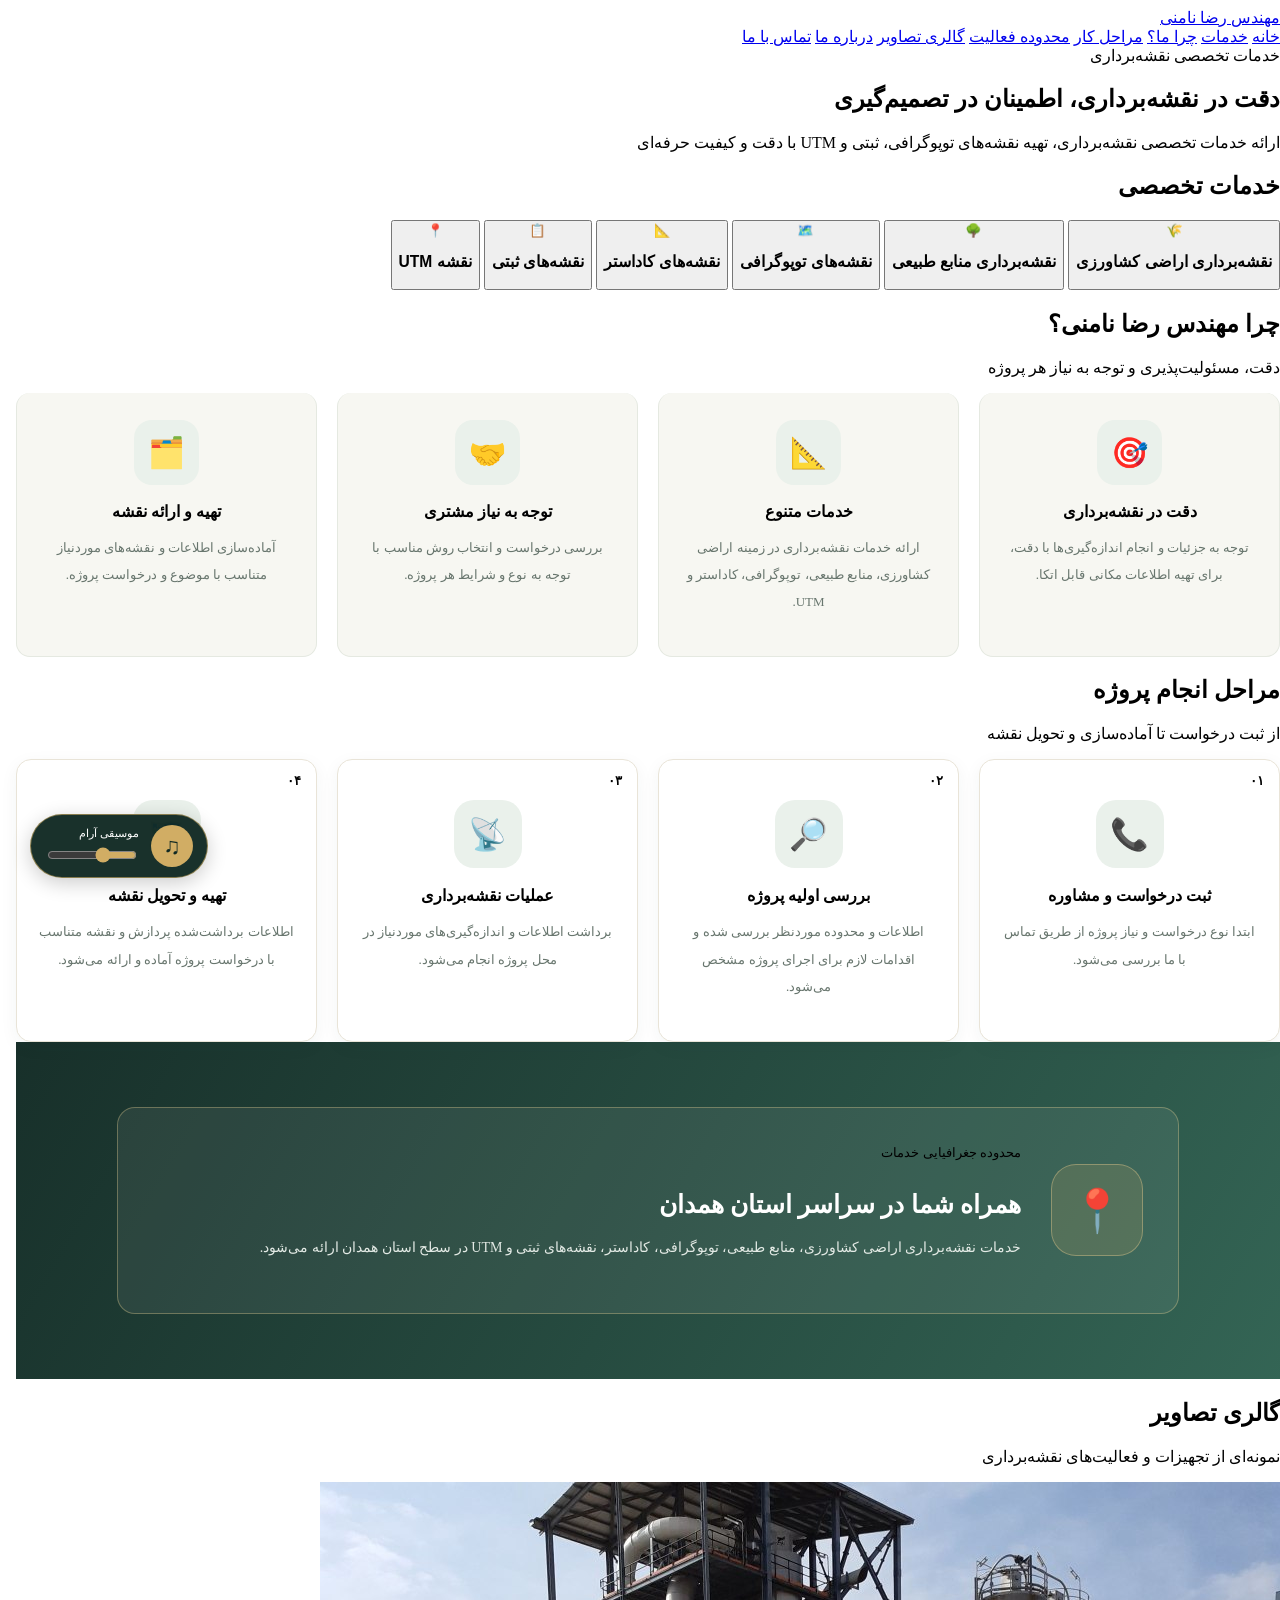
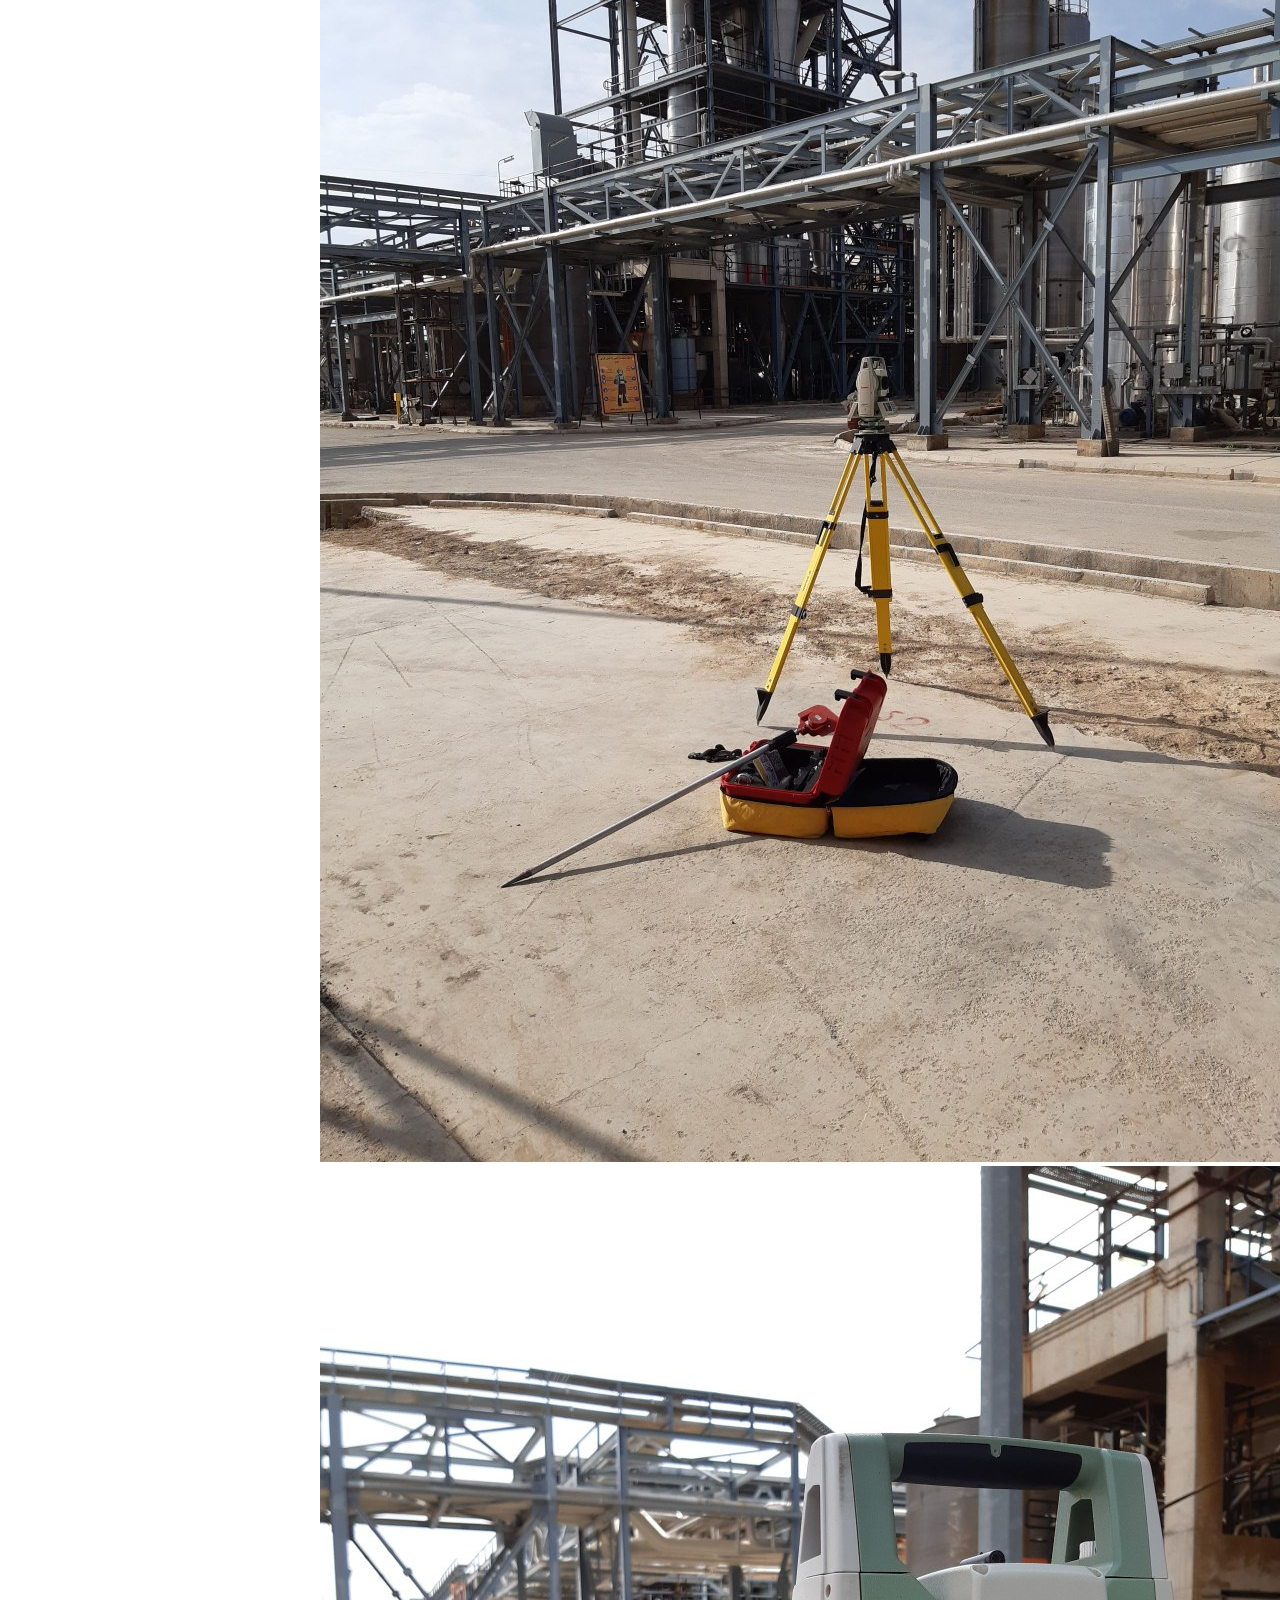
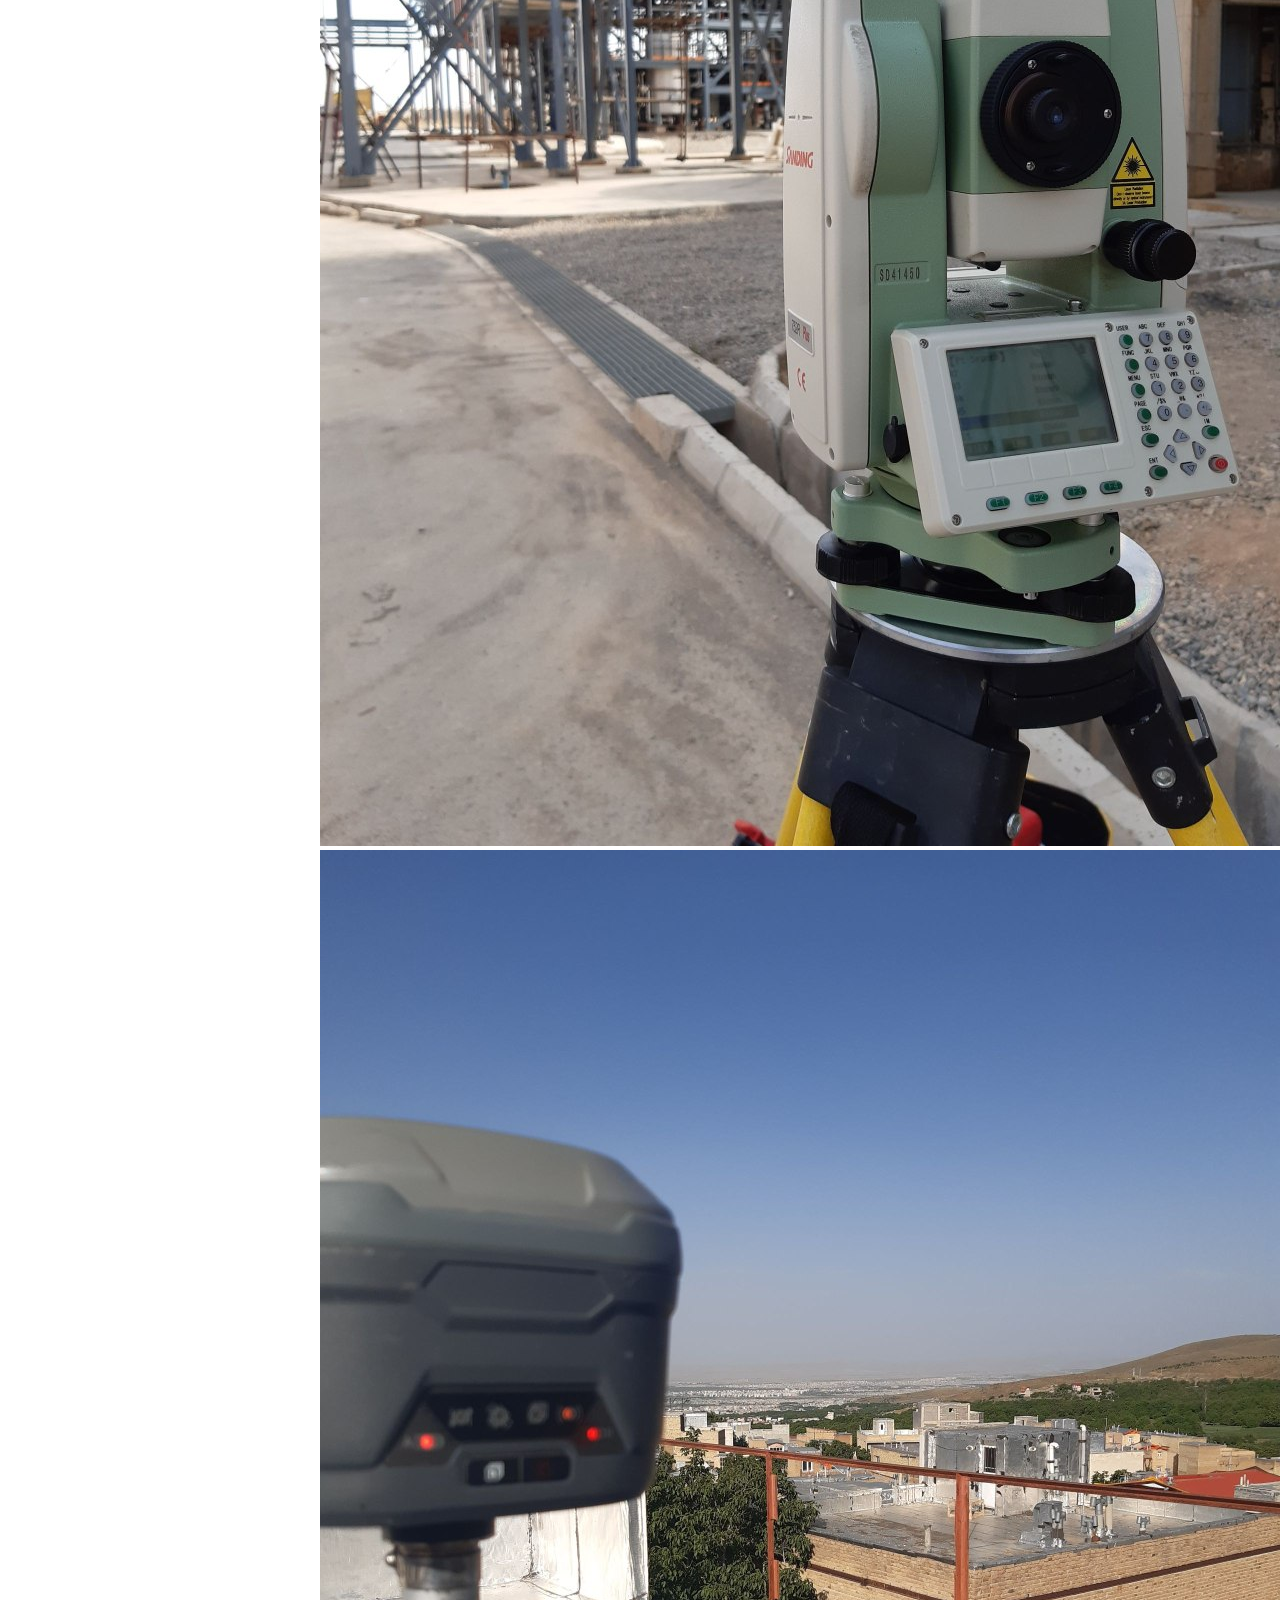
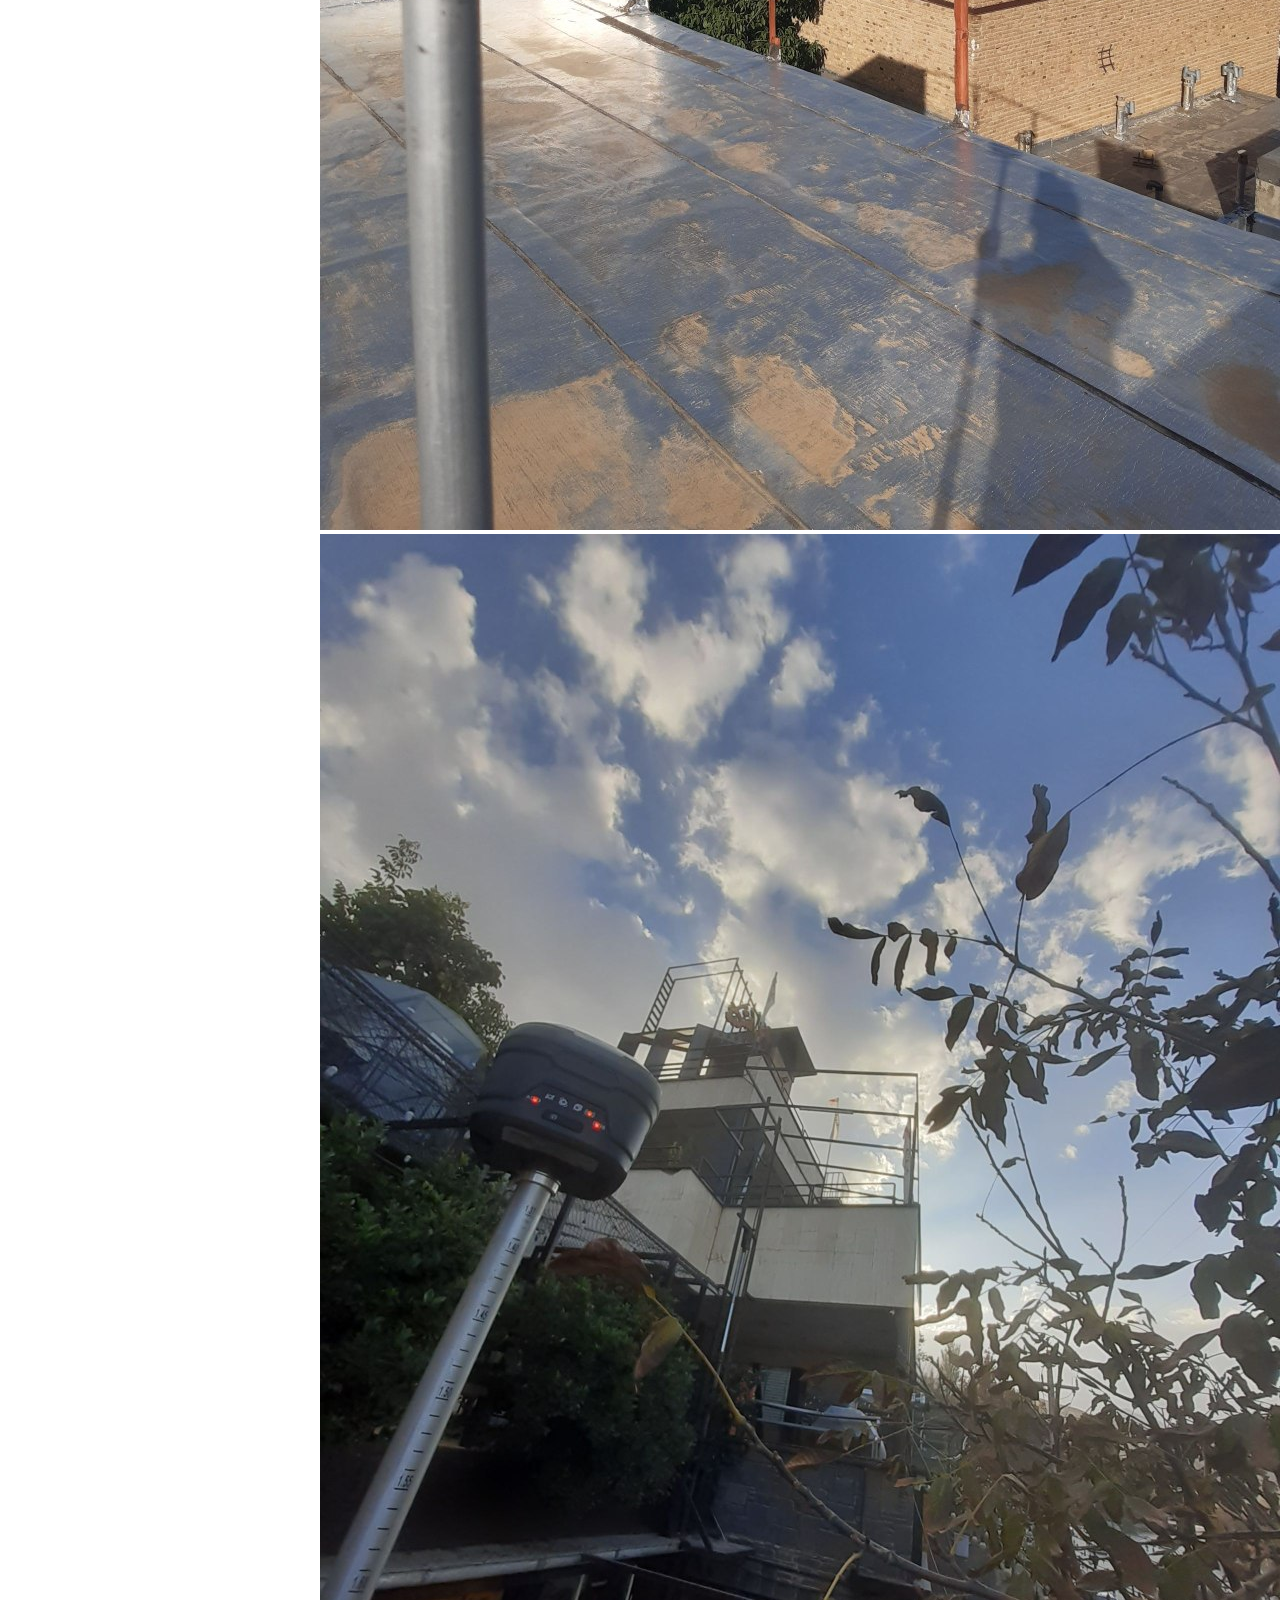
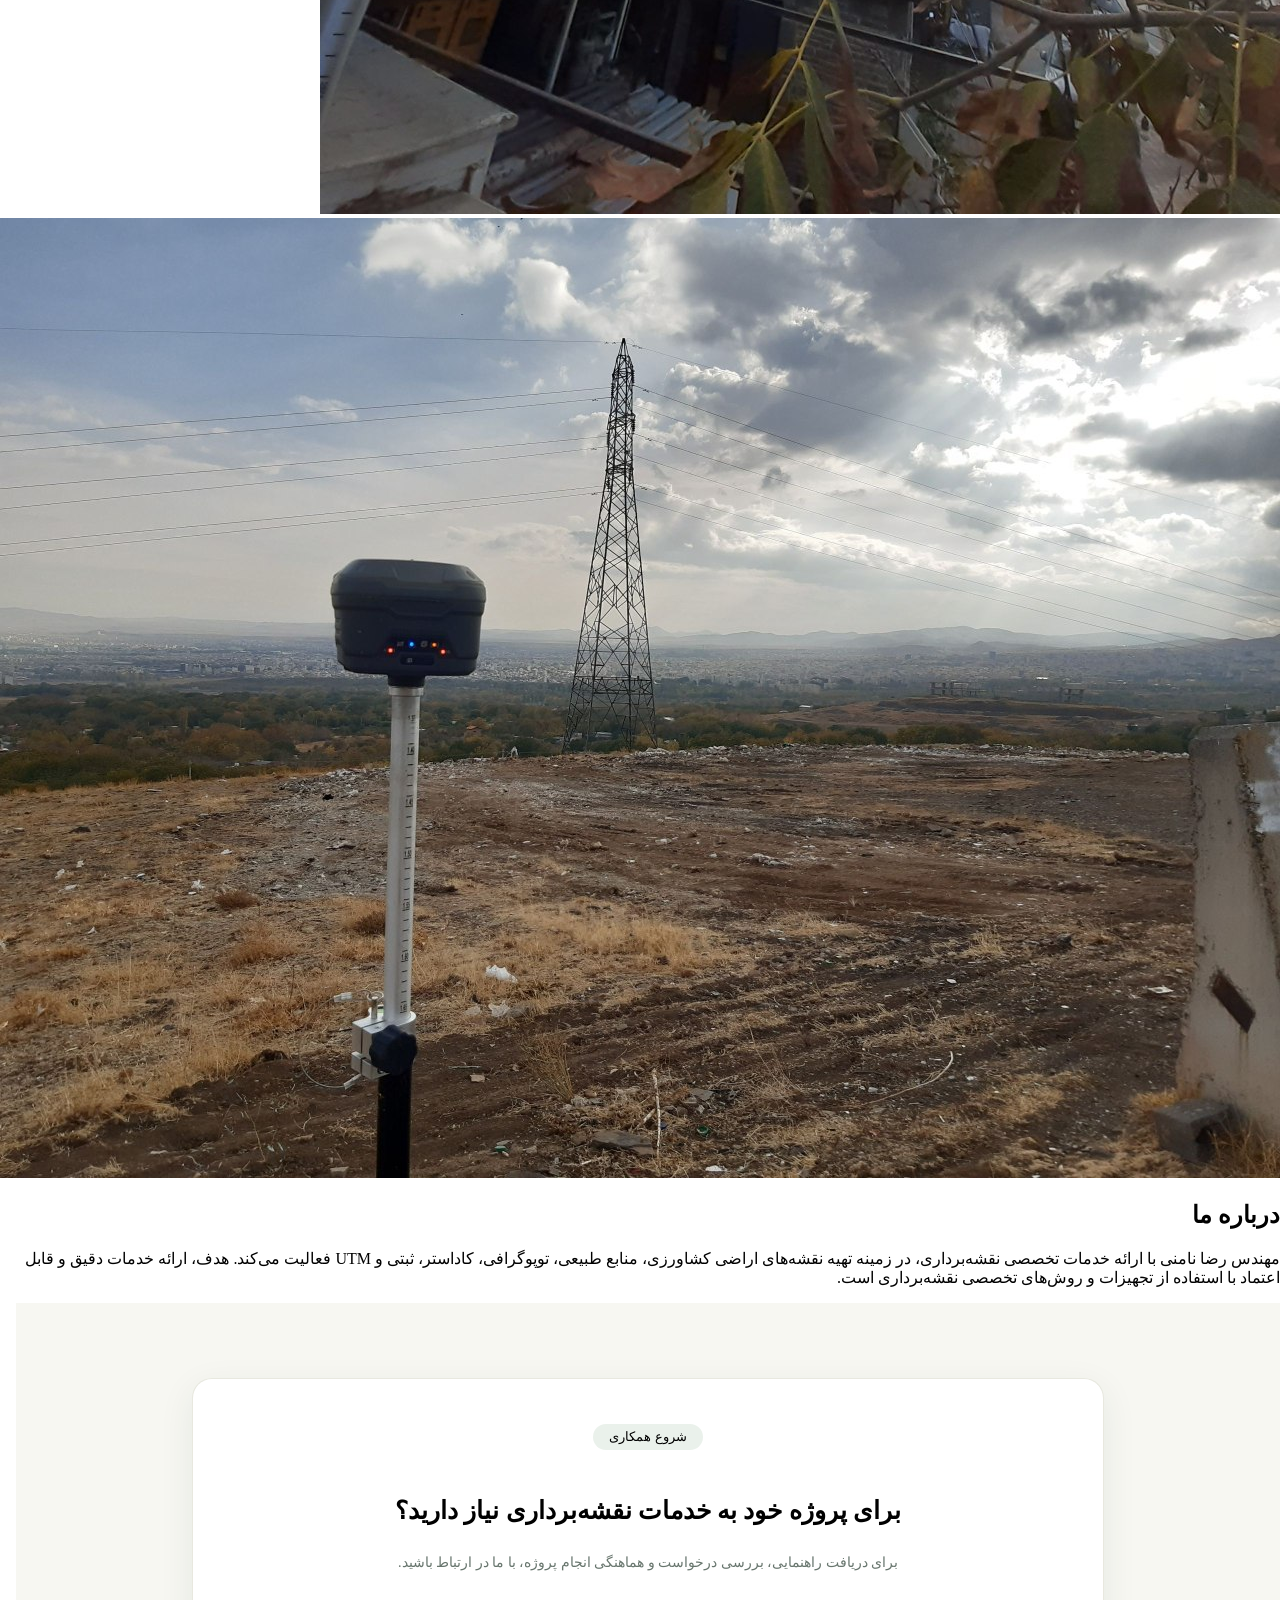
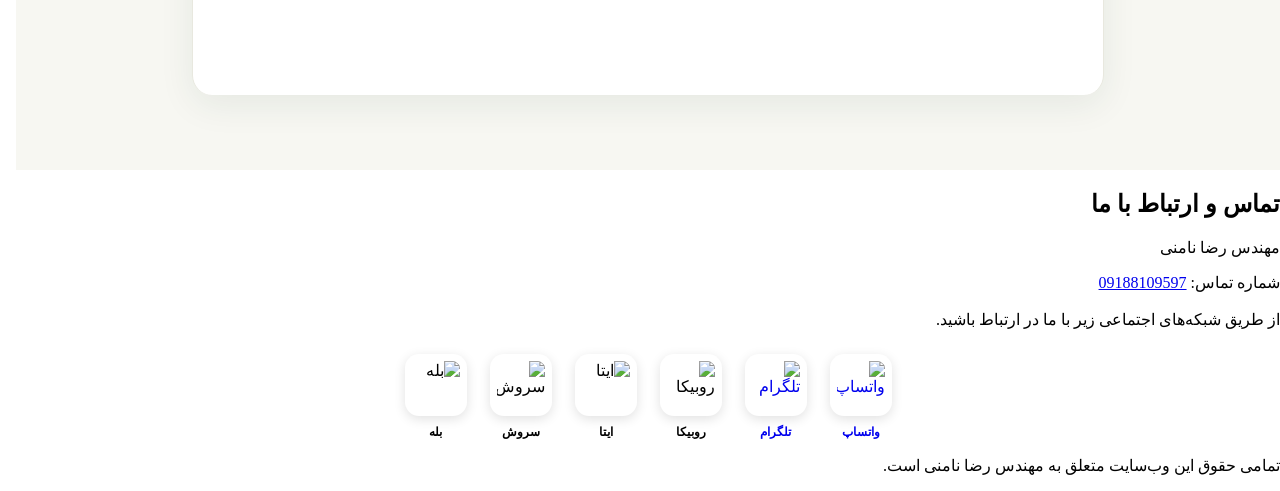
==== docs/index.html @ f8cc6de1 "Update index.html" ====
<!DOCTYPE html>
<html lang="fa" dir="rtl">
<head>
    <meta charset="UTF-8">
    <meta name="viewport" content="width=device-width, initial-scale=1.0">
    <meta name="description" content="خدمات نقشه‌برداری اراضی کشاورزی، منابع طبیعی، توپوگرافی، کاداستر، ثبتی و UTM در استان همدان">
    <title>مهندس رضا نامنی | خدمات نقشه‌برداری</title>
    <link rel="stylesheet" href="styles.css">

    <style>
        #serviceModal {
            display: none;
            position: fixed;
            inset: 0;
            z-index: 99999;
            background: rgba(0,0,0,.78);
            align-items: center;
            justify-content: center;
            padding: 20px;
        }

        #serviceModal.active {
            display: flex !important;
        }

        #serviceModal .modal-content {
            position: relative;
            background: #fffdf8;
            width: 100%;
            max-width: 520px;
            max-height: 85vh;
            overflow-y: auto;
            padding: 40px 30px;
            border-radius: 15px;
            border-top: 5px solid #d1ad64;
            text-align: center;
            animation: modalAppear .25s ease;
        }

        #serviceModal .modal-close {
            position: absolute;
            top: 8px;
            left: 15px;
            border: none;
            background: transparent;
            color: #183b32;
            font-size: 34px;
            cursor: pointer;
        }

        #serviceModal .modal-icon {
            font-size: 42px;
            margin-bottom: 15px;
        }

        #serviceModal h2 {
            color: #183b32;
            margin-bottom: 18px;
            font-size: 22px;
        }

        #serviceModal p {
            color: #59675f;
            line-height: 2.2;
            margin-bottom: 25px;
        }

        @keyframes modalAppear {
            from {
                opacity: 0;
                transform: translateY(15px);
            }
            to {
                opacity: 1;
                transform: translateY(0);
            }
        }

        .social-links {
            display: flex;
            justify-content: center;
            align-items: center;
            flex-wrap: wrap;
            gap: 20px;
            margin-top: 25px;
        }

        .social-item {
            width: 65px;
            display: flex;
            flex-direction: column;
            align-items: center;
            gap: 9px;
            text-decoration: none;
            cursor: pointer;
        }

        .social-item img {
            width: 48px;
            height: 48px;
            padding: 7px;
            object-fit: contain;
            background: #fff;
            border-radius: 14px;
            box-shadow: 0 3px 12px rgba(0,0,0,.12);
            transition: .3s ease;
        }

        .social-item:hover img {
            transform: translateY(-5px);
        }

        .social-item small {
            color: var(--green);
            font-size: 12px;
            font-weight: 600;
        }

        .social-title {
            color: var(--text);
            margin-top: 18px;
        }

        /* Music Player */

        .music-player {
            position: fixed;
            bottom: 22px;
            left: 22px;
            z-index: 99998;
            display: flex;
            align-items: center;
            gap: 12px;
            padding: 10px 14px;
            background: rgba(16, 41, 35, 0.96);
            border: 1px solid rgba(209, 173, 100, 0.6);
            border-radius: 40px;
            box-shadow: 0 5px 20px rgba(0,0,0,.2);
            direction: rtl;
        }

        .music-toggle {
            width: 42px;
            height: 42px;
            flex-shrink: 0;
            border: none;
            border-radius: 50%;
            background: #d1ad64;
            color: #102923;
            font-size: 23px;
            cursor: pointer;
            transition: .3s ease;
        }

        .music-toggle:hover {
            transform: scale(1.08);
            background: #e8ce91;
        }

        .music-toggle.playing {
            background: #e8ce91;
        }

        .music-controls {
            display: flex;
            flex-direction: column;
            gap: 5px;
            color: #fff;
            font-size: 11px;
        }

        .music-controls input {
            width: 90px;
            accent-color: #d1ad64;
            cursor: pointer;
        }

        @media (max-width: 600px) {
            #serviceModal .modal-content {
                padding: 40px 20px 28px;
            }

            .social-links {
                gap: 13px;
            }

            .social-item img {
                width: 44px;
                height: 44px;
            }
        }

        @media (max-width: 480px) {
            .music-player {
                bottom: 14px;
                left: 12px;
                padding: 8px 10px;
            }

            .music-toggle {
                width: 38px;
                height: 38px;
            }
        }
    </style>
</head>

<body>

<header>
    <a href="#home" class="logo">مهندس رضا نامنی</a>

    <nav>
        <a href="#home">خانه</a>
        <a href="#services">خدمات</a>
        <a href="#why-us">چرا ما؟</a>
        <a href="#process">مراحل کار</a>
        <a href="#coverage">محدوده فعالیت</a>
        <a href="#gallery">گالری تصاویر</a>
        <a href="#about">درباره ما</a>
        <a href="#contact">تماس با ما</a>
    </nav>
</header>

<main>

    <section class="hero" id="home">
        <div class="hero-content">
            <span class="hero-label">خدمات تخصصی نقشه‌برداری</span>
            <h1>دقت در نقشه‌برداری، اطمینان در تصمیم‌گیری</h1>
            <p>
                ارائه خدمات تخصصی نقشه‌برداری، تهیه نقشه‌های توپوگرافی،
                ثبتی و UTM با دقت و کیفیت حرفه‌ای
            </p>
        </div>
    </section>

    <section id="services">
        <h2 class="section-title">خدمات تخصصی</h2>

        <div class="services-grid">

            <button type="button" class="service-card" data-service="0">
                <span class="service-icon">🌾</span>
                <h3>نقشه‌برداری اراضی کشاورزی</h3>
            </button>

            <button type="button" class="service-card" data-service="1">
                <span class="service-icon">🌳</span>
                <h3>نقشه‌برداری منابع طبیعی</h3>
            </button>

            <button type="button" class="service-card" data-service="2">
                <span class="service-icon">🗺️</span>
                <h3>نقشه‌های توپوگرافی</h3>
            </button>

            <button type="button" class="service-card" data-service="3">
                <span class="service-icon">📐</span>
                <h3>نقشه‌های کاداستر</h3>
            </button>

            <button type="button" class="service-card" data-service="4">
                <span class="service-icon">📋</span>
                <h3>نقشه‌های ثبتی</h3>
            </button>

            <button type="button" class="service-card" data-service="5">
                <span class="service-icon">📍</span>
                <h3>نقشه UTM</h3>
            </button>

        </div>
    </section>

    <div id="serviceModal" aria-hidden="true">
        <div class="modal-content" role="dialog" aria-modal="true">
            <button type="button" class="modal-close" id="modalClose" aria-label="بستن">×</button>
            <div class="modal-icon" id="modalIcon"></div>
            <h2 id="modalTitle"></h2>
            <p id="modalDescription"></p>
            <a href="#contact" class="hero-button" id="modalContact">درخواست مشاوره</a>
        </div>
    </div>

    <section id="why-us" class="why-section">
        <h2 class="section-title">چرا مهندس رضا نامنی؟</h2>
        <p class="section-description">دقت، مسئولیت‌پذیری و توجه به نیاز هر پروژه</p>

        <div class="why-grid">

            <div class="why-card">
                <span class="why-icon">🎯</span>
                <h3>دقت در نقشه‌برداری</h3>
                <p>توجه به جزئیات و انجام اندازه‌گیری‌ها با دقت، برای تهیه اطلاعات مکانی قابل اتکا.</p>
            </div>

            <div class="why-card">
                <span class="why-icon">📐</span>
                <h3>خدمات متنوع</h3>
                <p>ارائه خدمات نقشه‌برداری در زمینه اراضی کشاورزی، منابع طبیعی، توپوگرافی، کاداستر و UTM.</p>
            </div>

            <div class="why-card">
                <span class="why-icon">🤝</span>
                <h3>توجه به نیاز مشتری</h3>
                <p>بررسی درخواست و انتخاب روش مناسب با توجه به نوع و شرایط هر پروژه.</p>
            </div>

            <div class="why-card">
                <span class="why-icon">🗂️</span>
                <h3>تهیه و ارائه نقشه</h3>
                <p>آماده‌سازی اطلاعات و نقشه‌های موردنیاز متناسب با موضوع و درخواست پروژه.</p>
            </div>

        </div>
    </section>

    <section id="process" class="process-section">
        <h2 class="section-title">مراحل انجام پروژه</h2>
        <p class="section-description">از ثبت درخواست تا آماده‌سازی و تحویل نقشه</p>

        <div class="process-grid">

            <div class="process-card">
                <span class="process-number">۰۱</span>
                <div class="process-icon">📞</div>
                <h3>ثبت درخواست و مشاوره</h3>
                <p>ابتدا نوع درخواست و نیاز پروژه از طریق تماس با ما بررسی می‌شود.</p>
            </div>

            <div class="process-card">
                <span class="process-number">۰۲</span>
                <div class="process-icon">🔎</div>
                <h3>بررسی اولیه پروژه</h3>
                <p>اطلاعات و محدوده موردنظر بررسی شده و اقدامات لازم برای اجرای پروژه مشخص می‌شود.</p>
            </div>

            <div class="process-card">
                <span class="process-number">۰۳</span>
                <div class="process-icon">📡</div>
                <h3>عملیات نقشه‌برداری</h3>
                <p>برداشت اطلاعات و اندازه‌گیری‌های موردنیاز در محل پروژه انجام می‌شود.</p>
            </div>

            <div class="process-card">
                <span class="process-number">۰۴</span>
                <div class="process-icon">🗺️</div>
                <h3>تهیه و تحویل نقشه</h3>
                <p>اطلاعات برداشت‌شده پردازش و نقشه متناسب با درخواست پروژه آماده و ارائه می‌شود.</p>
            </div>

        </div>
    </section>

    <section id="coverage" class="coverage-section">
        <div class="coverage-content">
            <div class="coverage-symbol">📍</div>
            <div class="coverage-text">
                <span class="coverage-label">محدوده جغرافیایی خدمات</span>
                <h2>همراه شما در سراسر استان همدان</h2>
                <p>
                    خدمات نقشه‌برداری اراضی کشاورزی، منابع طبیعی،
                    توپوگرافی، کاداستر، نقشه‌های ثبتی و UTM
                    در سطح استان همدان ارائه می‌شود.
                </p>
            </div>
        </div>
    </section>

    <section class="gallery" id="gallery">
        <h2 class="section-title">گالری تصاویر</h2>
        <p class="section-description">نمونه‌ای از تجهیزات و فعالیت‌های نقشه‌برداری</p>

        <div class="gallery-grid">
            <img src="photo_2026-11-23_22-27-35.jpg" alt="نمونه فعالیت نقشه‌برداری" loading="lazy">
            <img src="photo_2026-11-23_22-27-45.jpg" alt="دوربین نقشه‌برداری" loading="lazy">
            <img src="photo_2026-11-23_22-27-57.jpg" alt="نمونه کار نقشه‌برداری" loading="lazy">
            <img src="photo_2026-11-23_22-28-09.jpg" alt="تجهیزات نقشه‌برداری" loading="lazy">
            <img src="photo_2026-11-23_22-28-17.jpg" alt="فعالیت نقشه‌برداری" loading="lazy">
        </div>
    </section>

    <section id="about">
        <h2 class="section-title">درباره ما</h2>
        <div class="about-content">
            <p>
                مهندس رضا نامنی با ارائه خدمات تخصصی نقشه‌برداری،
                در زمینه تهیه نقشه‌های اراضی کشاورزی، منابع طبیعی،
                توپوگرافی، کاداستر، ثبتی و UTM فعالیت می‌کند.
                هدف، ارائه خدمات دقیق و قابل اعتماد با استفاده از
                تجهیزات و روش‌های تخصصی نقشه‌برداری است.
            </p>
        </div>
    </section>

    <section id="consultation" class="consultation-section">
        <div class="consultation-content">
            <span class="consultation-label">شروع همکاری</span>
            <h2>برای پروژه خود به خدمات نقشه‌برداری نیاز دارید؟</h2>
            <p>
                برای دریافت راهنمایی، بررسی درخواست و هماهنگی
                انجام پروژه، با ما در ارتباط باشید.
            </p>

            <div class="consultation-actions">
                <a href="tel:09188109597" class="consultation-button">
                    <span>☎</span>
                    تماس و دریافت مشاوره
                </a>
            </div>
        </div>
    </section>

    <section class="contact" id="contact">
        <h2 class="section-title">تماس و ارتباط با ما</h2>
        <p>مهندس رضا نامنی</p>

        <p class="phone-number">
            شماره تماس:
            <a href="tel:09188109597" dir="ltr">09188109597</a>
        </p>

        <p class="social-title">
            از طریق شبکه‌های اجتماعی زیر با ما در ارتباط باشید.
        </p>

        <div class="social-links">

            <a class="social-item" href="https://wa.me/989188109597"
               target="_blank" rel="noopener noreferrer" aria-label="واتساپ">
                <img src="https://cdn.simpleicons.org/whatsapp/25D366" alt="واتساپ">
                <small>واتساپ</small>
            </a>

            <a class="social-item" href="https://t.me/+989188109597"
               target="_blank" rel="noopener noreferrer" aria-label="تلگرام">
                <img src="https://cdn.simpleicons.org/telegram/229ED9" alt="تلگرام">
                <small>تلگرام</small>
            </a>

            <div class="social-item">
                <img src="https://www.google.com/s2/favicons?domain=rubika.ir&sz=128" alt="روبیکا">
                <small>روبیکا</small>
            </div>

            <div class="social-item">
                <img src="https://www.google.com/s2/favicons?domain=eitaa.com&sz=128" alt="ایتا">
                <small>ایتا</small>
            </div>

            <div class="social-item">
                <img src="https://www.google.com/s2/favicons?domain=splus.ir&sz=128" alt="سروش">
                <small>سروش</small>
            </div>

            <div class="social-item">
                <img src="https://www.google.com/s2/favicons?domain=bale.ai&sz=128" alt="بله">
                <small>بله</small>
            </div>

        </div>
    </section>

</main>

<footer>
    <p>تمامی حقوق این وب‌سایت متعلق به مهندس رضا نامنی است.</p>
</footer>

<!-- Music Player -->
<div class="music-player">
    <audio id="backgroundMusic" loop preload="none">
        <source src="background-music.mp3" type="audio/mpeg">
    </audio>

    <button
        type="button"
        id="musicToggle"
        class="music-toggle"
        aria-label="پخش موسیقی"
        title="پخش موسیقی">
        <span id="musicIcon">♫</span>
    </button>

    <div class="music-controls">
        <span>موسیقی آرام</span>
        <input
            type="range"
            id="musicVolume"
            min="0"
            max="1"
            step="0.05"
            value="0.35"
            aria-label="تنظیم صدای موسیقی">
    </div>
</div>

<script>
(function () {

    const services = [
        {
            icon: "🌾",
            title: "نقشه‌برداری اراضی کشاورزی",
            description: "تهیه نقشه دقیق از اراضی کشاورزی، تعیین حدود و مساحت زمین، مشخص کردن مختصات گوشه‌های ملک و تهیه اطلاعات مکانی موردنیاز برای امور ملکی و کشاورزی."
        },
        {
            icon: "🌳",
            title: "نقشه‌برداری منابع طبیعی",
            description: "انجام عملیات نقشه‌برداری و تعیین موقعیت و محدوده اراضی منابع طبیعی با هدف تهیه اطلاعات مکانی دقیق و مستندسازی حدود زمین."
        },
        {
            icon: "🗺️",
            title: "نقشه‌های توپوگرافی",
            description: "تهیه نقشه‌های توپوگرافی با نمایش عوارض طبیعی و مصنوعی زمین، پستی و بلندی‌ها، خطوط تراز و اختلاف ارتفاع برای مطالعات و پروژه‌های عمرانی."
        },
        {
            icon: "📐",
            title: "نقشه‌های کاداستر",
            description: "تهیه نقشه‌های کاداستری برای مشخص کردن موقعیت، حدود و ابعاد قطعات ملکی و ثبت اطلاعات مکانی آن‌ها."
        },
        {
            icon: "📋",
            title: "نقشه‌های ثبتی",
            description: "تهیه نقشه‌های موردنیاز امور ثبتی و ملکی با هدف تعیین دقیق حدود و موقعیت املاک و آماده‌سازی اطلاعات مکانی موردنیاز."
        },
        {
            icon: "📍",
            title: "نقشه UTM",
            description: "تهیه نقشه UTM و تعیین مختصات گوشه‌های زمین در سیستم مختصات جهانی UTM برای مشخص کردن موقعیت دقیق ملک و استفاده در امور ملکی و ثبتی."
        }
    ];

    const modal = document.getElementById("serviceModal");
    const modalIcon = document.getElementById("modalIcon");
    const modalTitle = document.getElementById("modalTitle");
    const modalDescription = document.getElementById("modalDescription");
    const closeButton = document.getElementById("modalClose");
    const contactButton = document.getElementById("modalContact");

    function openService(index) {
        const service = services[index];
        if (!service) return;

        modalIcon.textContent = service.icon;
        modalTitle.textContent = service.title;
        modalDescription.textContent = service.description;

        modal.classList.add("active");
        modal.setAttribute("aria-hidden", "false");
        document.body.style.overflow = "hidden";
    }

    function closeService() {
        modal.classList.remove("active");
        modal.setAttribute("aria-hidden", "true");
        document.body.style.overflow = "";
    }

    document.querySelectorAll(".service-card").forEach(function(card) {
        card.addEventListener("click", function() {
            openService(Number(card.dataset.service));
        });
    });

    closeButton.addEventListener("click", closeService);

    modal.addEventListener("click", function(event) {
        if (event.target === modal) closeService();
    });

    contactButton.addEventListener("click", closeService);

    document.addEventListener("keydown", function(event) {
        if (event.key === "Escape" && modal.classList.contains("active")) {
            closeService();
        }
    });

})();

/* Music Player Controls */
(function () {

    const music = document.getElementById("backgroundMusic");
    const musicToggle = document.getElementById("musicToggle");
    const musicIcon = document.getElementById("musicIcon");
    const musicVolume = document.getElementById("musicVolume");

    music.volume = 0.35;

    musicToggle.addEventListener("click", async function () {

        if (music.paused) {
            try {
                await music.play();

                musicIcon.textContent = "Ⅱ";
                musicToggle.classList.add("playing");
                musicToggle.setAttribute("aria-label", "توقف موسیقی");
                musicToggle.title = "توقف موسیقی";

            } catch (error) {
                alert("پخش موسیقی انجام نشد. لطفاً نام و محل فایل آهنگ را بررسی کنید.");
            }

        } else {
            music.pause();

            musicIcon.textContent = "♫";
            musicToggle.classList.remove("playing");
            musicToggle.setAttribute("aria-label", "پخش موسیقی");
            musicToggle.title = "پخش موسیقی";
        }
    });

    musicVolume.addEventListener("input", function () {
        music.volume = Number(this.value);
    });

})();

</script>

</body>
</html>
---- docs/styles.css ----
/* =================================
   بخش چرا مهندس رضا نامنی؟
================================= */

.why-section {
    background: #fff;
}

.why-grid {
    display: grid;
    grid-template-columns: repeat(4, 1fr);
    gap: 20px;
}

.why-card {
    background: #f7f7f2;
    border: 1px solid #e5e9e1;
    border-top: 4px solid var(--gold);
    border-radius: 14px;
    padding: 27px 20px;
    text-align: center;
    transition: all .3s ease;
}

.why-card:hover {
    transform: translateY(-7px);
    box-shadow: 0 12px 28px rgba(24,59,50,.10);
    background: #fff;
}

.why-icon {
    width: 65px;
    height: 65px;
    display: flex;
    justify-content: center;
    align-items: center;
    margin: 0 auto 17px;
    border-radius: 18px;
    background: #eaf1eb;
    font-size: 30px;
}

.why-card h3 {
    color: var(--green);
    font-size: 16px;
    margin-bottom: 12px;
}

.why-card p {
    color: #68766e;
    font-size: 13px;
    line-height: 2.1;
}

/* =================================
   مراحل انجام پروژه
================================= */

.process-section {
    background: var(--cream);
}

.process-grid {
    display: grid;
    grid-template-columns: repeat(4, 1fr);
    gap: 20px;
}

.process-card {
    position: relative;
    background: #fff;
    border-radius: 15px;
    padding: 28px 20px;
    text-align: center;
    border: 1px solid #e9e4d8;
    box-shadow: 0 5px 18px rgba(24,59,50,.05);
    transition: all .3s ease;
}

.process-card:hover {
    transform: translateY(-6px);
    box-shadow: 0 12px 25px rgba(24,59,50,.11);
}

.process-number {
    position: absolute;
    top: 13px;
    right: 15px;
    color: var(--gold);
    font-size: 13px;
    font-weight: 800;
}

.process-icon {
    width: 68px;
    height: 68px;
    display: flex;
    justify-content: center;
    align-items: center;
    margin: 12px auto 18px;
    border-radius: 20px;
    background: #eaf1eb;
    font-size: 31px;
}

.process-card h3 {
    color: var(--green);
    font-size: 16px;
    margin-bottom: 12px;
}

.process-card p {
    color: #68766e;
    font-size: 13px;
    line-height: 2.1;
}

/* =================================
   محدوده ارائه خدمات
================================= */

.coverage-section {
    background: linear-gradient(
        120deg,
        rgba(16,41,35,.97),
        rgba(39,91,74,.94)
    );
    padding: 65px 8%;
}

.coverage-content {
    max-width: 1000px;
    margin: auto;
    display: flex;
    align-items: center;
    gap: 30px;
    padding: 35px;
    border: 1px solid rgba(232,206,145,.35);
    border-radius: 18px;
    background: rgba(255,255,255,.07);
}

.coverage-symbol {
    min-width: 90px;
    height: 90px;
    display: flex;
    align-items: center;
    justify-content: center;
    background: rgba(209,173,100,.17);
    border: 1px solid rgba(232,206,145,.4);
    border-radius: 25px;
    font-size: 42px;
}

.coverage-text {
    flex: 1;
}

.coverage-label {
    display: inline-block;
    color: var(--gold-light);
    font-size: 13px;
    margin-bottom: 8px;
}

.coverage-text h2 {
    color: #fff;
    font-size: 25px;
    margin-bottom: 12px;
}

.coverage-text p {
    color: #e3eae5;
    font-size: 14px;
    line-height: 2.2;
}

/* =================================
   درخواست مشاوره
================================= */

.consultation-section {
    background: #f7f7f2;
    text-align: center;
    padding: 75px 8%;
}

.consultation-content {
    max-width: 850px;
    margin: auto;
    padding: 45px 30px;
    background: #fff;
    border-radius: 20px;
    border: 1px solid #e8e8df;
    border-bottom: 5px solid var(--gold);
    box-shadow: 0 10px 35px rgba(24,59,50,.08);
}

.consultation-label {
    display: inline-block;
    color: var(--green-light);
    background: #eaf1eb;
    padding: 5px 16px;
    border-radius: 30px;
    font-size: 13px;
    margin-bottom: 17px;
}

.consultation-content h2 {
    color: var(--green);
    font-size: 25px;
    margin-bottom: 15px;
    line-height: 1.8;
}

.consultation-content p {
    color: #68766e;
    font-size: 14px;
    line-height: 2.2;
    margin-bottom: 25px;
}

.consultation-actions {
    display: flex;
    justify-content: center;
    align-items: center;
    flex-wrap: wrap;
    gap: 14px;
}

.consultation-button {
    display: inline-flex;
    justify-content: center;
    align-items: center;
    gap: 9px;
    min-width: 200px;
    padding: 12px 23px;
    border-radius: 9px;
    background: var(--green);
    color: #fff;
    font-size: 14px;
    font-weight: 700;
    text-decoration: none;
    transition: all .3s ease;
}

.consultation-button:hover {
    background: var(--green-dark);
    transform: translateY(-4px);
    box-shadow: 0 8px 18px rgba(24,59,50,.18);
}

.consultation-button span {
    font-size: 18px;
}

/* =================================
   شبکه‌های اجتماعی
================================= */

.social-links {
    display: flex;
    justify-content: center;
    align-items: center;
    flex-wrap: wrap;
    gap: 20px;
    margin-top: 25px;
}

.social-item {
    width: 65px;
    display: flex;
    flex-direction: column;
    align-items: center;
    gap: 9px;
    text-decoration: none;
    cursor: pointer;
}

.social-item img {
    width: 48px;
    height: 48px;
    padding: 7px;
    object-fit: contain;
    background: #fff;
    border-radius: 14px;
    box-shadow: 0 3px 12px rgba(0,0,0,.12);
    transition: .3s ease;
}

.social-item:hover img {
    transform: translateY(-5px);
}

.social-item small {
    color: var(--green);
    font-size: 12px;
    font-weight: 600;
}

.social-title {
    color: var(--text);
    margin-top: 18px;
}

/* =================================
   نمایش تبلت و موبایل
================================= */

@media (max-width: 1000px) {
    .why-grid,
    .process-grid {
        grid-template-columns: repeat(2, 1fr);
    }
}

@media (max-width: 600px) {
    .why-grid,
    .process-grid {
        grid-template-columns: 1fr;
    }

    .coverage-content {
        flex-direction: column;
        text-align: center;
        padding: 28px 20px;
    }

    .coverage-text h2 {
        font-size: 21px;
    }

    .consultation-content {
        padding: 35px 20px;
    }

    .consultation-content h2 {
        font-size: 21px;
    }

    .consultation-actions {
        flex-direction: column;
    }

    .consultation-button {
        width: 100%;
    }

    .social-links {
        gap: 13px;
    }

    .social-item img {
        width: 44px;
        height: 44px;
    }
}
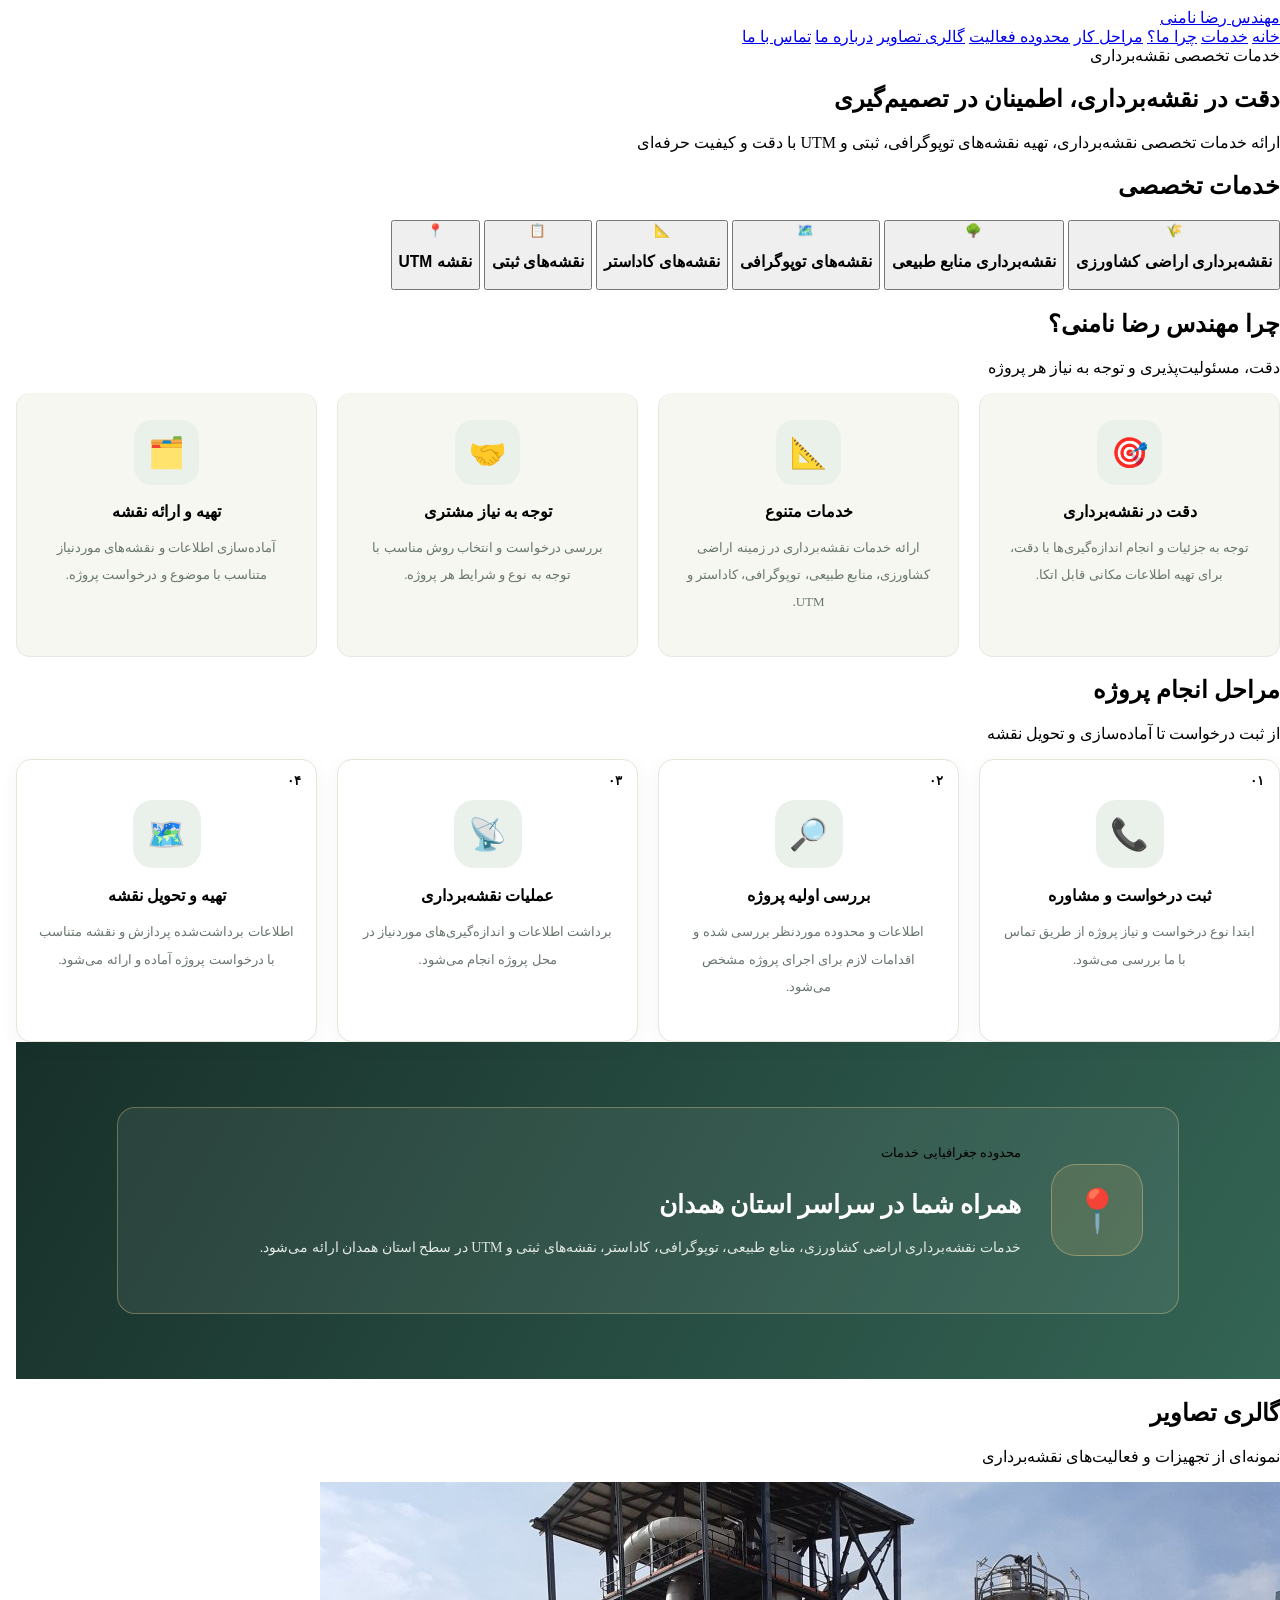
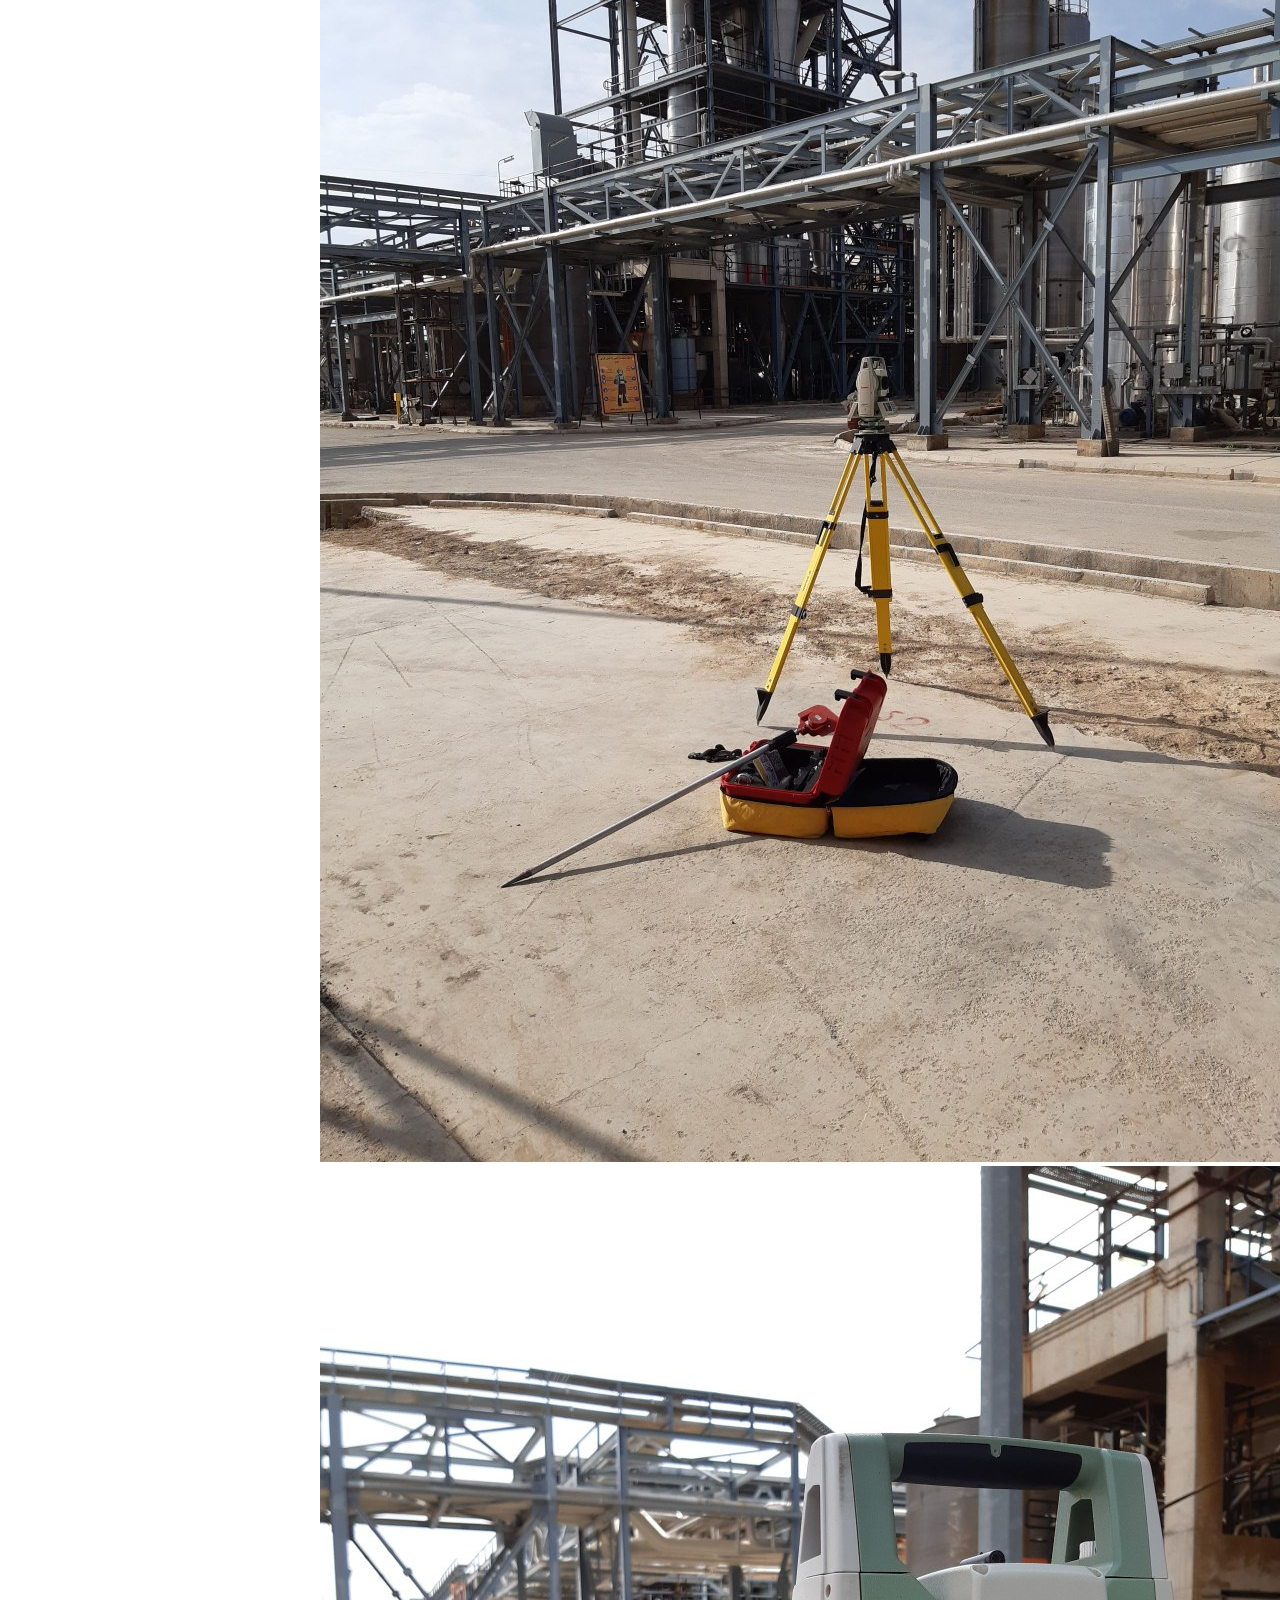
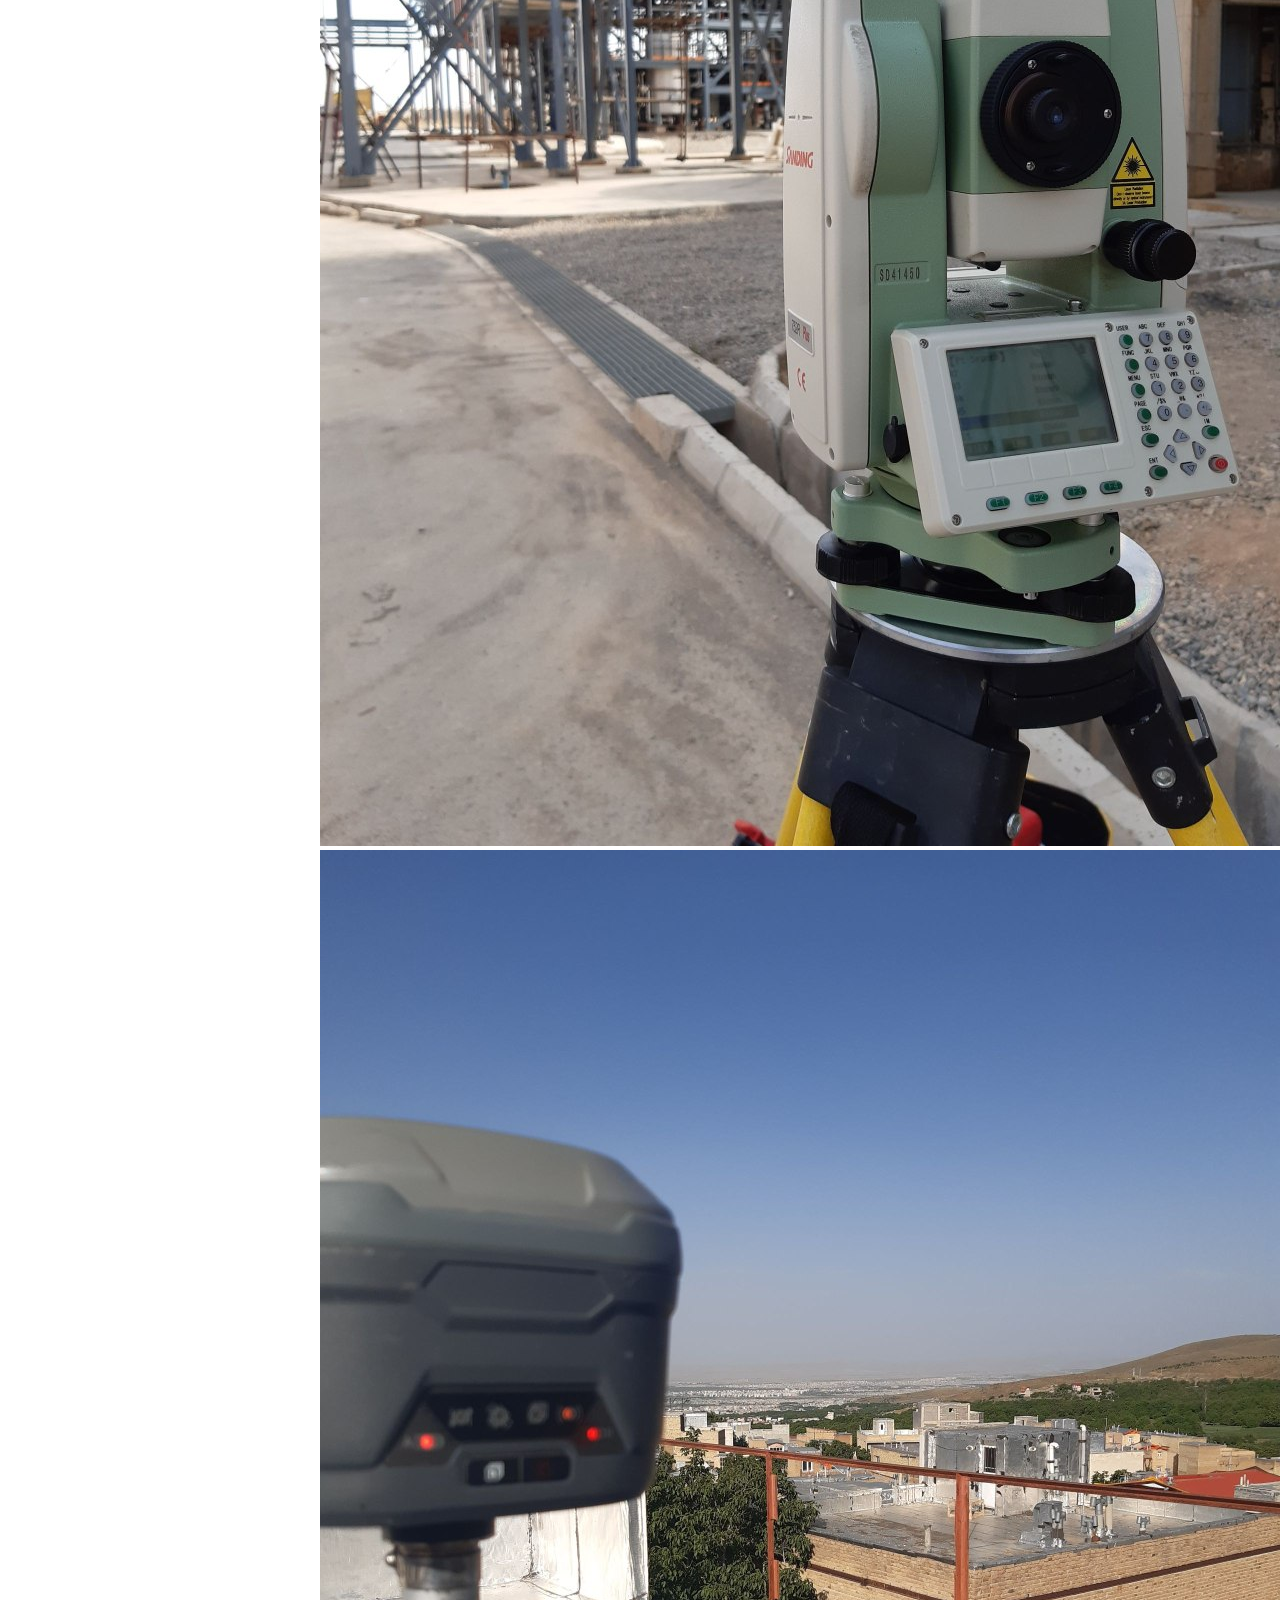
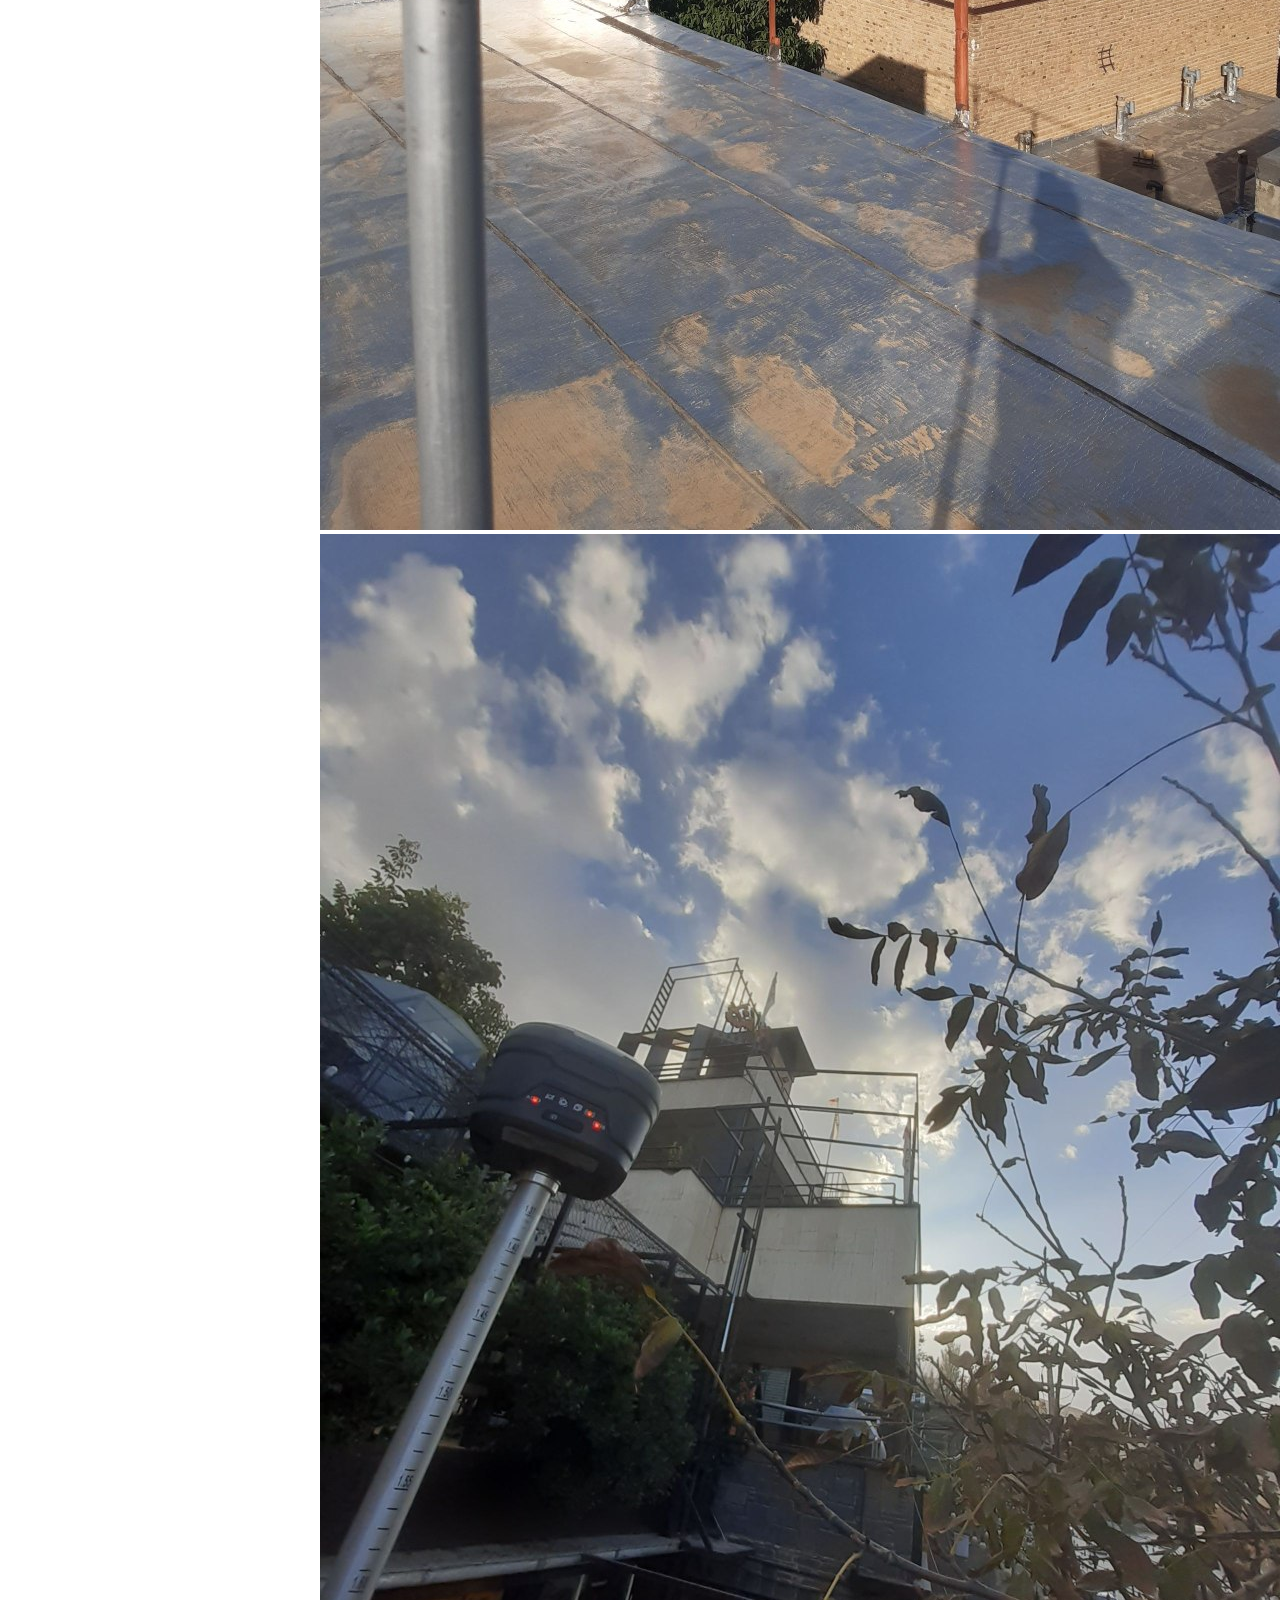
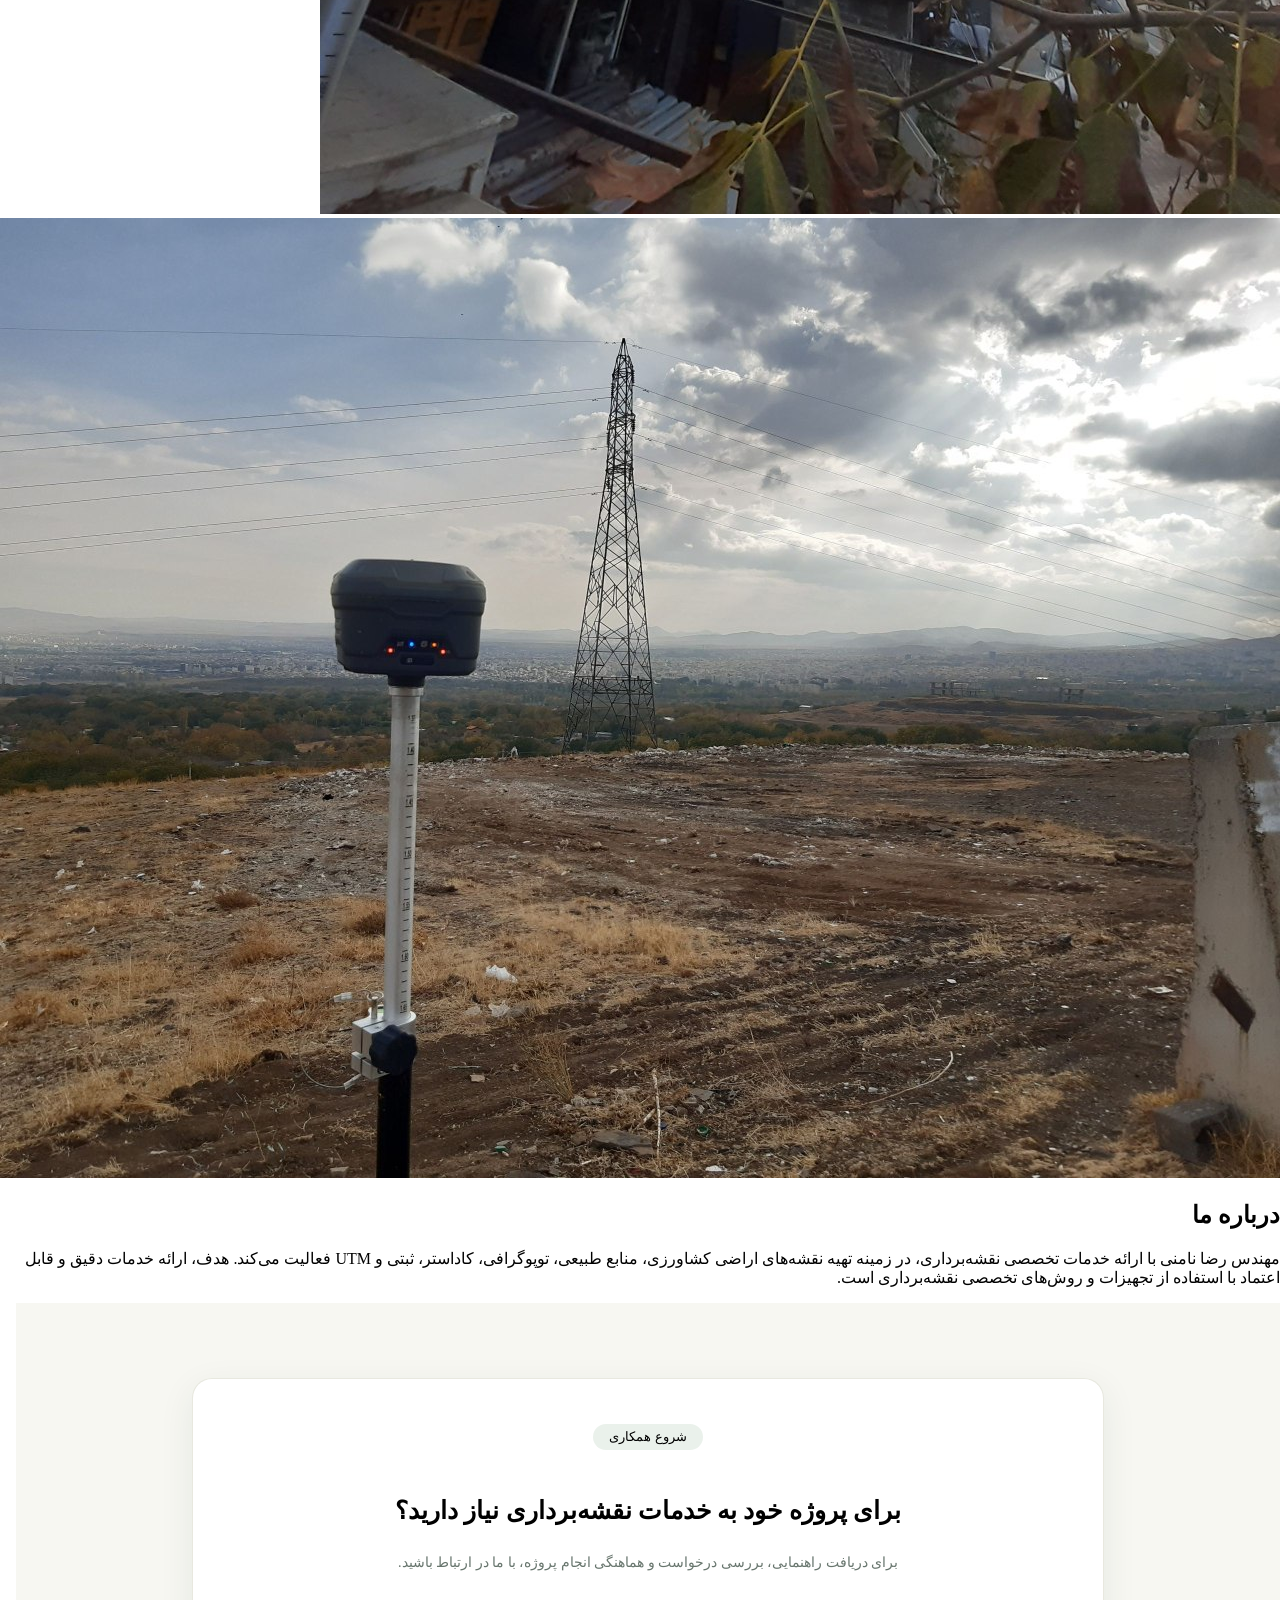
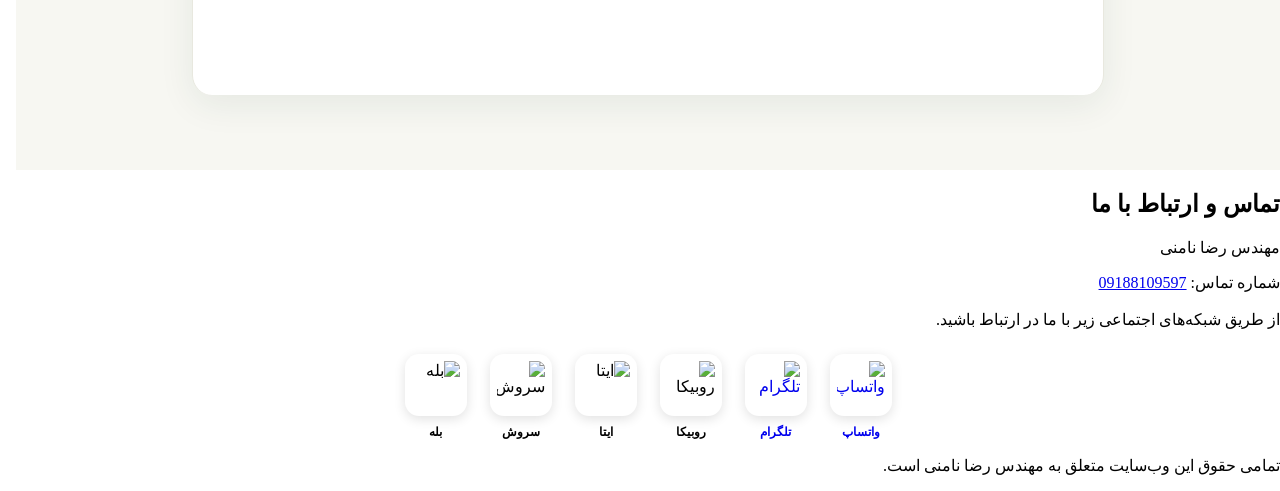
==== commit 9b1b3463: "Update index.html" ====
--- a/docs/index.html
+++ b/docs/index.html
@@ -1,4 +1,3 @@
-
 <!DOCTYPE html>
 <html lang="fa" dir="rtl">
 <head>
@@ -122,60 +121,6 @@
             margin-top: 18px;
         }
 
-        /* Music Player */
-
-        .music-player {
-            position: fixed;
-            bottom: 22px;
-            left: 22px;
-            z-index: 99998;
-            display: flex;
-            align-items: center;
-            gap: 12px;
-            padding: 10px 14px;
-            background: rgba(16, 41, 35, 0.96);
-            border: 1px solid rgba(209, 173, 100, 0.6);
-            border-radius: 40px;
-            box-shadow: 0 5px 20px rgba(0,0,0,.2);
-            direction: rtl;
-        }
-
-        .music-toggle {
-            width: 42px;
-            height: 42px;
-            flex-shrink: 0;
-            border: none;
-            border-radius: 50%;
-            background: #d1ad64;
-            color: #102923;
-            font-size: 23px;
-            cursor: pointer;
-            transition: .3s ease;
-        }
-
-        .music-toggle:hover {
-            transform: scale(1.08);
-            background: #e8ce91;
-        }
-
-        .music-toggle.playing {
-            background: #e8ce91;
-        }
-
-        .music-controls {
-            display: flex;
-            flex-direction: column;
-            gap: 5px;
-            color: #fff;
-            font-size: 11px;
-        }
-
-        .music-controls input {
-            width: 90px;
-            accent-color: #d1ad64;
-            cursor: pointer;
-        }
-
         @media (max-width: 600px) {
             #serviceModal .modal-content {
                 padding: 40px 20px 28px;
@@ -188,19 +133,6 @@
             .social-item img {
                 width: 44px;
                 height: 44px;
-            }
-        }
-
-        @media (max-width: 480px) {
-            .music-player {
-                bottom: 14px;
-                left: 12px;
-                padding: 8px 10px;
-            }
-
-            .music-toggle {
-                width: 38px;
-                height: 38px;
             }
         }
     </style>
@@ -469,34 +401,6 @@
     <p>تمامی حقوق این وب‌سایت متعلق به مهندس رضا نامنی است.</p>
 </footer>
 
-<!-- Music Player -->
-<div class="music-player">
-    <audio id="backgroundMusic" loop preload="none">
-        <source src="background-music.mp3" type="audio/mpeg">
-    </audio>
-
-    <button
-        type="button"
-        id="musicToggle"
-        class="music-toggle"
-        aria-label="پخش موسیقی"
-        title="پخش موسیقی">
-        <span id="musicIcon">♫</span>
-    </button>
-
-    <div class="music-controls">
-        <span>موسیقی آرام</span>
-        <input
-            type="range"
-            id="musicVolume"
-            min="0"
-            max="1"
-            step="0.05"
-            value="0.35"
-            aria-label="تنظیم صدای موسیقی">
-    </div>
-</div>
-
 <script>
 (function () {
 
@@ -580,48 +484,6 @@
     });
 
 })();
-
-/* Music Player Controls */
-(function () {
-
-    const music = document.getElementById("backgroundMusic");
-    const musicToggle = document.getElementById("musicToggle");
-    const musicIcon = document.getElementById("musicIcon");
-    const musicVolume = document.getElementById("musicVolume");
-
-    music.volume = 0.35;
-
-    musicToggle.addEventListener("click", async function () {
-
-        if (music.paused) {
-            try {
-                await music.play();
-
-                musicIcon.textContent = "Ⅱ";
-                musicToggle.classList.add("playing");
-                musicToggle.setAttribute("aria-label", "توقف موسیقی");
-                musicToggle.title = "توقف موسیقی";
-
-            } catch (error) {
-                alert("پخش موسیقی انجام نشد. لطفاً نام و محل فایل آهنگ را بررسی کنید.");
-            }
-
-        } else {
-            music.pause();
-
-            musicIcon.textContent = "♫";
-            musicToggle.classList.remove("playing");
-            musicToggle.setAttribute("aria-label", "پخش موسیقی");
-            musicToggle.title = "پخش موسیقی";
-        }
-    });
-
-    musicVolume.addEventListener("input", function () {
-        music.volume = Number(this.value);
-    });
-
-})();
-
 </script>
 
 </body>
--- a/docs/styles.css
+++ b/docs/styles.css
@@ -356,3 +356,72 @@
         height: 44px;
     }
 }
+
+/* =================================
+   پخش‌کننده موسیقی پس‌زمینه
+================================= */
+
+.music-player {
+    position: fixed;
+    bottom: 22px;
+    left: 22px;
+    z-index: 99998;
+    display: flex;
+    align-items: center;
+    gap: 12px;
+    padding: 10px 14px;
+    background: rgba(16, 41, 35, 0.96);
+    border: 1px solid rgba(209, 173, 100, 0.6);
+    border-radius: 40px;
+    box-shadow: 0 5px 20px rgba(0, 0, 0, 0.2);
+    direction: rtl;
+}
+
+.music-toggle {
+    width: 42px;
+    height: 42px;
+    flex-shrink: 0;
+    border: none;
+    border-radius: 50%;
+    background: #d1ad64;
+    color: #102923;
+    font-size: 23px;
+    cursor: pointer;
+    transition: .3s ease;
+}
+
+.music-toggle:hover {
+    transform: scale(1.08);
+    background: #e8ce91;
+}
+
+.music-toggle.playing {
+    background: #e8ce91;
+}
+
+.music-controls {
+    display: flex;
+    flex-direction: column;
+    gap: 5px;
+    color: #fff;
+    font-size: 11px;
+}
+
+.music-controls input {
+    width: 90px;
+    accent-color: #d1ad64;
+    cursor: pointer;
+}
+
+@media (max-width: 480px) {
+    .music-player {
+        bottom: 14px;
+        left: 12px;
+        padding: 8px 10px;
+    }
+
+    .music-toggle {
+        width: 38px;
+        height: 38px;
+    }
+}
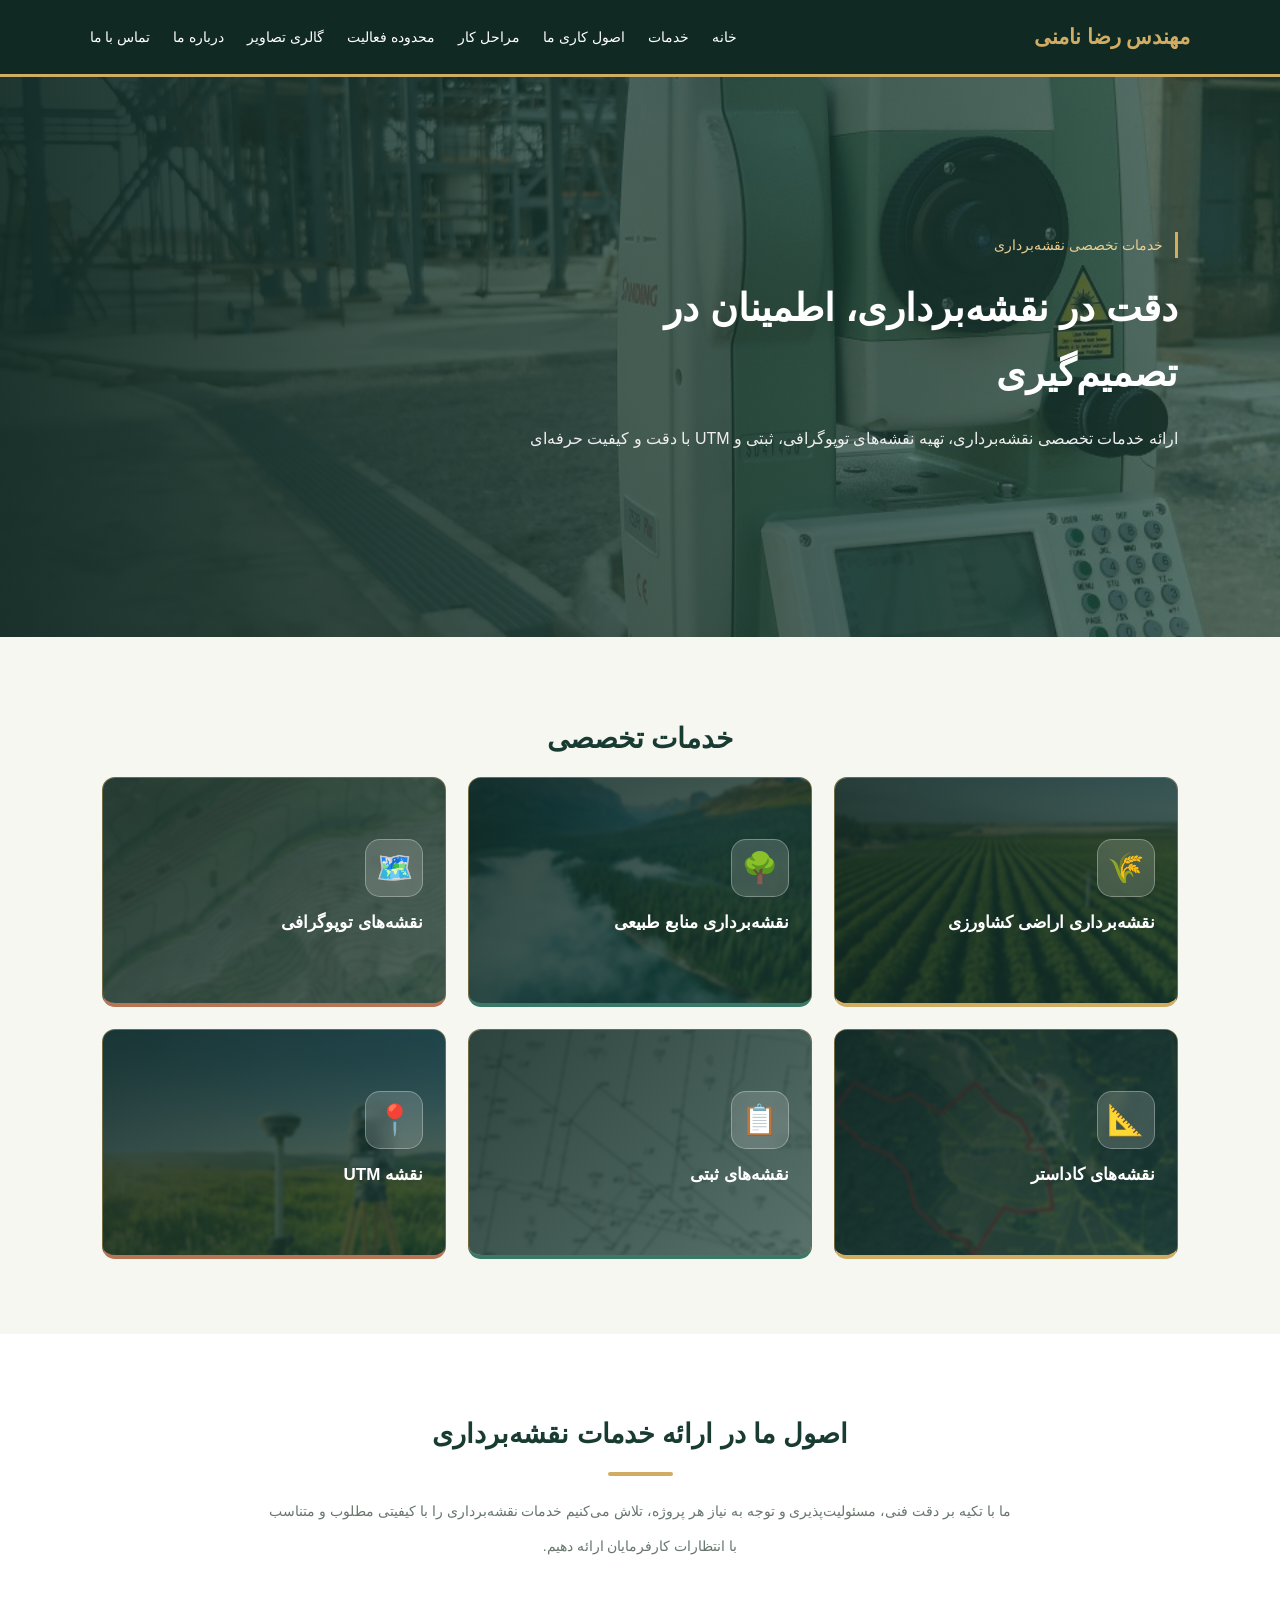
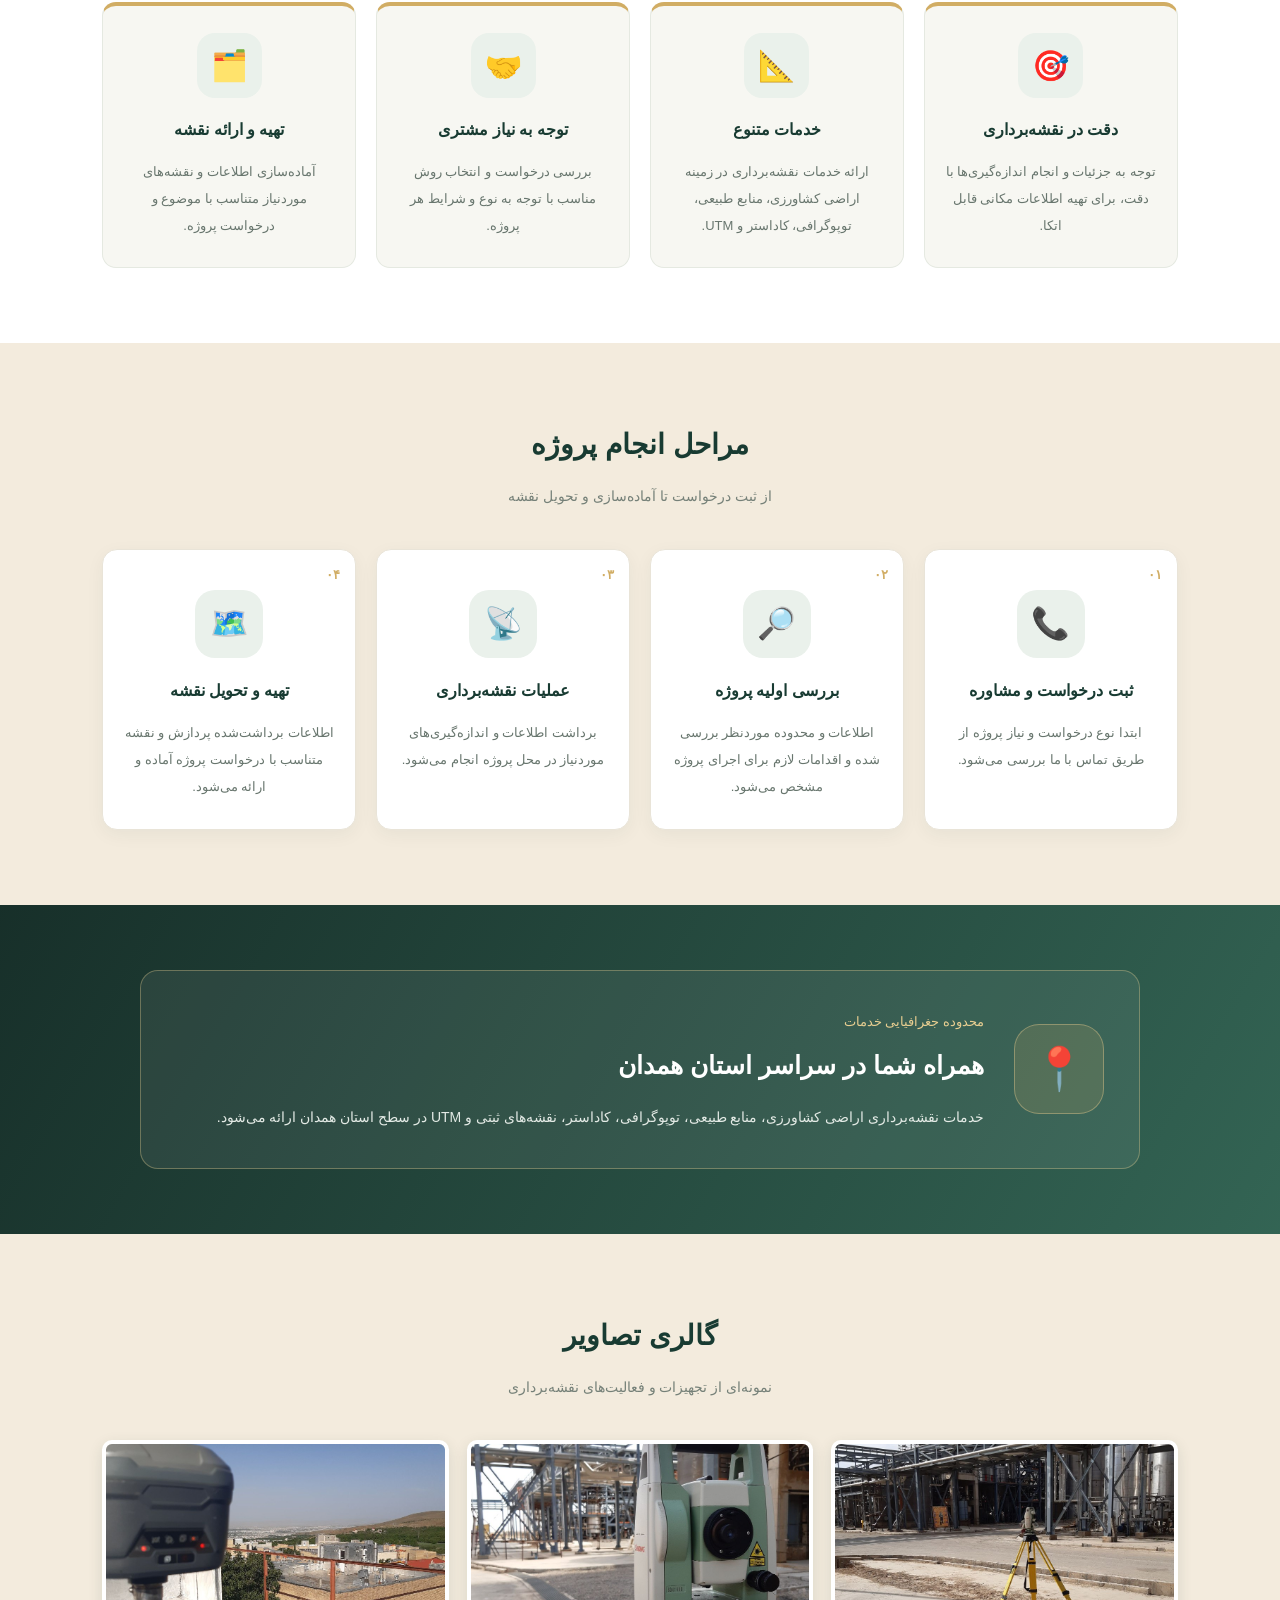
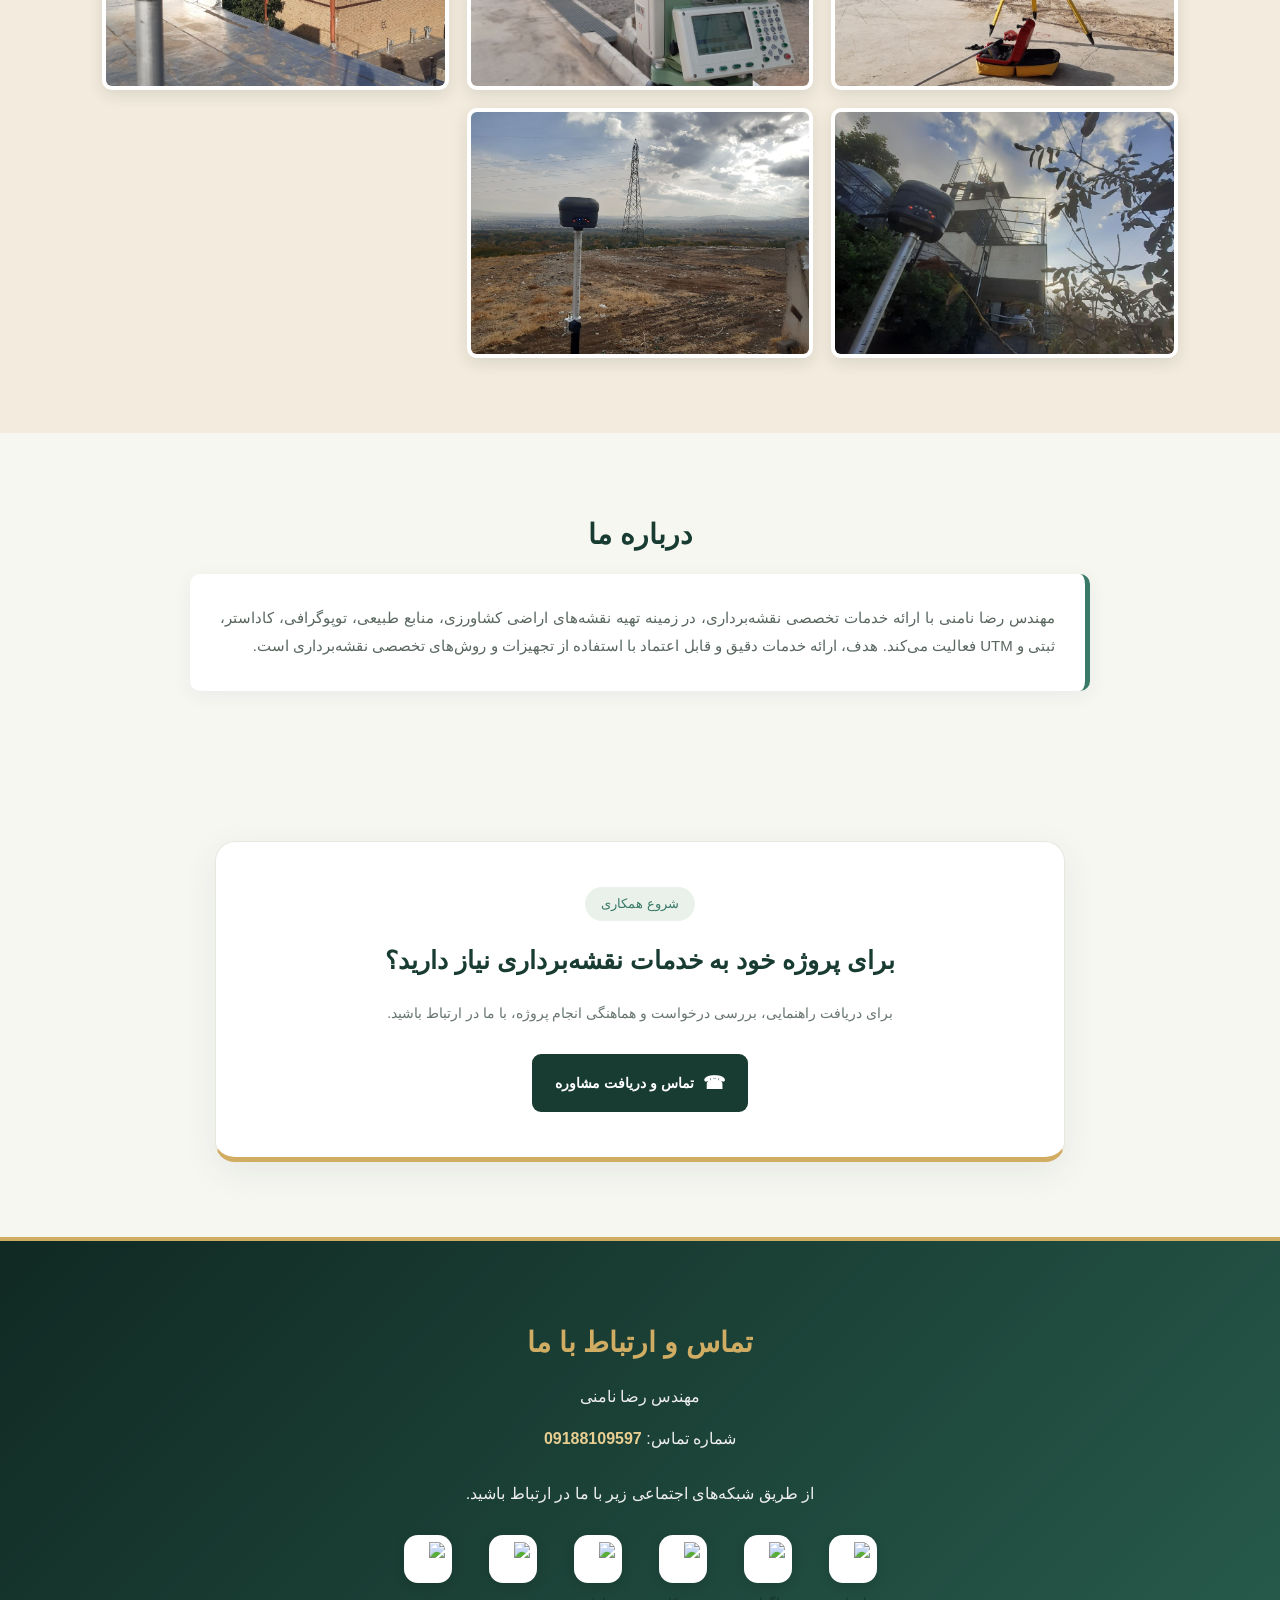
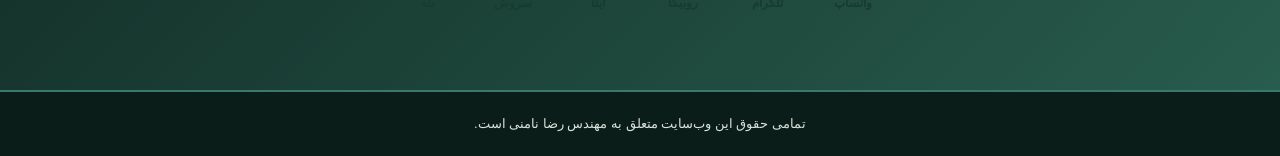
==== commit cea6a244: "Update index.html" ====
--- a/docs/index.html
+++ b/docs/index.html
@@ -1,3 +1,4 @@
+
 <!DOCTYPE html>
 <html lang="fa" dir="rtl">
 <head>
@@ -146,7 +147,7 @@
     <nav>
         <a href="#home">خانه</a>
         <a href="#services">خدمات</a>
-        <a href="#why-us">چرا ما؟</a>
+        <a href="#why-us">اصول کاری ما</a>
         <a href="#process">مراحل کار</a>
         <a href="#coverage">محدوده فعالیت</a>
         <a href="#gallery">گالری تصاویر</a>
@@ -217,8 +218,13 @@
     </div>
 
     <section id="why-us" class="why-section">
-        <h2 class="section-title">چرا مهندس رضا نامنی؟</h2>
-        <p class="section-description">دقت، مسئولیت‌پذیری و توجه به نیاز هر پروژه</p>
+        <h2 class="section-title">اصول ما در ارائه خدمات نقشه‌برداری</h2>
+
+        <p class="section-description">
+            ما با تکیه بر دقت فنی، مسئولیت‌پذیری و توجه به نیاز هر پروژه،
+            تلاش می‌کنیم خدمات نقشه‌برداری را با کیفیتی مطلوب و متناسب
+            با انتظارات کارفرمایان ارائه دهیم.
+        </p>
 
         <div class="why-grid">
 
--- a/docs/styles.css
+++ b/docs/styles.css
@@ -1,3 +1,627 @@
+
+@import url('https://fonts.googleapis.com/css2?family=Vazirmatn:wght@400;500;600;700;800&display=swap');
+
+:root {
+    --green: #183b32;
+    --green-dark: #102923;
+    --green-light: #397968;
+    --gold: #d1ad64;
+    --gold-light: #e8ce91;
+    --cream: #f3ebdd;
+    --brick: #b87555;
+    --white: #ffffff;
+    --text: #293a33;
+    --muted: #758078;
+    --background: #f7f7f2;
+}
+
+* {
+    margin: 0;
+    padding: 0;
+    box-sizing: border-box;
+}
+
+html {
+    scroll-behavior: smooth;
+    scroll-padding-top: 85px;
+}
+
+body {
+    font-family: 'Vazirmatn', sans-serif;
+    direction: rtl;
+    background: var(--background);
+    color: var(--text);
+    line-height: 1.9;
+}
+
+a {
+    text-decoration: none;
+    color: inherit;
+}
+
+button {
+    font-family: inherit;
+}
+
+img {
+    display: block;
+    max-width: 100%;
+}
+
+/* سربرگ */
+header {
+    background: var(--green-dark);
+    color: var(--white);
+    padding: 17px 7%;
+    display: flex;
+    justify-content: space-between;
+    align-items: center;
+    flex-wrap: wrap;
+    gap: 15px;
+    border-bottom: 3px solid var(--gold);
+}
+
+.logo {
+    font-size: 21px;
+    font-weight: 800;
+    color: var(--gold);
+}
+
+nav {
+    display: flex;
+    gap: 23px;
+    flex-wrap: wrap;
+}
+
+nav a {
+    color: var(--white);
+    font-size: 14px;
+    transition: color 0.3s;
+}
+
+nav a:hover {
+    color: var(--gold);
+}
+
+/* بخش اصلی */
+.hero {
+    min-height: 560px;
+    display: flex;
+    align-items: center;
+    padding: 70px 8%;
+
+    background:
+        linear-gradient(
+            90deg,
+            rgba(16, 41, 35, 0.94),
+            rgba(35, 83, 68, 0.55)
+        ),
+        url("./photo_2026-11-23_22-27-45.jpg") center center / cover no-repeat;
+
+    color: var(--white);
+}
+
+.hero-content {
+    max-width: 650px;
+}
+
+.hero-label {
+    display: inline-block;
+    color: var(--gold-light);
+    border-right: 3px solid var(--gold);
+    padding-right: 12px;
+    margin-bottom: 18px;
+    font-size: 14px;
+}
+
+.hero h1 {
+    font-size: 38px;
+    line-height: 1.7;
+    margin-bottom: 18px;
+    color: var(--white);
+}
+
+.hero p {
+    font-size: 16px;
+    color: #eeeeee;
+    margin-bottom: 30px;
+}
+
+.hero-button {
+    display: inline-block;
+    background: var(--gold);
+    color: var(--green-dark);
+    padding: 11px 27px;
+    border-radius: 8px;
+    font-weight: 700;
+    transition: all 0.3s ease;
+}
+
+.hero-button:hover {
+    background: var(--gold-light);
+    transform: translateY(-3px);
+}
+
+/* بخش‌های عمومی */
+section {
+    padding: 75px 8%;
+}
+
+.section-title {
+    text-align: center;
+    font-size: 28px;
+    color: var(--green);
+    margin-bottom: 12px;
+}
+
+.section-description {
+    text-align: center;
+    color: var(--muted);
+    margin-bottom: 40px;
+    font-size: 14px;
+}
+
+/* کارت‌های خدمات با تصویر پس‌زمینه */
+.services-grid {
+    display: grid;
+    grid-template-columns: repeat(3, 1fr);
+    gap: 22px;
+}
+
+.service-card {
+    --card-image: none;
+
+    width: 100%;
+    min-height: 230px;
+    padding: 28px 22px;
+
+    display: flex;
+    flex-direction: column;
+    align-items: flex-start;
+    justify-content: center;
+
+    position: relative;
+    isolation: isolate;
+    overflow: hidden;
+
+    border: 1px solid rgba(209, 173, 100, 0.5);
+    border-bottom: 4px solid var(--gold);
+    border-radius: 13px;
+
+    background: var(--green-dark);
+    color: var(--white);
+    text-align: right;
+
+    cursor: pointer;
+    transition: transform 0.3s ease, box-shadow 0.3s ease;
+}
+
+/* تصویر پس‌زمینه */
+.service-card::before {
+    content: "";
+    position: absolute;
+    inset: 0;
+    z-index: -2;
+
+    background-image: var(--card-image);
+    background-size: cover;
+    background-position: center;
+    background-repeat: no-repeat;
+
+    filter: blur(1.5px);
+    transform: scale(1.04);
+    transition: transform 0.5s ease, filter 0.5s ease;
+}
+
+/* لایه سبز تیره روی عکس */
+.service-card::after {
+    content: "";
+    position: absolute;
+    inset: 0;
+    z-index: -1;
+
+    background: linear-gradient(
+        135deg,
+        rgba(16, 41, 35, 0.88),
+        rgba(24, 59, 50, 0.72)
+    );
+
+    transition: background 0.3s ease;
+}
+
+/* تصویر اختصاصی هر کارت */
+.service-card:nth-child(1) {
+    --card-image: url("./Screenshot_20261126_234217_ChatGPT.jpg");
+}
+
+.service-card:nth-child(2) {
+    --card-image: url("./Screenshot_20261126_234225_ChatGPT.jpg");
+}
+
+.service-card:nth-child(3) {
+    --card-image: url("./Screenshot_20261126_234233_ChatGPT.jpg");
+}
+
+.service-card:nth-child(4) {
+    --card-image: url("./Screenshot_20261126_234240_ChatGPT.jpg");
+}
+
+.service-card:nth-child(5) {
+    --card-image: url("./Screenshot_20261126_234245_ChatGPT.jpg");
+}
+
+.service-card:nth-child(6) {
+    --card-image: url("./Screenshot_20261126_234251_ChatGPT.jpg");
+}
+
+/* رنگ نوار پایین کارت‌ها */
+.service-card:nth-child(2),
+.service-card:nth-child(5) {
+    border-bottom-color: var(--green-light);
+}
+
+.service-card:nth-child(3),
+.service-card:nth-child(6) {
+    border-bottom-color: var(--brick);
+}
+
+/* آیکون خدمات */
+.service-icon {
+    width: 58px;
+    height: 58px;
+
+    display: flex;
+    align-items: center;
+    justify-content: center;
+
+    background: rgba(255, 255, 255, 0.16);
+    border: 1px solid rgba(255, 255, 255, 0.3);
+    border-radius: 15px;
+
+    font-size: 30px;
+    margin-bottom: 15px;
+
+    backdrop-filter: blur(5px);
+}
+
+.service-card h3 {
+    color: var(--white);
+    font-size: 17px;
+    margin-bottom: 10px;
+    font-weight: 800;
+}
+
+.service-card p {
+    color: var(--gold-light);
+    font-size: 13px;
+    font-weight: 600;
+}
+
+/* افکت حرکت و روشن شدن عکس */
+.service-card:hover {
+    transform: translateY(-7px);
+    box-shadow: 0 14px 30px rgba(16, 41, 35, 0.25);
+}
+
+.service-card:hover::before {
+    transform: scale(1.12);
+    filter: blur(0);
+}
+
+.service-card:hover::after {
+    background: linear-gradient(
+        135deg,
+        rgba(16, 41, 35, 0.78),
+        rgba(24, 59, 50, 0.58)
+    );
+}
+
+.service-card:focus-visible {
+    outline: 3px solid var(--gold);
+    outline-offset: 4px;
+}
+
+/* پنجره توضیحات خدمات */
+.service-modal {
+    display: none;
+    position: fixed;
+    inset: 0;
+    z-index: 1000;
+    background: rgba(0, 0, 0, 0.72);
+    align-items: center;
+    justify-content: center;
+    padding: 20px;
+}
+
+.service-modal.active {
+    display: flex;
+}
+
+.modal-content {
+    background: #fffdf8;
+    width: 100%;
+    max-width: 520px;
+    padding: 40px 30px;
+    border-radius: 14px;
+    position: relative;
+    text-align: center;
+    border-top: 5px solid var(--gold);
+    box-shadow: 0 20px 60px rgba(0, 0, 0, 0.25);
+    animation: modalShow 0.25s ease;
+}
+
+.modal-close {
+    position: absolute;
+    top: 8px;
+    left: 15px;
+    border: none;
+    background: transparent;
+    color: var(--green);
+    font-size: 32px;
+    cursor: pointer;
+}
+
+.modal-close:hover {
+    color: var(--brick);
+}
+
+.modal-icon {
+    width: 80px;
+    height: 80px;
+    display: flex;
+    justify-content: center;
+    align-items: center;
+    background: var(--cream);
+    border-radius: 20px;
+    font-size: 43px;
+    margin: 0 auto 20px;
+}
+
+.modal-content h2 {
+    color: var(--green);
+    font-size: 22px;
+    margin-bottom: 18px;
+}
+
+.modal-content p {
+    color: #59675f;
+    line-height: 2.2;
+    margin-bottom: 25px;
+}
+
+@keyframes modalShow {
+    from {
+        opacity: 0;
+        transform: translateY(15px);
+    }
+
+    to {
+        opacity: 1;
+        transform: translateY(0);
+    }
+}
+
+/* گالری */
+.gallery {
+    background: var(--cream);
+}
+
+.gallery-grid {
+    display: grid;
+    grid-template-columns: repeat(3, 1fr);
+    gap: 18px;
+}
+
+.gallery-grid img {
+    width: 100%;
+    height: 250px;
+    object-fit: cover;
+    border: 4px solid var(--white);
+    border-radius: 10px;
+    box-shadow: 0 5px 15px rgba(24, 59, 50, 0.12);
+    transition: all 0.35s ease;
+}
+
+.gallery-grid img:hover {
+    transform: scale(1.035);
+    border-color: var(--gold);
+}
+
+/* درباره ما */
+#about {
+    background: var(--background);
+}
+
+.about-content {
+    max-width: 900px;
+    margin: auto;
+    background: var(--white);
+    border-right: 5px solid var(--green-light);
+    padding: 30px;
+    border-radius: 10px;
+    box-shadow: 0 5px 20px rgba(24, 59, 50, 0.06);
+    color: #59675f;
+    font-size: 15px;
+    text-align: justify;
+}
+
+/* تماس با ما */
+.contact {
+    background: linear-gradient(135deg, var(--green-dark), #285c4d);
+    border-top: 4px solid var(--gold);
+    color: var(--white);
+    text-align: center;
+}
+
+.contact .section-title {
+    color: var(--gold);
+}
+
+.contact p {
+    margin: 12px 0;
+    color: #eeeeee;
+}
+
+.contact .phone-number a {
+    color: var(--gold-light);
+    font-weight: 700;
+    display: inline-block;
+}
+
+.social-title {
+    margin-top: 25px !important;
+    margin-bottom: 18px !important;
+}
+
+.social-links {
+    display: flex;
+    justify-content: center;
+    align-items: center;
+    flex-wrap: wrap;
+    gap: 18px;
+    margin-top: 20px;
+}
+
+.social-item {
+    width: 65px;
+    display: flex;
+    flex-direction: column;
+    align-items: center;
+    gap: 7px;
+    color: var(--white);
+}
+
+.social-item > span {
+    width: 45px;
+    height: 45px;
+    display: flex;
+    justify-content: center;
+    align-items: center;
+    border-radius: 14px;
+    font-size: 21px;
+    font-weight: 800;
+    color: var(--white);
+    transition: 0.3s;
+}
+
+.social-item small {
+    font-size: 12px;
+    color: #eeeeee;
+}
+
+.social-item:hover > span {
+    transform: translateY(-5px);
+}
+
+.whatsapp > span {
+    background: #25D366;
+}
+
+.telegram > span {
+    background: #229ED9;
+}
+
+.rubika > span {
+    background: #8B62C9;
+}
+
+.eitaa > span {
+    background: #E99A36;
+}
+
+.splus > span {
+    background: #397968;
+}
+
+.bale > span {
+    background: #2787D8;
+}
+
+/* پایین سایت */
+footer {
+    background: #0a1d18;
+    color: #d9e2dc;
+    text-align: center;
+    padding: 20px;
+    font-size: 13px;
+    border-top: 2px solid var(--green-light);
+}
+
+/* تبلت */
+@media (max-width: 900px) {
+    .services-grid,
+    .gallery-grid {
+        grid-template-columns: repeat(2, 1fr);
+    }
+
+    .hero h1 {
+        font-size: 31px;
+    }
+}
+
+/* موبایل */
+@media (max-width: 600px) {
+    header {
+        flex-direction: column;
+        padding: 17px 5%;
+    }
+
+    nav {
+        justify-content: center;
+        gap: 12px 17px;
+    }
+
+    nav a {
+        font-size: 13px;
+    }
+
+    .hero {
+        min-height: 470px;
+        padding: 55px 7%;
+        background-position: center;
+    }
+
+    .hero h1 {
+        font-size: 25px;
+    }
+
+    .hero p {
+        font-size: 14px;
+    }
+
+    section {
+        padding: 55px 6%;
+    }
+
+    .section-title {
+        font-size: 24px;
+    }
+
+    .services-grid,
+    .gallery-grid {
+        grid-template-columns: 1fr;
+    }
+
+    .service-card {
+        min-height: 210px;
+    }
+
+    .gallery-grid img {
+        height: 230px;
+    }
+
+    .modal-content {
+        padding: 38px 22px 28px;
+    }
+
+    .modal-content h2 {
+        font-size: 19px;
+    }
+
+    .social-links {
+        gap: 12px;
+    }
+}
 
 /* =================================
    بخش چرا مهندس رضا نامنی؟
@@ -356,72 +980,52 @@
         height: 44px;
     }
 }
-
 /* =================================
-   پخش‌کننده موسیقی پس‌زمینه
+   عنوان بخش اصول ما در ارائه خدمات
 ================================= */
 
-.music-player {
-    position: fixed;
-    bottom: 22px;
-    left: 22px;
-    z-index: 99998;
-    display: flex;
-    align-items: center;
-    gap: 12px;
-    padding: 10px 14px;
-    background: rgba(16, 41, 35, 0.96);
-    border: 1px solid rgba(209, 173, 100, 0.6);
-    border-radius: 40px;
-    box-shadow: 0 5px 20px rgba(0, 0, 0, 0.2);
-    direction: rtl;
-}
-
-.music-toggle {
-    width: 42px;
-    height: 42px;
-    flex-shrink: 0;
-    border: none;
-    border-radius: 50%;
-    background: #d1ad64;
-    color: #102923;
-    font-size: 23px;
-    cursor: pointer;
-    transition: .3s ease;
-}
-
-.music-toggle:hover {
-    transform: scale(1.08);
-    background: #e8ce91;
-}
-
-.music-toggle.playing {
-    background: #e8ce91;
-}
-
-.music-controls {
-    display: flex;
-    flex-direction: column;
-    gap: 5px;
-    color: #fff;
-    font-size: 11px;
-}
-
-.music-controls input {
-    width: 90px;
-    accent-color: #d1ad64;
-    cursor: pointer;
-}
-
-@media (max-width: 480px) {
-    .music-player {
-        bottom: 14px;
-        left: 12px;
-        padding: 8px 10px;
-    }
-
-    .music-toggle {
-        width: 38px;
-        height: 38px;
-    }
-}
+.why-section {
+    padding-top: 75px;
+    padding-bottom: 75px;
+}
+
+.why-section h2:first-of-type {
+    color: var(--green);
+    font-size: 27px;
+    font-weight: 800;
+    text-align: center;
+    line-height: 1.9;
+    margin-bottom: 18px;
+    position: relative;
+}
+
+.why-section h2:first-of-type::after {
+    content: "";
+    display: block;
+    width: 65px;
+    height: 4px;
+    margin: 12px auto 0;
+    background: var(--gold);
+    border-radius: 10px;
+}
+
+.why-section h2:first-of-type + p {
+    max-width: 780px;
+    margin: 0 auto 38px;
+    padding: 0 15px;
+    color: #68766e;
+    font-size: 14px;
+    line-height: 2.5;
+    text-align: center;
+}
+
+@media (max-width: 600px) {
+    .why-section h2:first-of-type {
+        font-size: 21px;
+    }
+
+    .why-section h2:first-of-type + p {
+        font-size: 13px;
+        line-height: 2.3;
+    }
+}
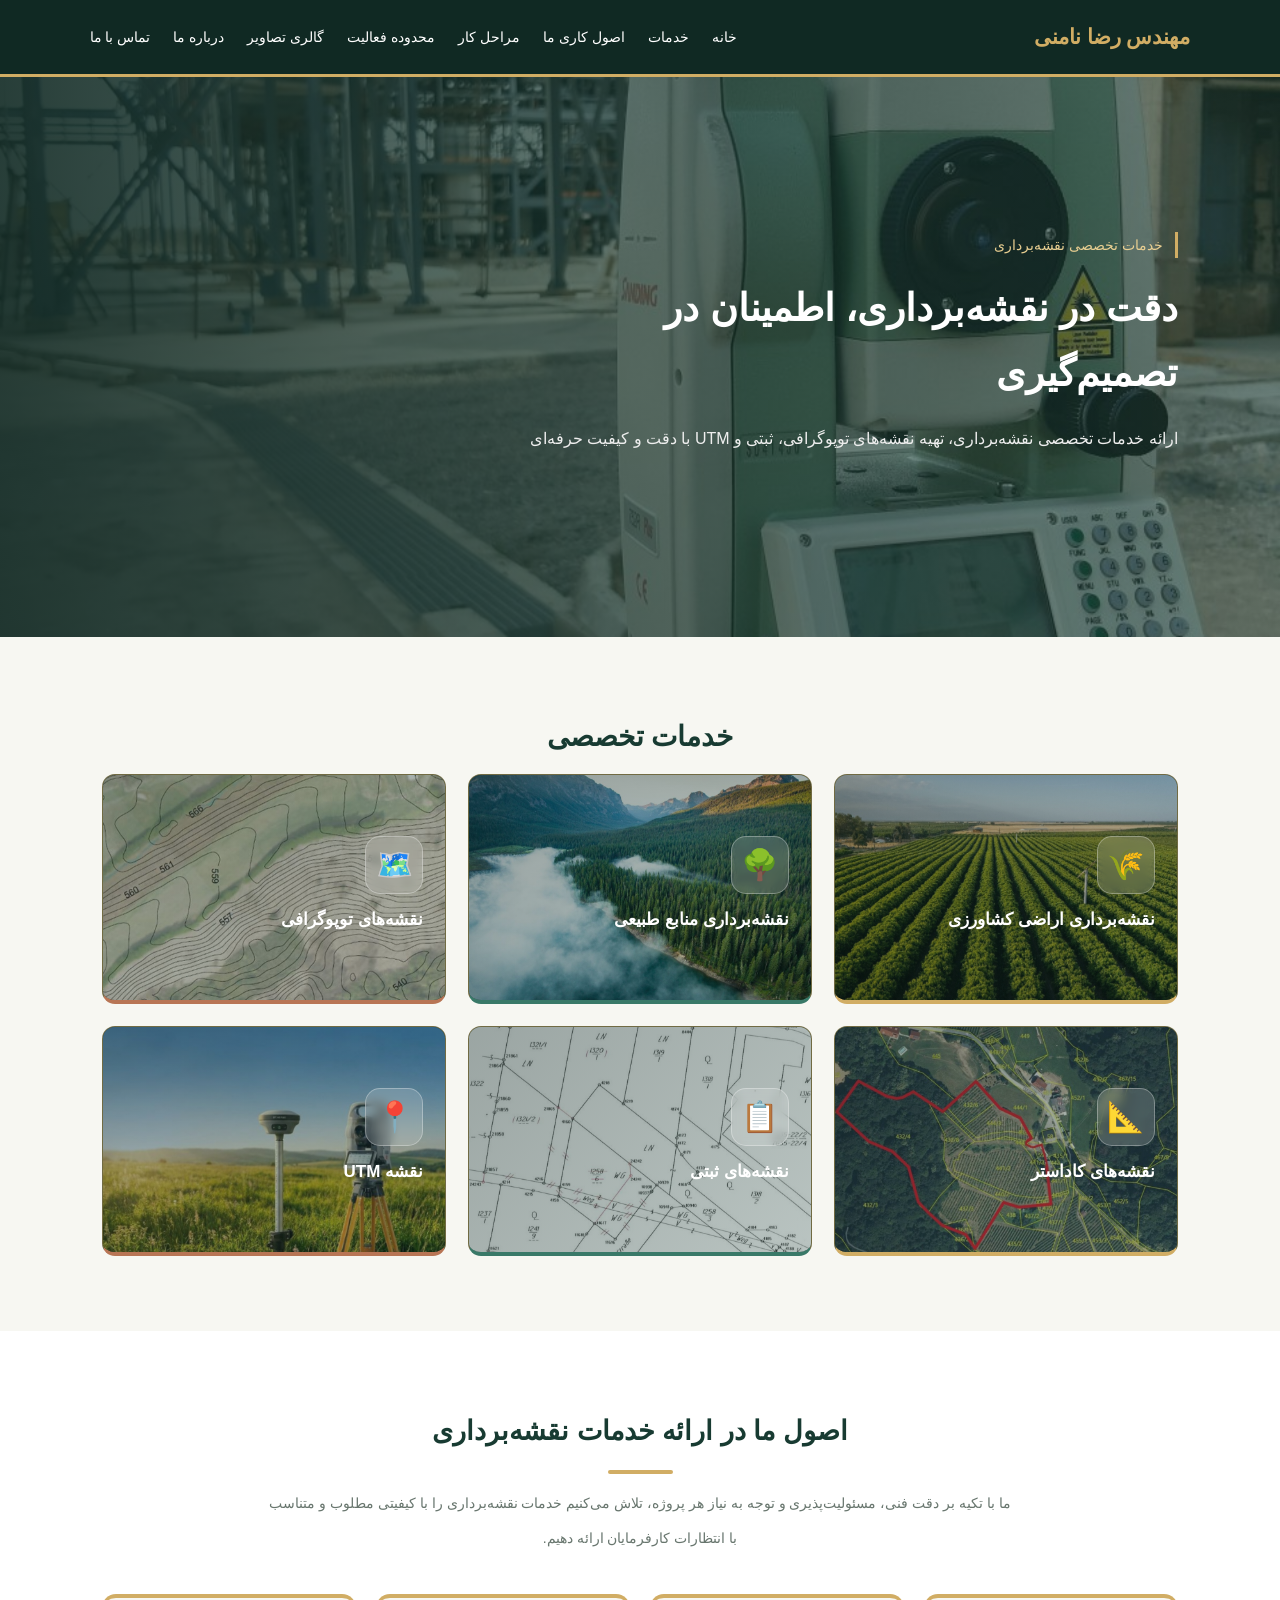
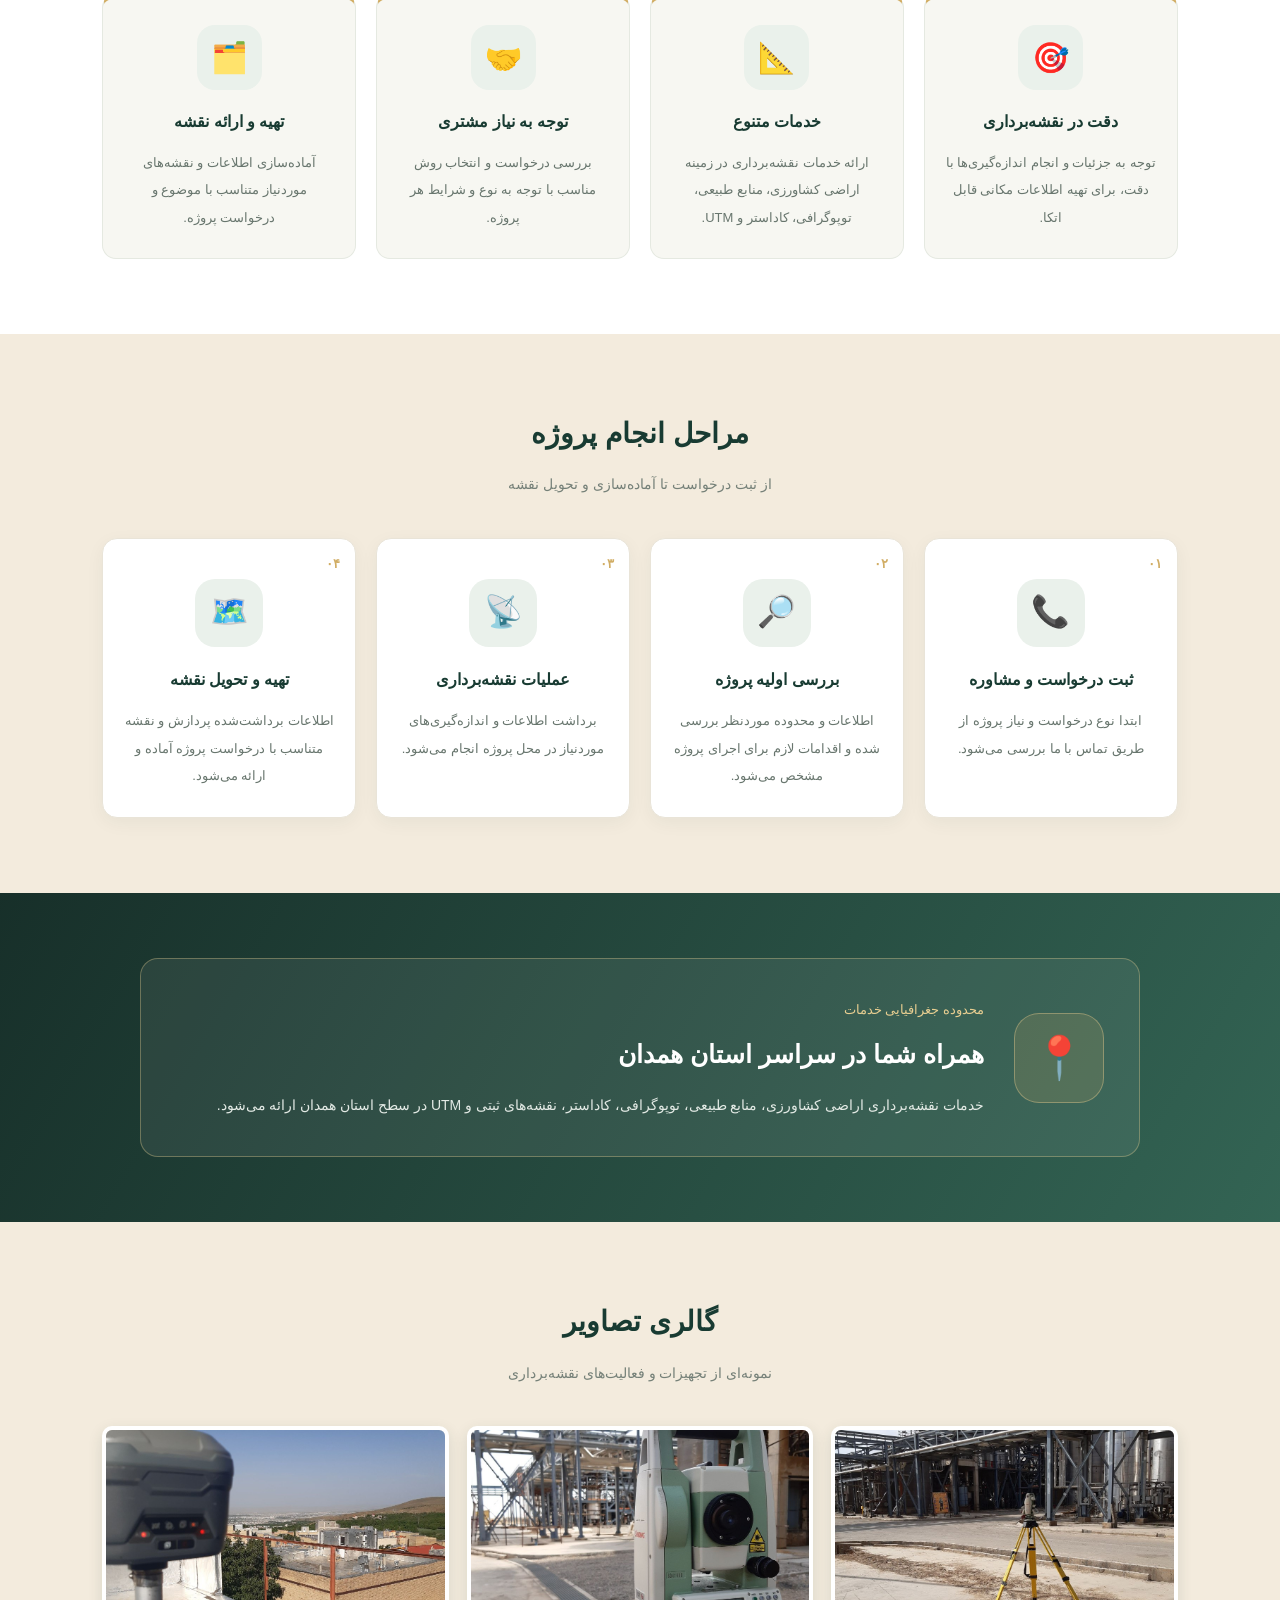
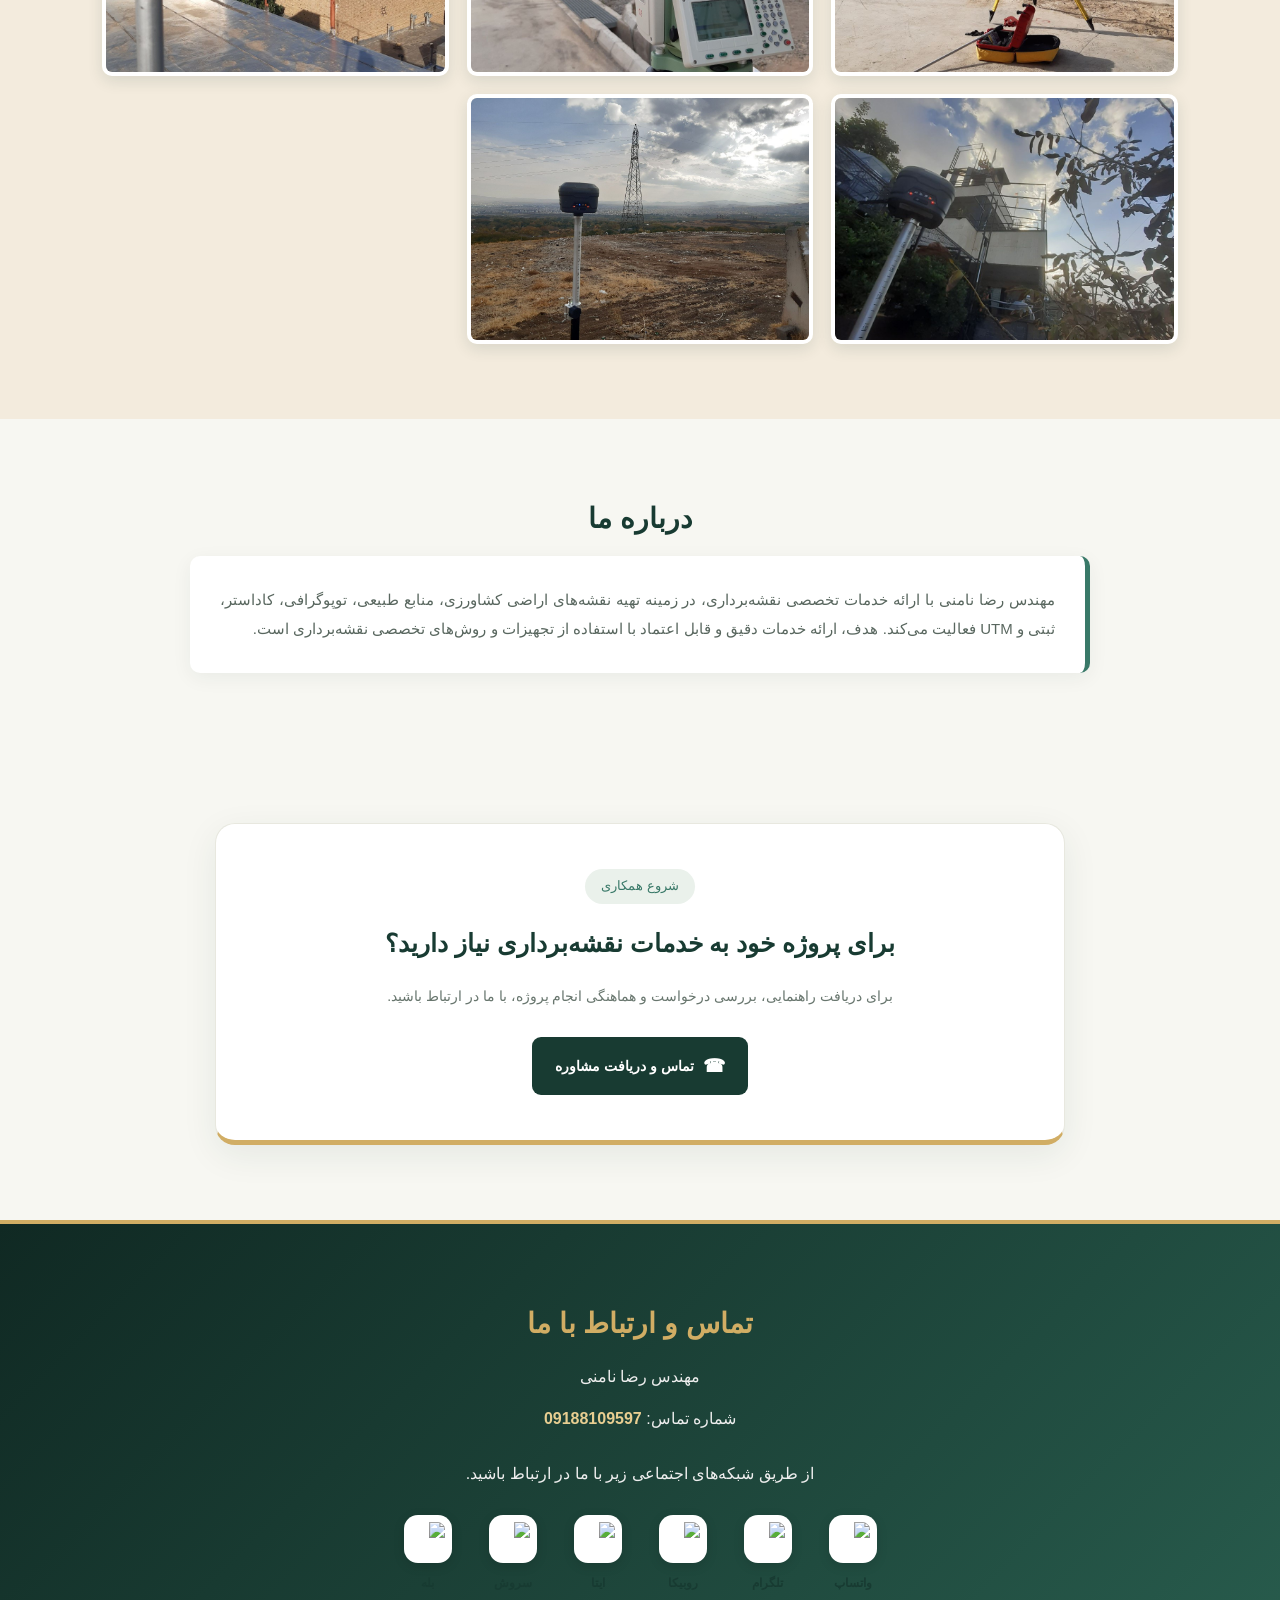
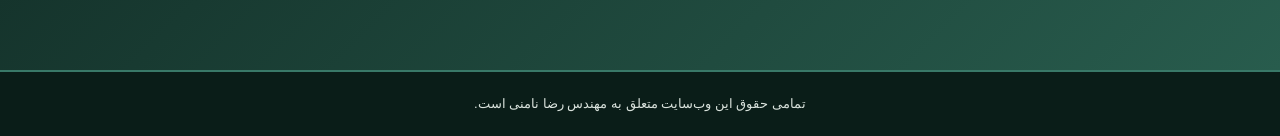
==== commit add3e378: "Update index.html" ====
--- a/docs/index.html
+++ b/docs/index.html
@@ -490,6 +490,26 @@
     });
 
 })();
+    
+<script>
+const music = document.getElementById("backgroundMusic");
+const musicButton = document.getElementById("musicToggle");
+
+musicButton.addEventListener("click", async function () {
+    if (music.paused) {
+        try {
+            await music.play();
+            musicButton.textContent = "♫ خاموش کردن موسیقی";
+        } catch (error) {
+            musicButton.textContent = "پخش موسیقی";
+        }
+    } else {
+        music.pause();
+        musicButton.textContent = "♫ پخش موسیقی";
+    }
+});
+</script>
+
 </script>
 
 </body>
--- a/docs/styles.css
+++ b/docs/styles.css
@@ -32,6 +32,7 @@
     background: var(--background);
     color: var(--text);
     line-height: 1.9;
+    overflow-x: hidden;
 }
 
 a {
@@ -48,7 +49,10 @@
     max-width: 100%;
 }
 
-/* سربرگ */
+/* =================================
+   سربرگ و منوی اصلی
+================================= */
+
 header {
     background: var(--green-dark);
     color: var(--white);
@@ -65,10 +69,12 @@
     font-size: 21px;
     font-weight: 800;
     color: var(--gold);
+    white-space: nowrap;
 }
 
 nav {
     display: flex;
+    align-items: center;
     gap: 23px;
     flex-wrap: wrap;
 }
@@ -83,25 +89,27 @@
     color: var(--gold);
 }
 
-/* بخش اصلی */
+/* =================================
+   بخش اصلی سایت
+================================= */
+
 .hero {
     min-height: 560px;
     display: flex;
     align-items: center;
     padding: 70px 8%;
-
     background:
         linear-gradient(
             90deg,
-            rgba(16, 41, 35, 0.94),
-            rgba(35, 83, 68, 0.55)
+            rgba(16, 41, 35, 0.90),
+            rgba(35, 83, 68, 0.42)
         ),
         url("./photo_2026-11-23_22-27-45.jpg") center center / cover no-repeat;
-
     color: var(--white);
 }
 
 .hero-content {
+    width: 100%;
     max-width: 650px;
 }
 
@@ -142,7 +150,10 @@
     transform: translateY(-3px);
 }
 
-/* بخش‌های عمومی */
+/* =================================
+   تنظیمات عمومی بخش‌ها
+================================= */
+
 section {
     padding: 75px 8%;
 }
@@ -152,6 +163,7 @@
     font-size: 28px;
     color: var(--green);
     margin-bottom: 12px;
+    line-height: 1.8;
 }
 
 .section-description {
@@ -161,10 +173,13 @@
     font-size: 14px;
 }
 
-/* کارت‌های خدمات با تصویر پس‌زمینه */
+/* =================================
+   کارت‌های خدمات
+================================= */
+
 .services-grid {
     display: grid;
-    grid-template-columns: repeat(3, 1fr);
+    grid-template-columns: repeat(3, minmax(0, 1fr));
     gap: 22px;
 }
 
@@ -172,6 +187,7 @@
     --card-image: none;
 
     width: 100%;
+    min-width: 0;
     min-height: 230px;
     padding: 28px 22px;
 
@@ -196,7 +212,6 @@
     transition: transform 0.3s ease, box-shadow 0.3s ease;
 }
 
-/* تصویر پس‌زمینه */
 .service-card::before {
     content: "";
     position: absolute;
@@ -208,12 +223,11 @@
     background-position: center;
     background-repeat: no-repeat;
 
-    filter: blur(1.5px);
-    transform: scale(1.04);
-    transition: transform 0.5s ease, filter 0.5s ease;
-}
-
-/* لایه سبز تیره روی عکس */
+    filter: none;
+    transform: scale(1.01);
+    transition: transform 0.5s ease;
+}
+
 .service-card::after {
     content: "";
     position: absolute;
@@ -222,14 +236,15 @@
 
     background: linear-gradient(
         135deg,
-        rgba(16, 41, 35, 0.88),
-        rgba(24, 59, 50, 0.72)
+        rgba(16, 41, 35, 0.42),
+        rgba(24, 59, 50, 0.30)
     );
 
     transition: background 0.3s ease;
 }
 
-/* تصویر اختصاصی هر کارت */
+/* تصاویر اختصاصی کارت‌ها */
+
 .service-card:nth-child(1) {
     --card-image: url("./Screenshot_20261126_234217_ChatGPT.jpg");
 }
@@ -255,6 +270,7 @@
 }
 
 /* رنگ نوار پایین کارت‌ها */
+
 .service-card:nth-child(2),
 .service-card:nth-child(5) {
     border-bottom-color: var(--green-light);
@@ -265,22 +281,19 @@
     border-bottom-color: var(--brick);
 }
 
-/* آیکون خدمات */
+/* آیکون کارت‌ها */
+
 .service-icon {
     width: 58px;
     height: 58px;
-
     display: flex;
     align-items: center;
     justify-content: center;
-
     background: rgba(255, 255, 255, 0.16);
     border: 1px solid rgba(255, 255, 255, 0.3);
     border-radius: 15px;
-
     font-size: 30px;
     margin-bottom: 15px;
-
     backdrop-filter: blur(5px);
 }
 
@@ -289,31 +302,48 @@
     font-size: 17px;
     margin-bottom: 10px;
     font-weight: 800;
+    position: relative;
 }
 
 .service-card p {
     color: var(--gold-light);
     font-size: 13px;
     font-weight: 600;
-}
-
-/* افکت حرکت و روشن شدن عکس */
+    position: relative;
+}
+
+/* راهنمای کوچک کلیک روی کارت */
+
+.service-card p::after {
+    content: "مشاهده جزئیات ←";
+    display: block;
+    margin-top: 13px;
+    font-size: 11px;
+    font-weight: 500;
+    color: rgba(255, 255, 255, 0.82);
+    opacity: 0.85;
+    transition: opacity 0.3s ease;
+}
+
 .service-card:hover {
-    transform: translateY(-7px);
-    box-shadow: 0 14px 30px rgba(16, 41, 35, 0.25);
+    transform: translateY(-5px);
+    box-shadow: 0 10px 22px rgba(16, 41, 35, 0.14);
 }
 
 .service-card:hover::before {
-    transform: scale(1.12);
-    filter: blur(0);
+    transform: scale(1.06);
 }
 
 .service-card:hover::after {
     background: linear-gradient(
         135deg,
-        rgba(16, 41, 35, 0.78),
-        rgba(24, 59, 50, 0.58)
+        rgba(16, 41, 35, 0.32),
+        rgba(24, 59, 50, 0.20)
     );
+}
+
+.service-card:hover p::after {
+    opacity: 1;
 }
 
 .service-card:focus-visible {
@@ -321,7 +351,10 @@
     outline-offset: 4px;
 }
 
-/* پنجره توضیحات خدمات */
+/* =================================
+   پنجره توضیحات خدمات
+================================= */
+
 .service-modal {
     display: none;
     position: fixed;
@@ -341,6 +374,8 @@
     background: #fffdf8;
     width: 100%;
     max-width: 520px;
+    max-height: 90vh;
+    overflow-y: auto;
     padding: 40px 30px;
     border-radius: 14px;
     position: relative;
@@ -401,14 +436,226 @@
     }
 }
 
-/* گالری */
+/* =================================
+   اصول ما در ارائه خدمات نقشه‌برداری
+================================= */
+
+.why-section {
+    background: #fff;
+    padding-top: 75px;
+    padding-bottom: 75px;
+}
+
+.why-section .section-title {
+    color: var(--green);
+    font-size: 27px;
+    font-weight: 800;
+    text-align: center;
+    line-height: 1.9;
+    margin-bottom: 12px;
+}
+
+.why-section .section-title::after {
+    content: "";
+    display: block;
+    width: 65px;
+    height: 4px;
+    margin: 12px auto 0;
+    background: var(--gold);
+    border-radius: 10px;
+}
+
+.why-section .section-description {
+    max-width: 780px;
+    margin: 0 auto 38px;
+    padding: 0 15px;
+    color: #68766e;
+    font-size: 14px;
+    line-height: 2.5;
+    text-align: center;
+}
+
+.why-grid {
+    display: grid;
+    grid-template-columns: repeat(4, minmax(0, 1fr));
+    gap: 20px;
+}
+
+.why-card {
+    background: #f7f7f2;
+    border: 1px solid #e5e9e1;
+    border-top: 4px solid var(--gold);
+    border-radius: 14px;
+    padding: 27px 20px;
+    text-align: center;
+    transition: all .3s ease;
+}
+
+.why-card:hover {
+    transform: translateY(-5px);
+    box-shadow: 0 10px 22px rgba(24,59,50,.10);
+    background: #fff;
+}
+
+.why-icon {
+    width: 65px;
+    height: 65px;
+    display: flex;
+    justify-content: center;
+    align-items: center;
+    margin: 0 auto 17px;
+    border-radius: 18px;
+    background: #eaf1eb;
+    font-size: 30px;
+}
+
+.why-card h3 {
+    color: var(--green);
+    font-size: 16px;
+    margin-bottom: 12px;
+}
+
+.why-card p {
+    color: #68766e;
+    font-size: 13px;
+    line-height: 2.1;
+}
+
+/* =================================
+   مراحل انجام پروژه
+================================= */
+
+.process-section {
+    background: var(--cream);
+}
+
+.process-grid {
+    display: grid;
+    grid-template-columns: repeat(4, minmax(0, 1fr));
+    gap: 20px;
+}
+
+.process-card {
+    position: relative;
+    background: #fff;
+    border-radius: 15px;
+    padding: 28px 20px;
+    text-align: center;
+    border: 1px solid #e9e4d8;
+    box-shadow: 0 5px 18px rgba(24,59,50,.05);
+    transition: all .3s ease;
+}
+
+.process-card:hover {
+    transform: translateY(-5px);
+    box-shadow: 0 10px 22px rgba(24,59,50,.11);
+}
+
+.process-number {
+    position: absolute;
+    top: 13px;
+    right: 15px;
+    color: var(--gold);
+    font-size: 13px;
+    font-weight: 800;
+}
+
+.process-icon {
+    width: 68px;
+    height: 68px;
+    display: flex;
+    justify-content: center;
+    align-items: center;
+    margin: 12px auto 18px;
+    border-radius: 20px;
+    background: #eaf1eb;
+    font-size: 31px;
+}
+
+.process-card h3 {
+    color: var(--green);
+    font-size: 16px;
+    margin-bottom: 12px;
+}
+
+.process-card p {
+    color: #68766e;
+    font-size: 13px;
+    line-height: 2.1;
+}
+
+/* =================================
+   محدوده ارائه خدمات
+================================= */
+
+.coverage-section {
+    background: linear-gradient(
+        120deg,
+        rgba(16,41,35,.97),
+        rgba(39,91,74,.94)
+    );
+    padding: 65px 8%;
+}
+
+.coverage-content {
+    max-width: 1000px;
+    margin: auto;
+    display: flex;
+    align-items: center;
+    gap: 30px;
+    padding: 35px;
+    border: 1px solid rgba(232,206,145,.35);
+    border-radius: 18px;
+    background: rgba(255,255,255,.07);
+}
+
+.coverage-symbol {
+    min-width: 90px;
+    height: 90px;
+    display: flex;
+    align-items: center;
+    justify-content: center;
+    background: rgba(209,173,100,.17);
+    border: 1px solid rgba(232,206,145,.4);
+    border-radius: 25px;
+    font-size: 42px;
+}
+
+.coverage-text {
+    flex: 1;
+    min-width: 0;
+}
+
+.coverage-label {
+    display: inline-block;
+    color: var(--gold-light);
+    font-size: 13px;
+    margin-bottom: 8px;
+}
+
+.coverage-text h2 {
+    color: #fff;
+    font-size: 25px;
+    margin-bottom: 12px;
+}
+
+.coverage-text p {
+    color: #e3eae5;
+    font-size: 14px;
+    line-height: 2.2;
+}
+
+/* =================================
+   گالری تصاویر
+================================= */
+
 .gallery {
     background: var(--cream);
 }
 
 .gallery-grid {
     display: grid;
-    grid-template-columns: repeat(3, 1fr);
+    grid-template-columns: repeat(3, minmax(0, 1fr));
     gap: 18px;
 }
 
@@ -423,11 +670,14 @@
 }
 
 .gallery-grid img:hover {
-    transform: scale(1.035);
+    transform: scale(1.025);
     border-color: var(--gold);
 }
 
-/* درباره ما */
+/* =================================
+   درباره ما
+================================= */
+
 #about {
     background: var(--background);
 }
@@ -443,361 +693,6 @@
     color: #59675f;
     font-size: 15px;
     text-align: justify;
-}
-
-/* تماس با ما */
-.contact {
-    background: linear-gradient(135deg, var(--green-dark), #285c4d);
-    border-top: 4px solid var(--gold);
-    color: var(--white);
-    text-align: center;
-}
-
-.contact .section-title {
-    color: var(--gold);
-}
-
-.contact p {
-    margin: 12px 0;
-    color: #eeeeee;
-}
-
-.contact .phone-number a {
-    color: var(--gold-light);
-    font-weight: 700;
-    display: inline-block;
-}
-
-.social-title {
-    margin-top: 25px !important;
-    margin-bottom: 18px !important;
-}
-
-.social-links {
-    display: flex;
-    justify-content: center;
-    align-items: center;
-    flex-wrap: wrap;
-    gap: 18px;
-    margin-top: 20px;
-}
-
-.social-item {
-    width: 65px;
-    display: flex;
-    flex-direction: column;
-    align-items: center;
-    gap: 7px;
-    color: var(--white);
-}
-
-.social-item > span {
-    width: 45px;
-    height: 45px;
-    display: flex;
-    justify-content: center;
-    align-items: center;
-    border-radius: 14px;
-    font-size: 21px;
-    font-weight: 800;
-    color: var(--white);
-    transition: 0.3s;
-}
-
-.social-item small {
-    font-size: 12px;
-    color: #eeeeee;
-}
-
-.social-item:hover > span {
-    transform: translateY(-5px);
-}
-
-.whatsapp > span {
-    background: #25D366;
-}
-
-.telegram > span {
-    background: #229ED9;
-}
-
-.rubika > span {
-    background: #8B62C9;
-}
-
-.eitaa > span {
-    background: #E99A36;
-}
-
-.splus > span {
-    background: #397968;
-}
-
-.bale > span {
-    background: #2787D8;
-}
-
-/* پایین سایت */
-footer {
-    background: #0a1d18;
-    color: #d9e2dc;
-    text-align: center;
-    padding: 20px;
-    font-size: 13px;
-    border-top: 2px solid var(--green-light);
-}
-
-/* تبلت */
-@media (max-width: 900px) {
-    .services-grid,
-    .gallery-grid {
-        grid-template-columns: repeat(2, 1fr);
-    }
-
-    .hero h1 {
-        font-size: 31px;
-    }
-}
-
-/* موبایل */
-@media (max-width: 600px) {
-    header {
-        flex-direction: column;
-        padding: 17px 5%;
-    }
-
-    nav {
-        justify-content: center;
-        gap: 12px 17px;
-    }
-
-    nav a {
-        font-size: 13px;
-    }
-
-    .hero {
-        min-height: 470px;
-        padding: 55px 7%;
-        background-position: center;
-    }
-
-    .hero h1 {
-        font-size: 25px;
-    }
-
-    .hero p {
-        font-size: 14px;
-    }
-
-    section {
-        padding: 55px 6%;
-    }
-
-    .section-title {
-        font-size: 24px;
-    }
-
-    .services-grid,
-    .gallery-grid {
-        grid-template-columns: 1fr;
-    }
-
-    .service-card {
-        min-height: 210px;
-    }
-
-    .gallery-grid img {
-        height: 230px;
-    }
-
-    .modal-content {
-        padding: 38px 22px 28px;
-    }
-
-    .modal-content h2 {
-        font-size: 19px;
-    }
-
-    .social-links {
-        gap: 12px;
-    }
-}
-
-/* =================================
-   بخش چرا مهندس رضا نامنی؟
-================================= */
-
-.why-section {
-    background: #fff;
-}
-
-.why-grid {
-    display: grid;
-    grid-template-columns: repeat(4, 1fr);
-    gap: 20px;
-}
-
-.why-card {
-    background: #f7f7f2;
-    border: 1px solid #e5e9e1;
-    border-top: 4px solid var(--gold);
-    border-radius: 14px;
-    padding: 27px 20px;
-    text-align: center;
-    transition: all .3s ease;
-}
-
-.why-card:hover {
-    transform: translateY(-7px);
-    box-shadow: 0 12px 28px rgba(24,59,50,.10);
-    background: #fff;
-}
-
-.why-icon {
-    width: 65px;
-    height: 65px;
-    display: flex;
-    justify-content: center;
-    align-items: center;
-    margin: 0 auto 17px;
-    border-radius: 18px;
-    background: #eaf1eb;
-    font-size: 30px;
-}
-
-.why-card h3 {
-    color: var(--green);
-    font-size: 16px;
-    margin-bottom: 12px;
-}
-
-.why-card p {
-    color: #68766e;
-    font-size: 13px;
-    line-height: 2.1;
-}
-
-/* =================================
-   مراحل انجام پروژه
-================================= */
-
-.process-section {
-    background: var(--cream);
-}
-
-.process-grid {
-    display: grid;
-    grid-template-columns: repeat(4, 1fr);
-    gap: 20px;
-}
-
-.process-card {
-    position: relative;
-    background: #fff;
-    border-radius: 15px;
-    padding: 28px 20px;
-    text-align: center;
-    border: 1px solid #e9e4d8;
-    box-shadow: 0 5px 18px rgba(24,59,50,.05);
-    transition: all .3s ease;
-}
-
-.process-card:hover {
-    transform: translateY(-6px);
-    box-shadow: 0 12px 25px rgba(24,59,50,.11);
-}
-
-.process-number {
-    position: absolute;
-    top: 13px;
-    right: 15px;
-    color: var(--gold);
-    font-size: 13px;
-    font-weight: 800;
-}
-
-.process-icon {
-    width: 68px;
-    height: 68px;
-    display: flex;
-    justify-content: center;
-    align-items: center;
-    margin: 12px auto 18px;
-    border-radius: 20px;
-    background: #eaf1eb;
-    font-size: 31px;
-}
-
-.process-card h3 {
-    color: var(--green);
-    font-size: 16px;
-    margin-bottom: 12px;
-}
-
-.process-card p {
-    color: #68766e;
-    font-size: 13px;
-    line-height: 2.1;
-}
-
-/* =================================
-   محدوده ارائه خدمات
-================================= */
-
-.coverage-section {
-    background: linear-gradient(
-        120deg,
-        rgba(16,41,35,.97),
-        rgba(39,91,74,.94)
-    );
-    padding: 65px 8%;
-}
-
-.coverage-content {
-    max-width: 1000px;
-    margin: auto;
-    display: flex;
-    align-items: center;
-    gap: 30px;
-    padding: 35px;
-    border: 1px solid rgba(232,206,145,.35);
-    border-radius: 18px;
-    background: rgba(255,255,255,.07);
-}
-
-.coverage-symbol {
-    min-width: 90px;
-    height: 90px;
-    display: flex;
-    align-items: center;
-    justify-content: center;
-    background: rgba(209,173,100,.17);
-    border: 1px solid rgba(232,206,145,.4);
-    border-radius: 25px;
-    font-size: 42px;
-}
-
-.coverage-text {
-    flex: 1;
-}
-
-.coverage-label {
-    display: inline-block;
-    color: var(--gold-light);
-    font-size: 13px;
-    margin-bottom: 8px;
-}
-
-.coverage-text h2 {
-    color: #fff;
-    font-size: 25px;
-    margin-bottom: 12px;
-}
-
-.coverage-text p {
-    color: #e3eae5;
-    font-size: 14px;
-    line-height: 2.2;
 }
 
 /* =================================
@@ -871,7 +766,7 @@
 
 .consultation-button:hover {
     background: var(--green-dark);
-    transform: translateY(-4px);
+    transform: translateY(-3px);
     box-shadow: 0 8px 18px rgba(24,59,50,.18);
 }
 
@@ -880,8 +775,36 @@
 }
 
 /* =================================
-   شبکه‌های اجتماعی
-================================= */
+   تماس و شبکه‌های اجتماعی
+================================= */
+
+.contact {
+    background: linear-gradient(135deg, var(--green-dark), #285c4d);
+    border-top: 4px solid var(--gold);
+    color: var(--white);
+    text-align: center;
+}
+
+.contact .section-title {
+    color: var(--gold);
+}
+
+.contact p {
+    margin: 12px 0;
+    color: #eeeeee;
+}
+
+.contact .phone-number a {
+    color: var(--gold-light);
+    font-weight: 700;
+    display: inline-block;
+}
+
+.social-title {
+    margin-top: 25px !important;
+    margin-bottom: 18px !important;
+    color: var(--white);
+}
 
 .social-links {
     display: flex;
@@ -914,118 +837,593 @@
 }
 
 .social-item:hover img {
-    transform: translateY(-5px);
+    transform: translateY(-4px);
 }
 
 .social-item small {
-    color: var(--green);
+    color: var(--white);
     font-size: 12px;
     font-weight: 600;
 }
 
-.social-title {
-    color: var(--text);
-    margin-top: 18px;
-}
-
-/* =================================
-   نمایش تبلت و موبایل
-================================= */
-
-@media (max-width: 1000px) {
+/* =================================
+   پایین سایت
+================================= */
+
+footer {
+    background: #0a1d18;
+    color: #d9e2dc;
+    text-align: center;
+    padding: 20px;
+    font-size: 13px;
+    border-top: 2px solid var(--green-light);
+}
+
+/* =================================
+   نمایشگرهای بزرگ
+================================= */
+
+@media (min-width: 1400px) {
+    header {
+        padding-left: max(7%, calc((100% - 1250px) / 2));
+        padding-right: max(7%, calc((100% - 1250px) / 2));
+    }
+
+    section {
+        padding-left: max(8%, calc((100% - 1250px) / 2));
+        padding-right: max(8%, calc((100% - 1250px) / 2));
+    }
+
+    .hero {
+        padding-left: max(8%, calc((100% - 1250px) / 2));
+        padding-right: max(8%, calc((100% - 1250px) / 2));
+    }
+
+    .service-card {
+        min-height: 260px;
+    }
+
+    .gallery-grid img {
+        height: 280px;
+    }
+}
+
+/* =================================
+   تبلت و لپ‌تاپ کوچک
+================================= */
+
+@media (max-width: 1100px) {
+    header {
+        padding: 16px 4%;
+    }
+
+    nav {
+        gap: 13px;
+    }
+
+    nav a {
+        font-size: 13px;
+    }
+
+    section {
+        padding-left: 5%;
+        padding-right: 5%;
+    }
+
+    .hero {
+        padding-left: 6%;
+        padding-right: 6%;
+    }
+
     .why-grid,
     .process-grid {
-        grid-template-columns: repeat(2, 1fr);
-    }
-}
-
-@media (max-width: 600px) {
+        grid-template-columns: repeat(2, minmax(0, 1fr));
+    }
+
+    .services-grid,
+    .gallery-grid {
+        grid-template-columns: repeat(2, minmax(0, 1fr));
+    }
+}
+
+/* =================================
+   تبلت و موبایل
+================================= */
+
+@media (max-width: 768px) {
+    header {
+        flex-direction: column;
+        align-items: center;
+        padding: 15px 4%;
+        gap: 12px;
+    }
+
+    .logo {
+        font-size: 20px;
+    }
+
+    nav {
+        width: 100%;
+        justify-content: center;
+        gap: 10px 17px;
+    }
+
+    nav a {
+        font-size: 13px;
+        padding: 3px 0;
+    }
+
+    .hero {
+        min-height: 440px;
+        padding: 55px 6%;
+        background-position: center;
+    }
+
+    .hero-content {
+        max-width: 560px;
+    }
+
+    .hero h1 {
+        font-size: 30px;
+        line-height: 1.8;
+    }
+
+    .hero p {
+        font-size: 15px;
+        line-height: 2.1;
+    }
+
+    section {
+        padding: 60px 5%;
+    }
+
+    .section-title {
+        font-size: 25px;
+    }
+
+    .services-grid {
+        grid-template-columns: repeat(2, minmax(0, 1fr));
+        gap: 16px;
+    }
+
+    .service-card {
+        min-height: 220px;
+        padding: 22px 17px;
+    }
+
+    .service-card h3 {
+        font-size: 16px;
+    }
+
+    .service-card p {
+        font-size: 12px;
+    }
+
+    .service-icon {
+        width: 52px;
+        height: 52px;
+        font-size: 27px;
+    }
+
+    .why-grid,
+    .process-grid {
+        grid-template-columns: repeat(2, minmax(0, 1fr));
+        gap: 15px;
+    }
+
+    .why-card,
+    .process-card {
+        padding: 23px 15px;
+    }
+
+    .gallery-grid {
+        grid-template-columns: repeat(2, minmax(0, 1fr));
+        gap: 13px;
+    }
+
+    .gallery-grid img {
+        height: 200px;
+    }
+
+    .coverage-section {
+        padding: 50px 5%;
+    }
+
+    .coverage-content {
+        gap: 20px;
+        padding: 28px;
+    }
+
+    .coverage-text h2 {
+        font-size: 22px;
+    }
+
+    .consultation-section {
+        padding: 60px 5%;
+    }
+
+    .consultation-content {
+        padding: 35px 24px;
+    }
+
+    .consultation-content h2 {
+        font-size: 23px;
+    }
+
+    .social-links {
+        gap: 17px;
+    }
+}
+
+/* =================================
+   موبایل
+================================= */
+
+@media (max-width: 480px) {
+    html {
+        scroll-padding-top: 20px;
+    }
+
+    header {
+        padding: 13px 4%;
+    }
+
+    .logo {
+        font-size: 18px;
+    }
+
+    nav {
+        gap: 8px 13px;
+    }
+
+    nav a {
+        font-size: 12px;
+    }
+
+    .hero {
+        min-height: 390px;
+        padding: 45px 6%;
+        background-position: 58% center;
+    }
+
+    .hero-label {
+        font-size: 12px;
+        margin-bottom: 13px;
+    }
+
+    .hero h1 {
+        font-size: 24px;
+        line-height: 1.9;
+        margin-bottom: 13px;
+    }
+
+    .hero p {
+        font-size: 13px;
+        line-height: 2.2;
+        margin-bottom: 22px;
+    }
+
+    .hero-button {
+        padding: 10px 20px;
+        font-size: 13px;
+    }
+
+    section {
+        padding: 48px 5%;
+    }
+
+    .section-title {
+        font-size: 22px;
+        line-height: 1.8;
+    }
+
+    .section-description {
+        font-size: 13px;
+        line-height: 2.2;
+        margin-bottom: 28px;
+    }
+
+    .services-grid {
+        grid-template-columns: repeat(2, minmax(0, 1fr));
+        gap: 11px;
+    }
+
+    .service-card {
+        min-height: 205px;
+        padding: 17px 12px;
+        border-radius: 11px;
+    }
+
+    .service-icon {
+        width: 45px;
+        height: 45px;
+        font-size: 24px;
+        border-radius: 12px;
+        margin-bottom: 11px;
+    }
+
+    .service-card h3 {
+        font-size: 14px;
+        line-height: 1.8;
+        margin-bottom: 7px;
+    }
+
+    .service-card p {
+        font-size: 11px;
+        line-height: 1.8;
+    }
+
+    .service-card p::after {
+        font-size: 10px;
+        margin-top: 9px;
+    }
+
+    .why-section {
+        padding-top: 48px;
+        padding-bottom: 48px;
+    }
+
+    .why-section .section-title {
+        font-size: 21px;
+    }
+
+    .why-section .section-description {
+        font-size: 12px;
+        line-height: 2.3;
+        padding: 0;
+        margin-bottom: 27px;
+    }
+
+    .why-grid,
+    .process-grid {
+        grid-template-columns: repeat(2, minmax(0, 1fr));
+        gap: 11px;
+    }
+
+    .why-card,
+    .process-card {
+        padding: 20px 11px;
+        border-radius: 12px;
+    }
+
+    .why-icon,
+    .process-icon {
+        width: 53px;
+        height: 53px;
+        font-size: 25px;
+        border-radius: 15px;
+    }
+
+    .why-card h3,
+    .process-card h3 {
+        font-size: 13px;
+        line-height: 1.9;
+    }
+
+    .why-card p,
+    .process-card p {
+        font-size: 11px;
+        line-height: 2;
+    }
+
+    .process-number {
+        font-size: 11px;
+        top: 8px;
+        right: 10px;
+    }
+
+    .gallery-grid {
+        grid-template-columns: repeat(2, minmax(0, 1fr));
+        gap: 10px;
+    }
+
+    .gallery-grid img {
+        height: 155px;
+        border-width: 3px;
+    }
+
+    .coverage-section {
+        padding: 42px 5%;
+    }
+
+    .coverage-content {
+        flex-direction: column;
+        text-align: center;
+        padding: 24px 17px;
+        gap: 15px;
+    }
+
+    .coverage-symbol {
+        min-width: 68px;
+        width: 68px;
+        height: 68px;
+        font-size: 32px;
+        border-radius: 18px;
+    }
+
+    .coverage-label {
+        font-size: 12px;
+    }
+
+    .coverage-text h2 {
+        font-size: 20px;
+    }
+
+    .coverage-text p {
+        font-size: 12px;
+        line-height: 2.2;
+    }
+
+    .about-content {
+        padding: 20px 16px;
+        font-size: 13px;
+        line-height: 2.2;
+        text-align: right;
+    }
+
+    .consultation-section {
+        padding: 48px 5%;
+    }
+
+    .consultation-content {
+        padding: 30px 17px;
+        border-radius: 15px;
+    }
+
+    .consultation-label {
+        font-size: 11px;
+    }
+
+    .consultation-content h2 {
+        font-size: 20px;
+    }
+
+    .consultation-content p {
+        font-size: 12px;
+        line-height: 2.2;
+    }
+
+    .consultation-actions {
+        flex-direction: column;
+        gap: 11px;
+    }
+
+    .consultation-button {
+        width: 100%;
+        min-width: 0;
+        padding: 12px 15px;
+        font-size: 13px;
+    }
+
+    .social-links {
+        gap: 13px;
+    }
+
+    .social-item {
+        width: 55px;
+        gap: 6px;
+    }
+
+    .social-item img {
+        width: 42px;
+        height: 42px;
+        padding: 6px;
+        border-radius: 12px;
+    }
+
+    .social-item small {
+        font-size: 10px;
+    }
+
+    .contact p {
+        font-size: 13px;
+    }
+
+    footer {
+        padding: 16px 10px;
+        font-size: 11px;
+        line-height: 2;
+    }
+
+    .modal-content {
+        padding: 38px 18px 25px;
+        border-radius: 12px;
+    }
+
+    .modal-icon {
+        width: 65px;
+        height: 65px;
+        font-size: 34px;
+    }
+
+    .modal-content h2 {
+        font-size: 18px;
+    }
+
+    .modal-content p {
+        font-size: 13px;
+        line-height: 2.1;
+    }
+}
+
+/* =================================
+   گوشی‌های خیلی باریک
+================================= */
+
+@media (max-width: 360px) {
+    .services-grid,
     .why-grid,
     .process-grid {
         grid-template-columns: 1fr;
     }
 
-    .coverage-content {
-        flex-direction: column;
-        text-align: center;
-        padding: 28px 20px;
-    }
-
-    .coverage-text h2 {
-        font-size: 21px;
-    }
-
-    .consultation-content {
-        padding: 35px 20px;
-    }
-
-    .consultation-content h2 {
-        font-size: 21px;
-    }
-
-    .consultation-actions {
-        flex-direction: column;
-    }
-
-    .consultation-button {
-        width: 100%;
-    }
-
-    .social-links {
-        gap: 13px;
-    }
-
-    .social-item img {
-        width: 44px;
-        height: 44px;
-    }
-}
-/* =================================
-   عنوان بخش اصول ما در ارائه خدمات
-================================= */
-
-.why-section {
-    padding-top: 75px;
-    padding-bottom: 75px;
-}
-
-.why-section h2:first-of-type {
-    color: var(--green);
-    font-size: 27px;
-    font-weight: 800;
-    text-align: center;
-    line-height: 1.9;
-    margin-bottom: 18px;
-    position: relative;
-}
-
-.why-section h2:first-of-type::after {
-    content: "";
-    display: block;
-    width: 65px;
-    height: 4px;
-    margin: 12px auto 0;
-    background: var(--gold);
-    border-radius: 10px;
-}
-
-.why-section h2:first-of-type + p {
-    max-width: 780px;
-    margin: 0 auto 38px;
-    padding: 0 15px;
-    color: #68766e;
-    font-size: 14px;
-    line-height: 2.5;
-    text-align: center;
-}
-
-@media (max-width: 600px) {
-    .why-section h2:first-of-type {
-        font-size: 21px;
-    }
-
-    .why-section h2:first-of-type + p {
-        font-size: 13px;
-        line-height: 2.3;
-    }
-}
+    .service-card {
+        min-height: 190px;
+        padding: 22px 18px;
+    }
+
+    .service-card h3 {
+        font-size: 15px;
+    }
+
+    .gallery-grid img {
+        height: 135px;
+    }
+
+    nav {
+        gap: 7px 11px;
+    }
+
+    nav a {
+        font-size: 11px;
+    }
+
+    .hero h1 {
+        font-size: 22px;
+    }
+}
+
+/* =================================
+   دستگاه‌های لمسی
+================================= */
+
+@media (hover: none) {
+    .service-card:hover,
+    .why-card:hover,
+    .process-card:hover,
+    .gallery-grid img:hover {
+        transform: none;
+    }
+}
+
+/* دکمه موسیقی پس‌زمینه */
+.music-toggle {
+    position: fixed;
+    bottom: 22px;
+    left: 22px;
+    z-index: 999;
+    background: var(--green);
+    color: #fff;
+    border: 1px solid var(--gold);
+    border-radius: 30px;
+    padding: 10px 17px;
+    font-family: inherit;
+    font-size: 13px;
+    cursor: pointer;
+    box-shadow: 0 4px 14px rgba(0, 0, 0, 0.15);
+    transition: 0.3s ease;
+}
+
+.music-toggle:hover {
+    background: var(--green-light);
+    transform: translateY(-2px);
+}
+
+@media (max-width: 480px) {
+    .music-toggle {
+        bottom: 14px;
+        left: 14px;
+        padding: 9px 13px;
+        font-size: 12px;
+    }
+}
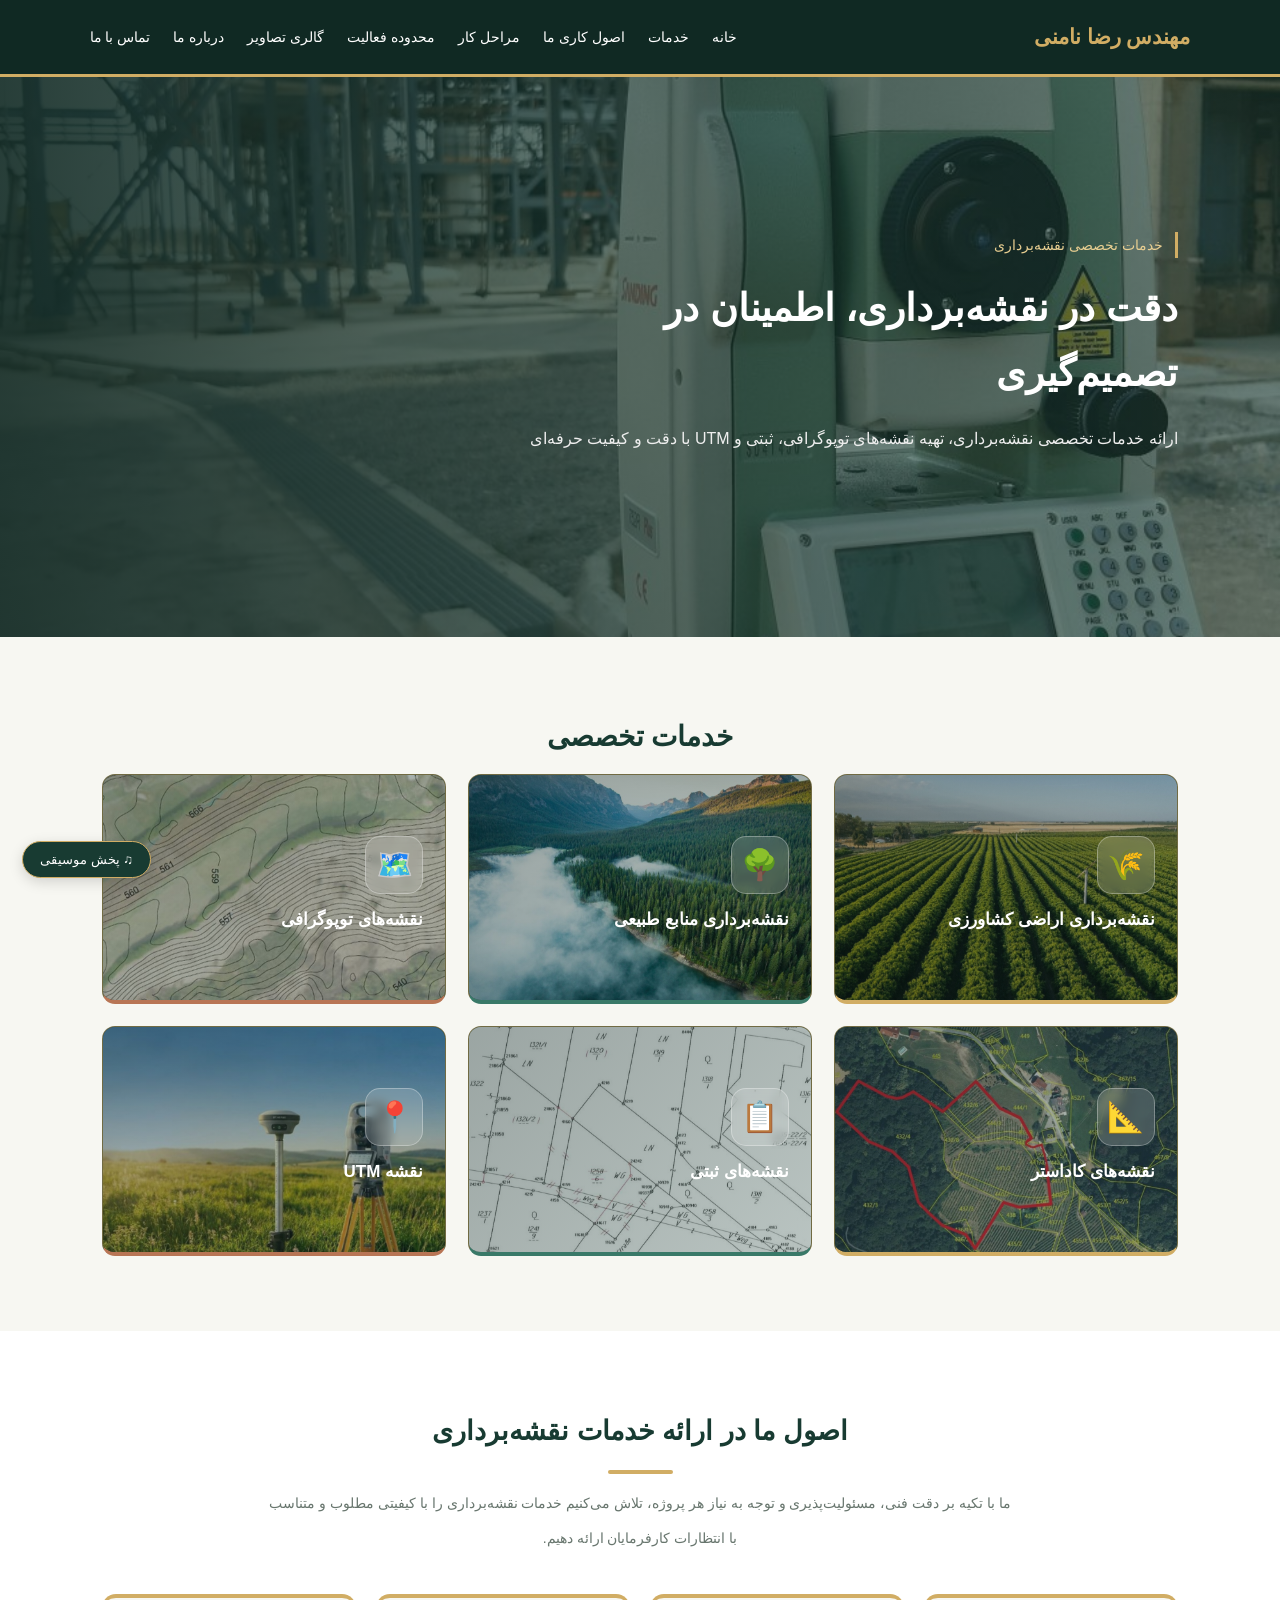
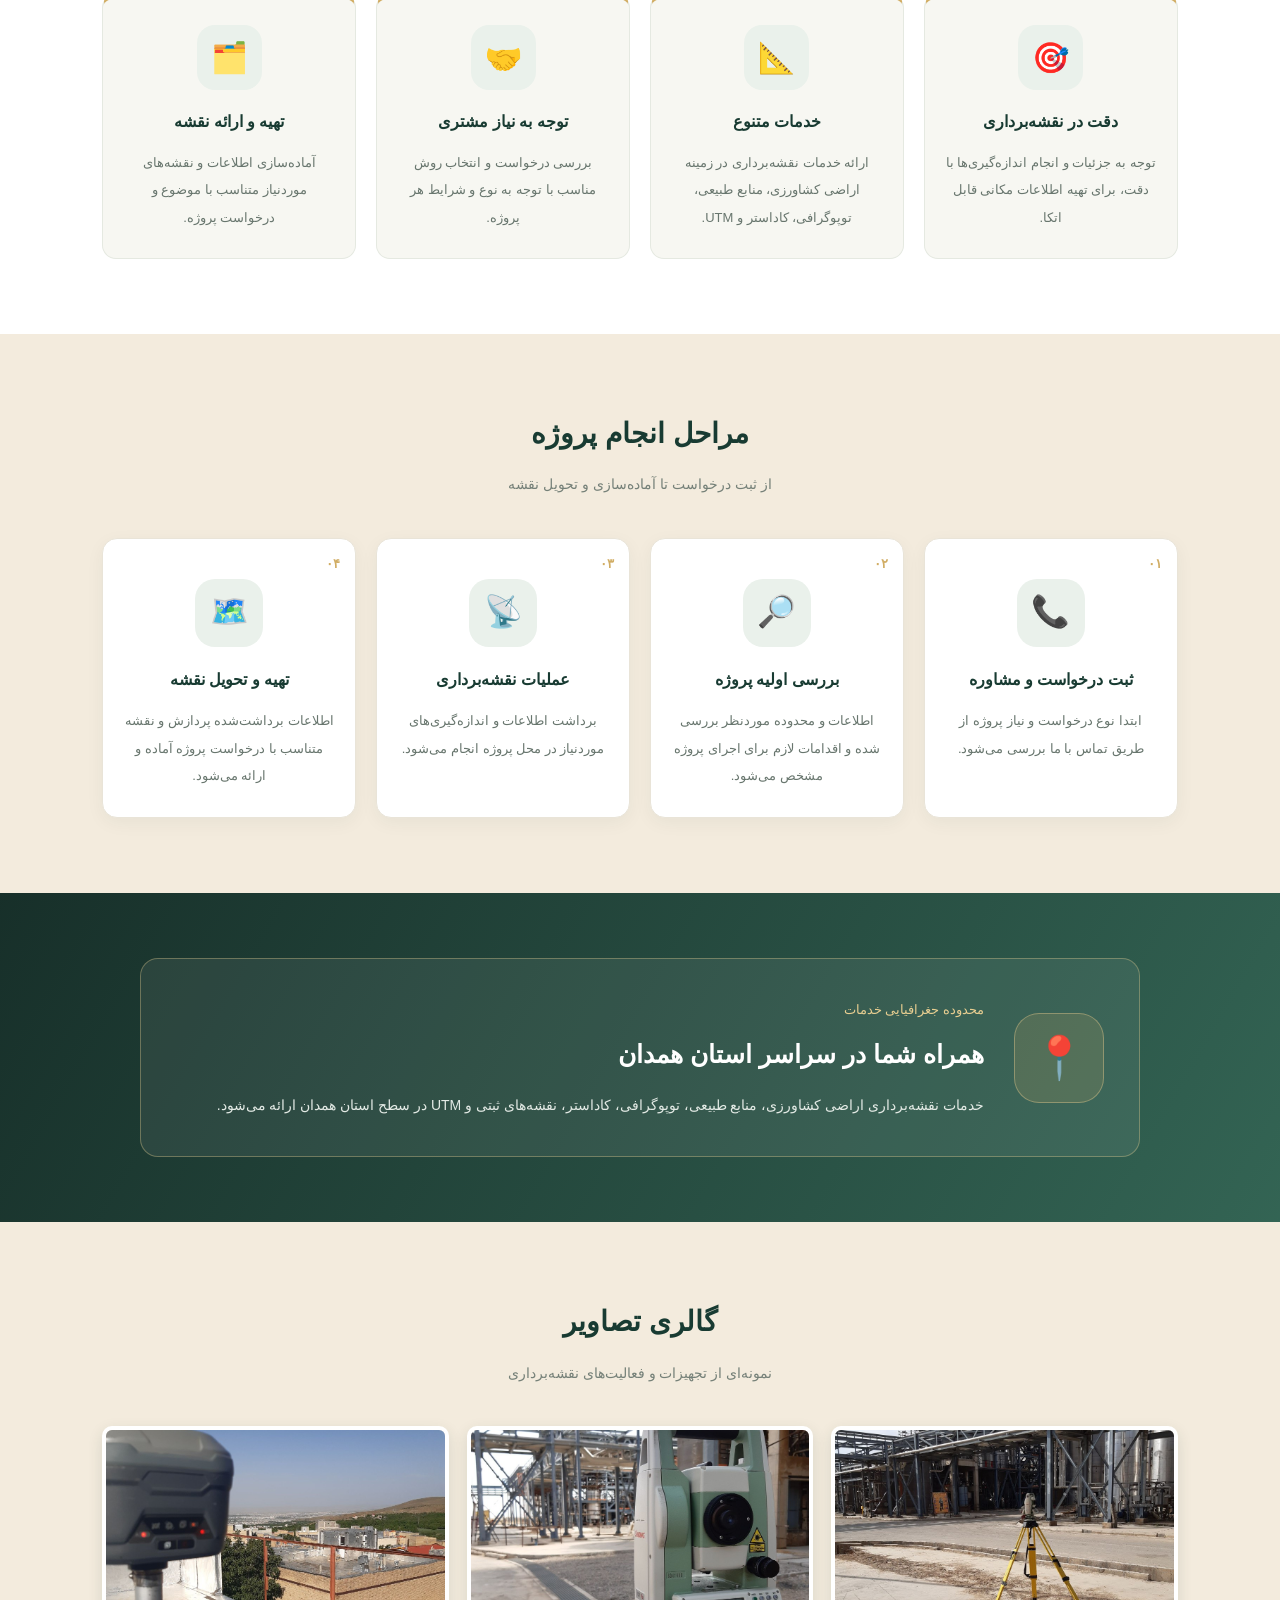
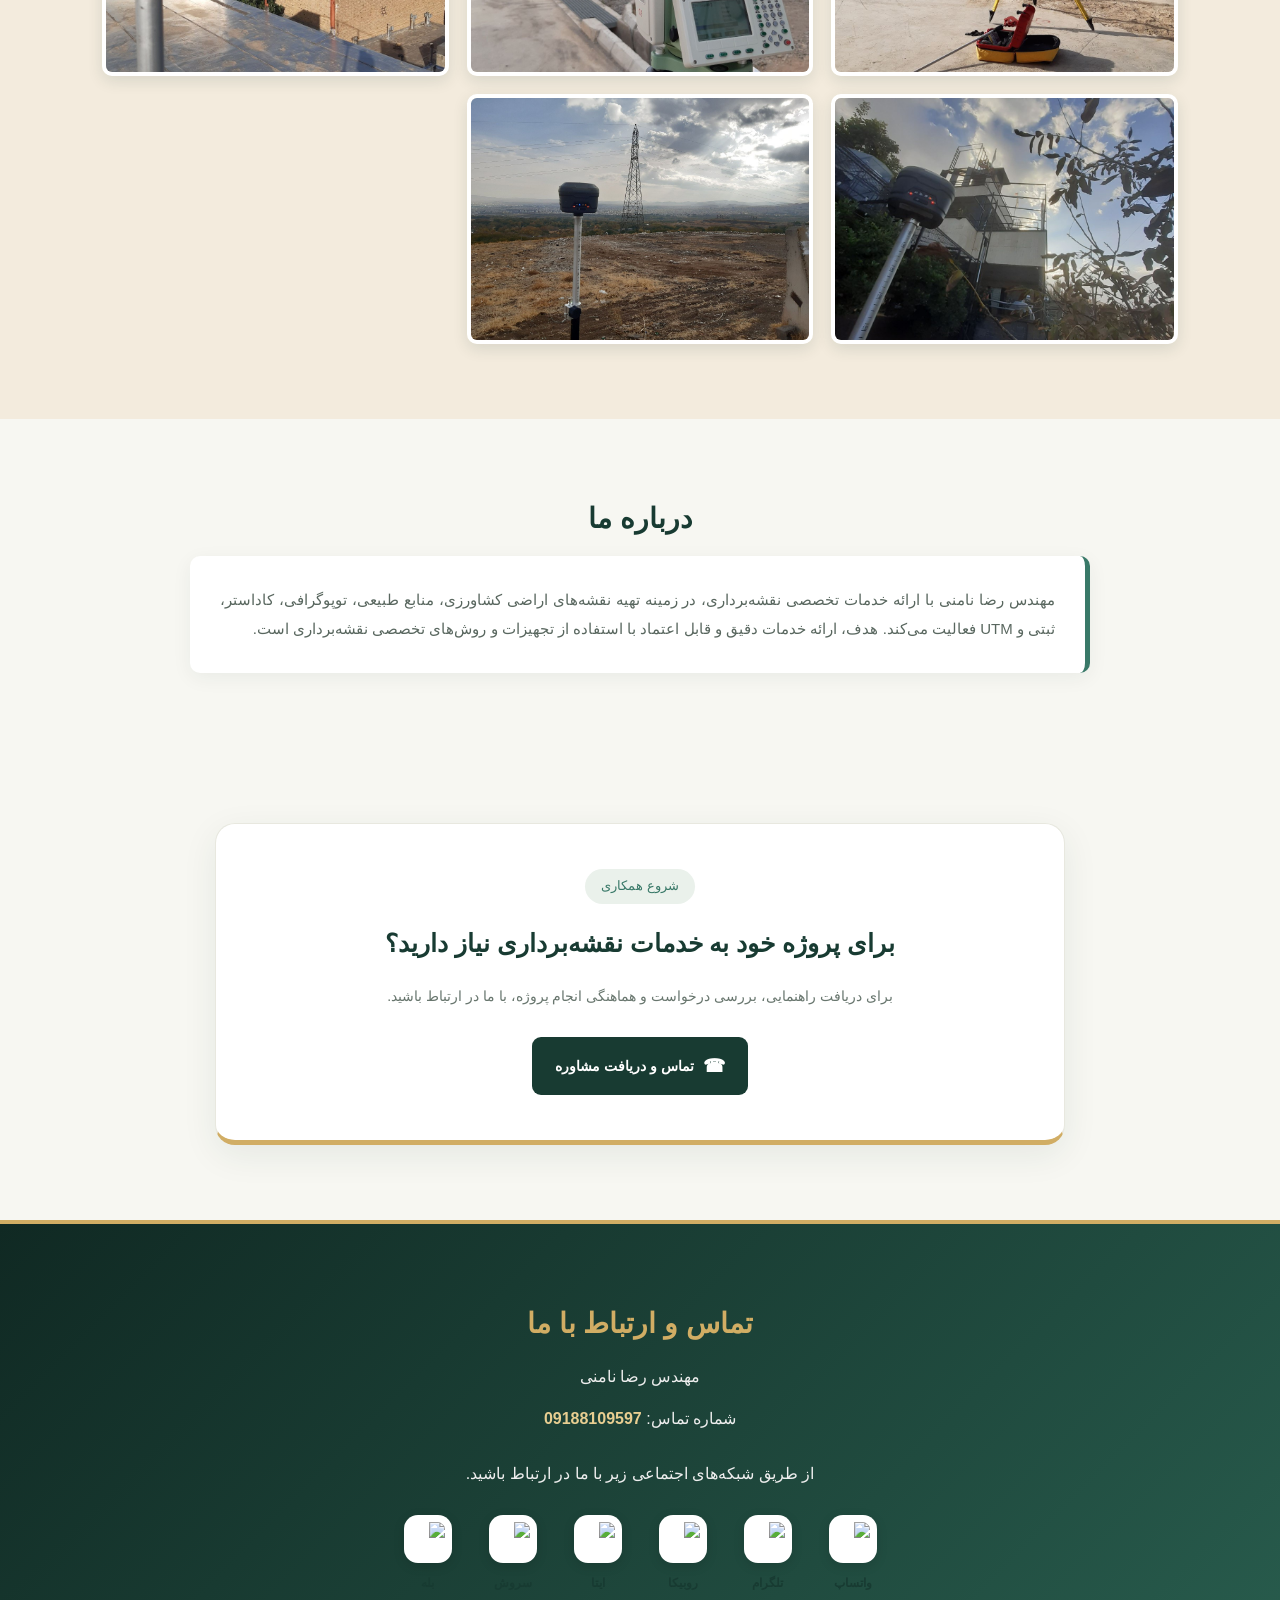
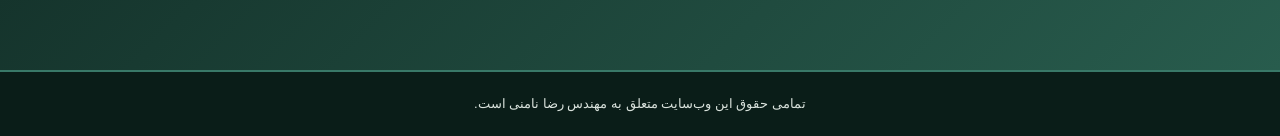
==== commit 389202d7: "Update index.html" ====
--- a/docs/index.html
+++ b/docs/index.html
@@ -122,6 +122,29 @@
             margin-top: 18px;
         }
 
+        /* دکمه موسیقی */
+        .music-toggle {
+            position: fixed;
+            bottom: 22px;
+            left: 22px;
+            z-index: 999;
+            background: var(--green);
+            color: #fff;
+            border: 1px solid var(--gold);
+            border-radius: 30px;
+            padding: 10px 17px;
+            font-family: inherit;
+            font-size: 13px;
+            cursor: pointer;
+            box-shadow: 0 4px 14px rgba(0, 0, 0, 0.15);
+            transition: 0.3s ease;
+        }
+
+        .music-toggle:hover {
+            background: var(--green-light);
+            transform: translateY(-2px);
+        }
+
         @media (max-width: 600px) {
             #serviceModal .modal-content {
                 padding: 40px 20px 28px;
@@ -134,6 +157,13 @@
             .social-item img {
                 width: 44px;
                 height: 44px;
+            }
+
+            .music-toggle {
+                bottom: 14px;
+                left: 14px;
+                padding: 9px 13px;
+                font-size: 12px;
             }
         }
     </style>
@@ -407,6 +437,16 @@
     <p>تمامی حقوق این وب‌سایت متعلق به مهندس رضا نامنی است.</p>
 </footer>
 
+<!-- فایل موسیقی و دکمه پخش -->
+<audio id="backgroundMusic" loop preload="none">
+    <source src="background-music.mp3" type="audio/mpeg">
+</audio>
+
+<button id="musicToggle" class="music-toggle" type="button">
+    ♫ پخش موسیقی
+</button>
+
+<!-- کدهای عملکرد سایت -->
 <script>
 (function () {
 
@@ -490,8 +530,8 @@
     });
 
 })();
-    
-<script>
+
+// کنترل پخش و توقف موسیقی
 const music = document.getElementById("backgroundMusic");
 const musicButton = document.getElementById("musicToggle");
 
@@ -501,7 +541,8 @@
             await music.play();
             musicButton.textContent = "♫ خاموش کردن موسیقی";
         } catch (error) {
-            musicButton.textContent = "پخش موسیقی";
+            musicButton.textContent = "♫ پخش موسیقی";
+            console.error("خطا در پخش موسیقی:", error);
         }
     } else {
         music.pause();
@@ -510,7 +551,5 @@
 });
 </script>
 
-</script>
-
 </body>
 </html>
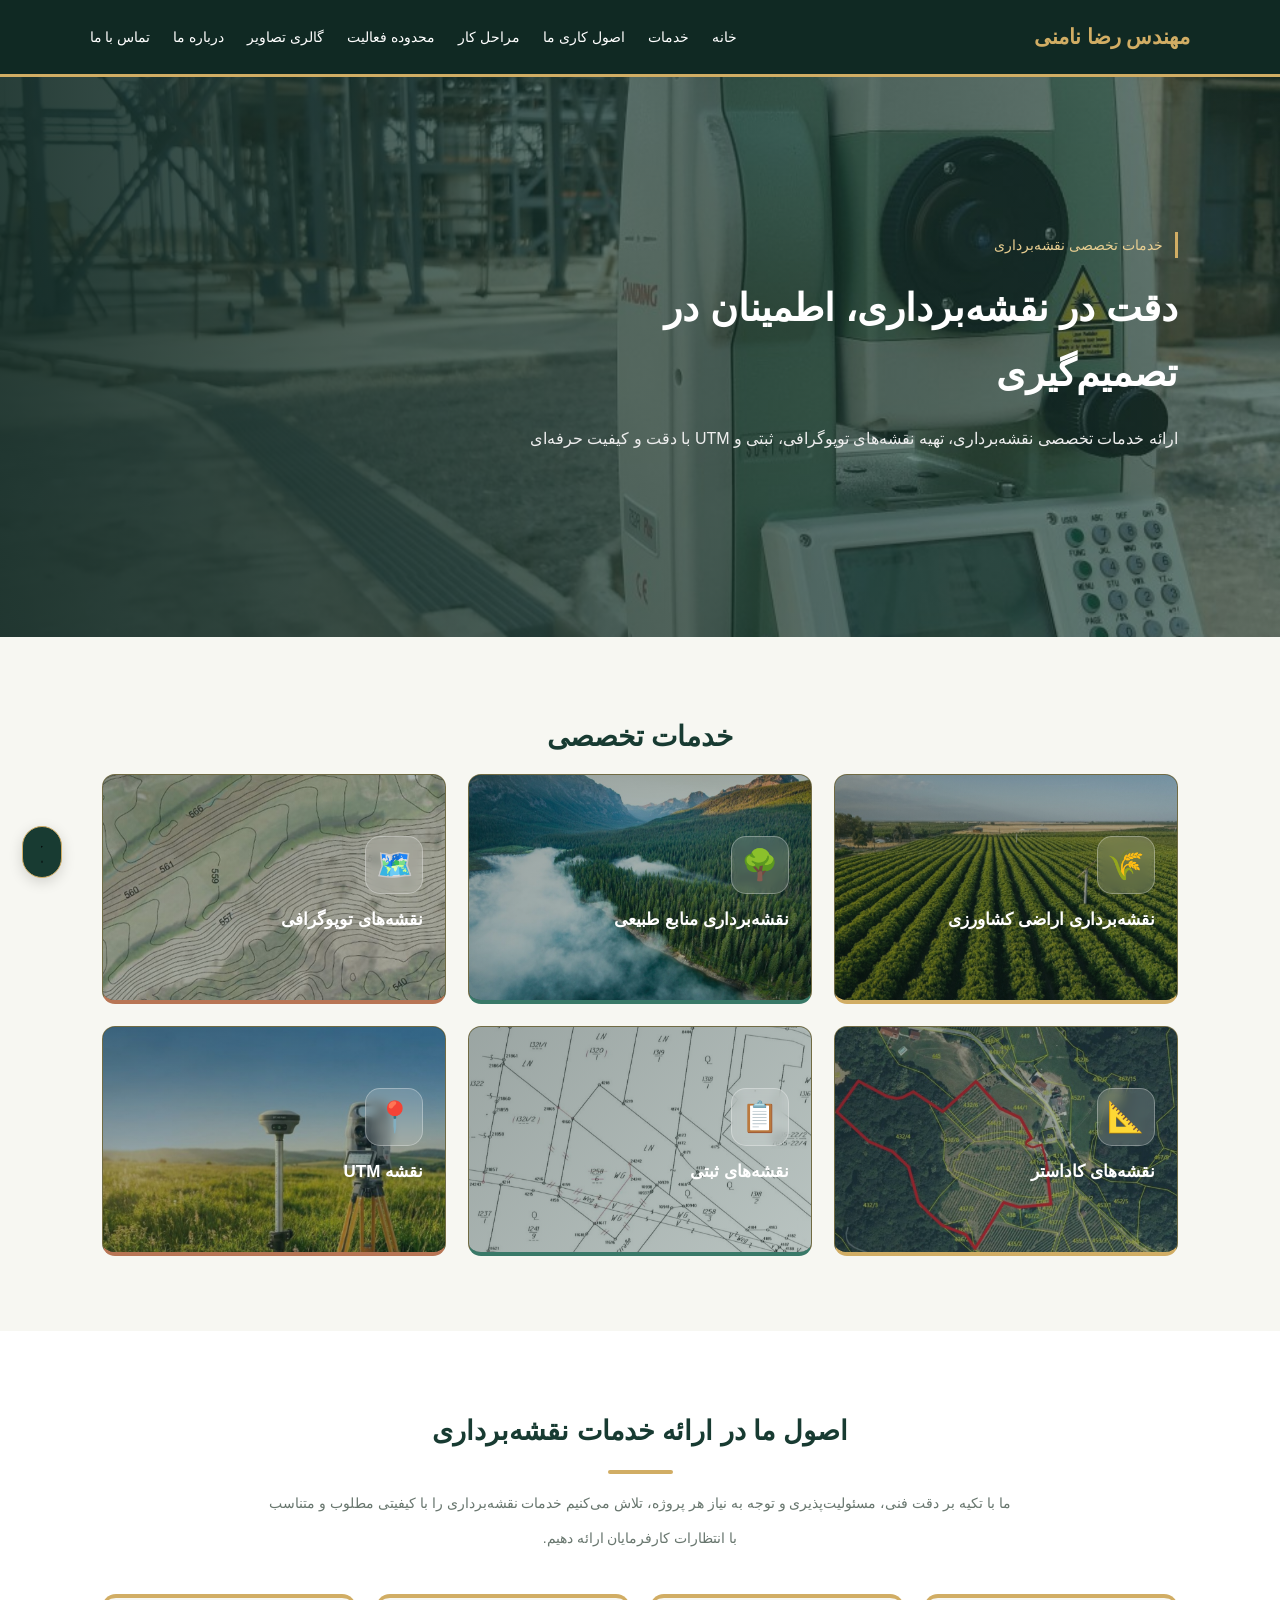
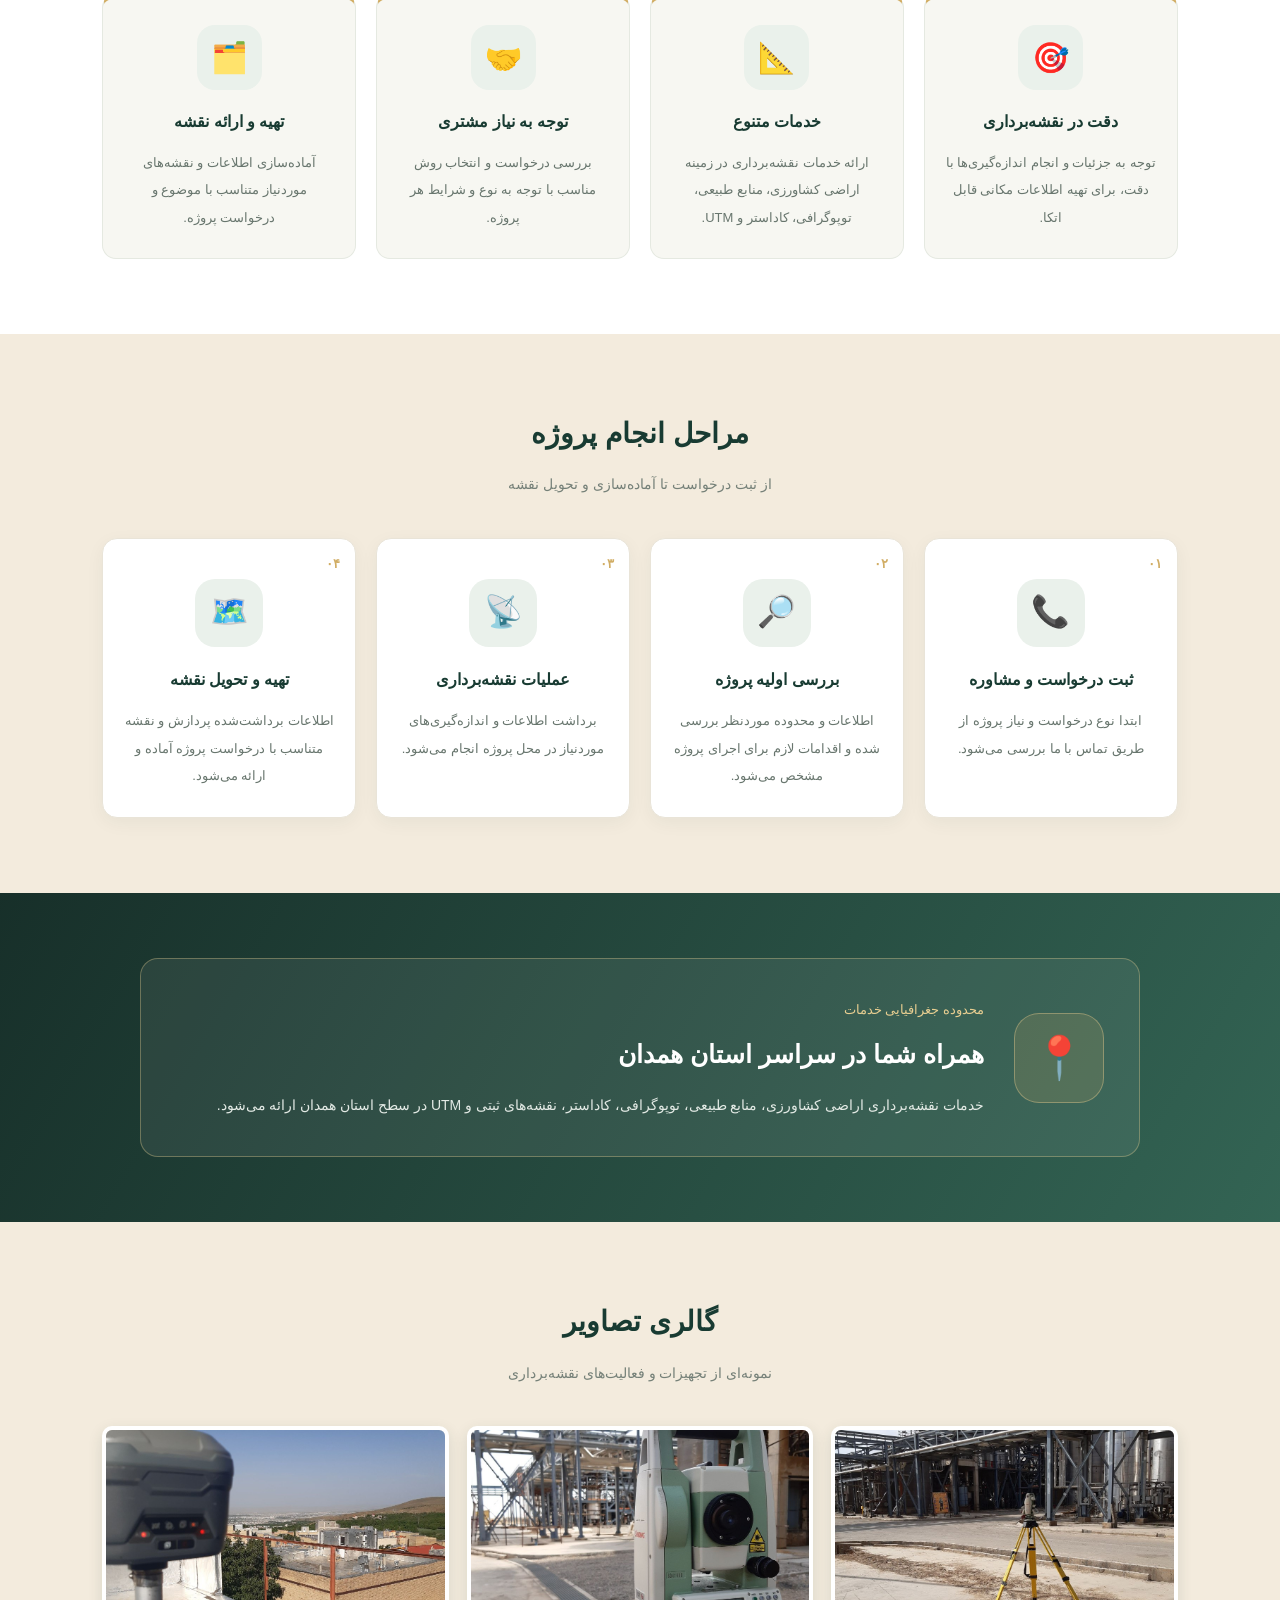
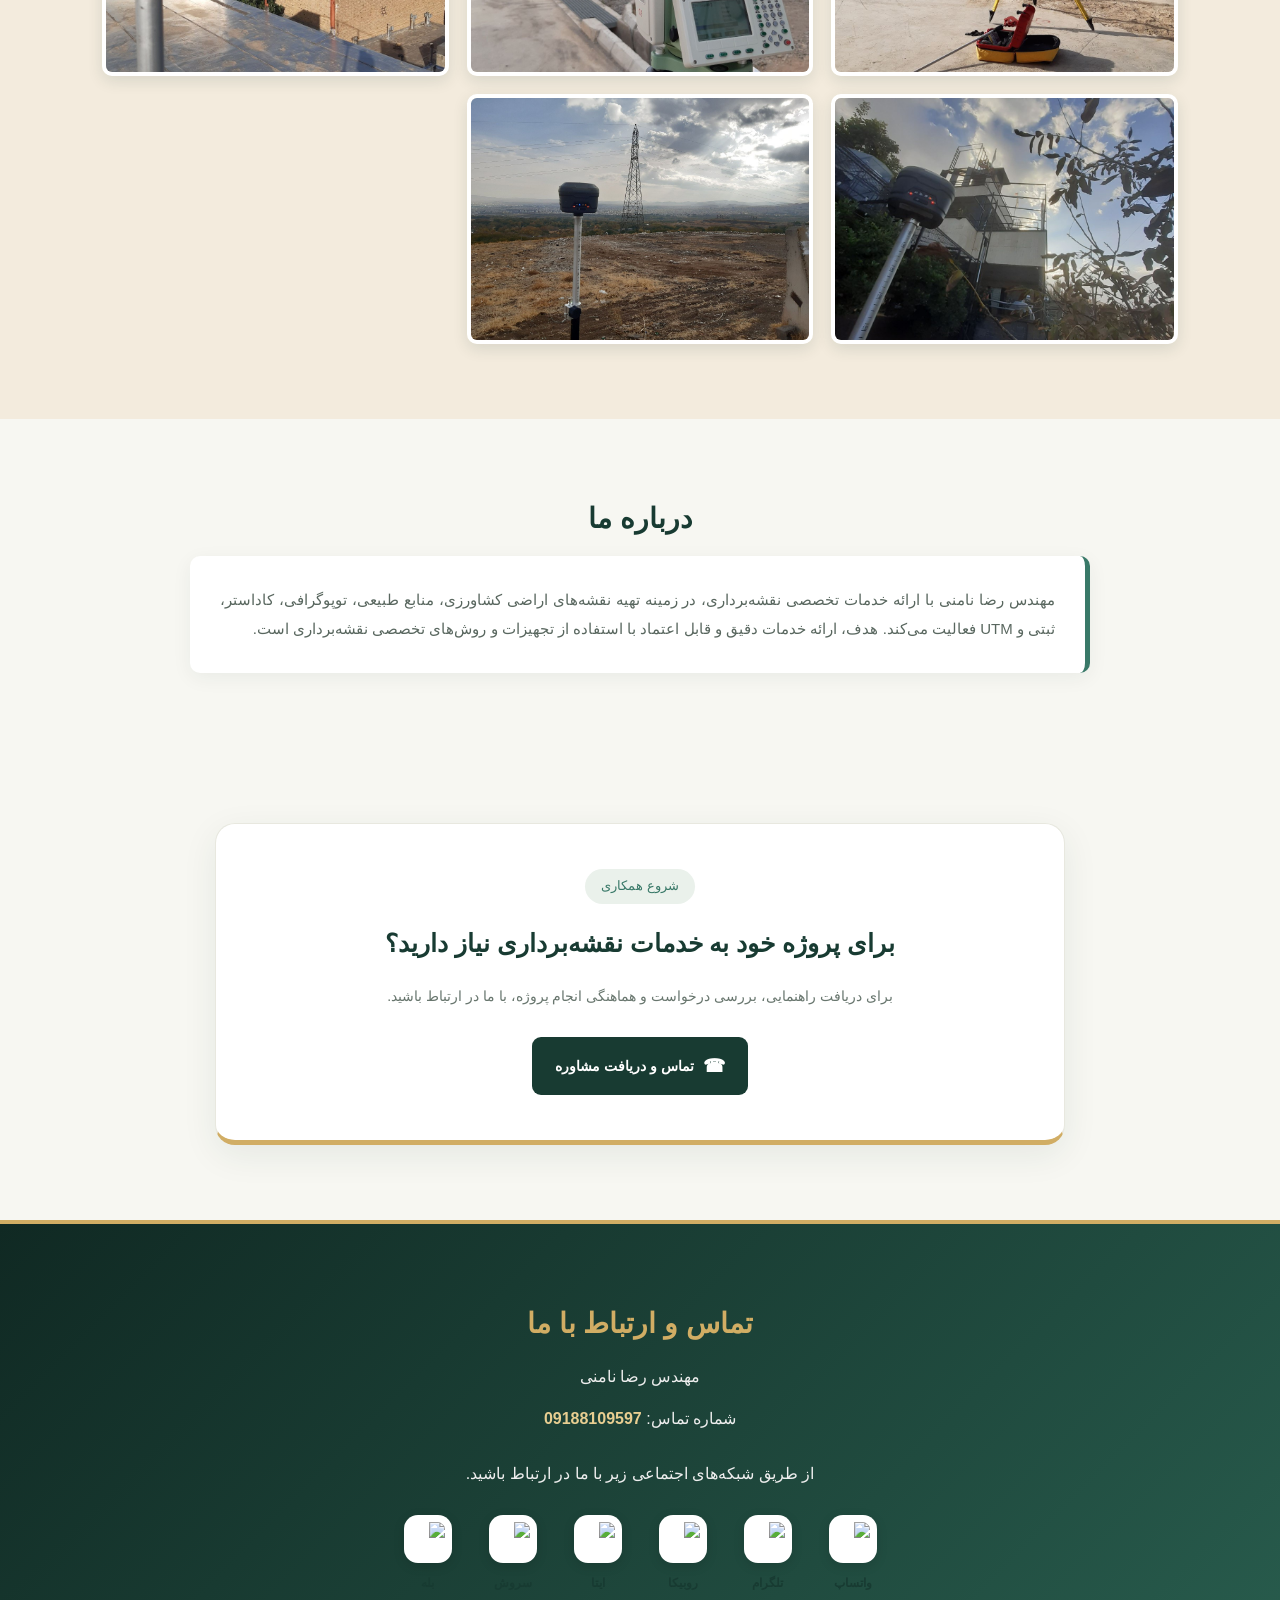
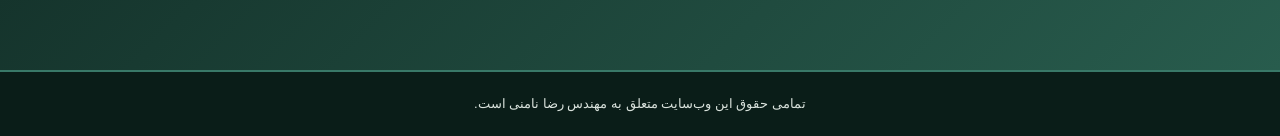
==== commit e5023309: "Update index.html" ====
--- a/docs/index.html
+++ b/docs/index.html
@@ -442,8 +442,15 @@
     <source src="background-music.mp3" type="audio/mpeg">
 </audio>
 
-<button id="musicToggle" class="music-toggle" type="button">
-    ♫ پخش موسیقی
+<button id="musicToggle" class="music-toggle"
+        type="button" aria-label="پخش موسیقی" title="پخش موسیقی">
+    <svg class="play-icon" viewBox="0 0 24 24">
+        <path d="M8 5.5L19 12L8 18.5V5.5Z"/>
+    </svg>
+
+    <svg class="pause-icon" viewBox="0 0 24 24">
+        <path d="M7 5H10V19H7Z M14 5H17V19H14Z"/>
+    </svg>
 </button>
 
 <!-- کدهای عملکرد سایت -->
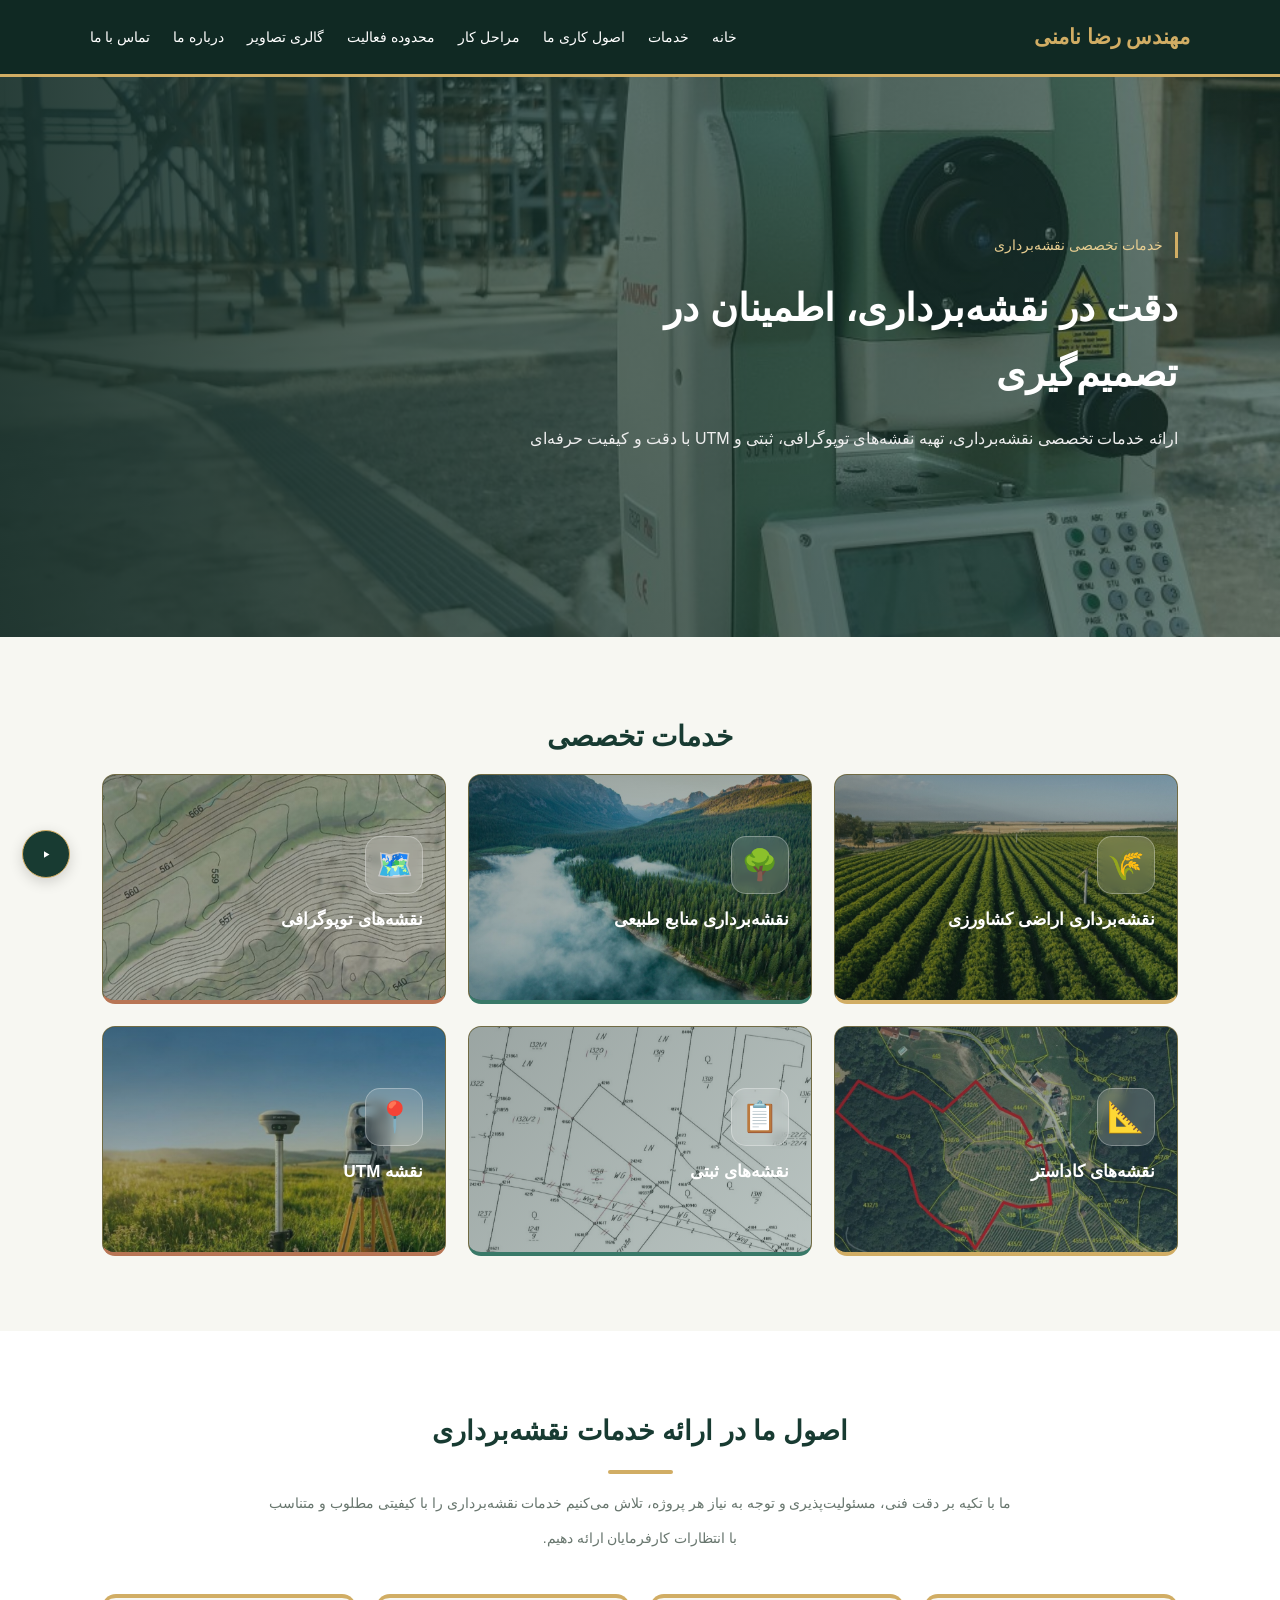
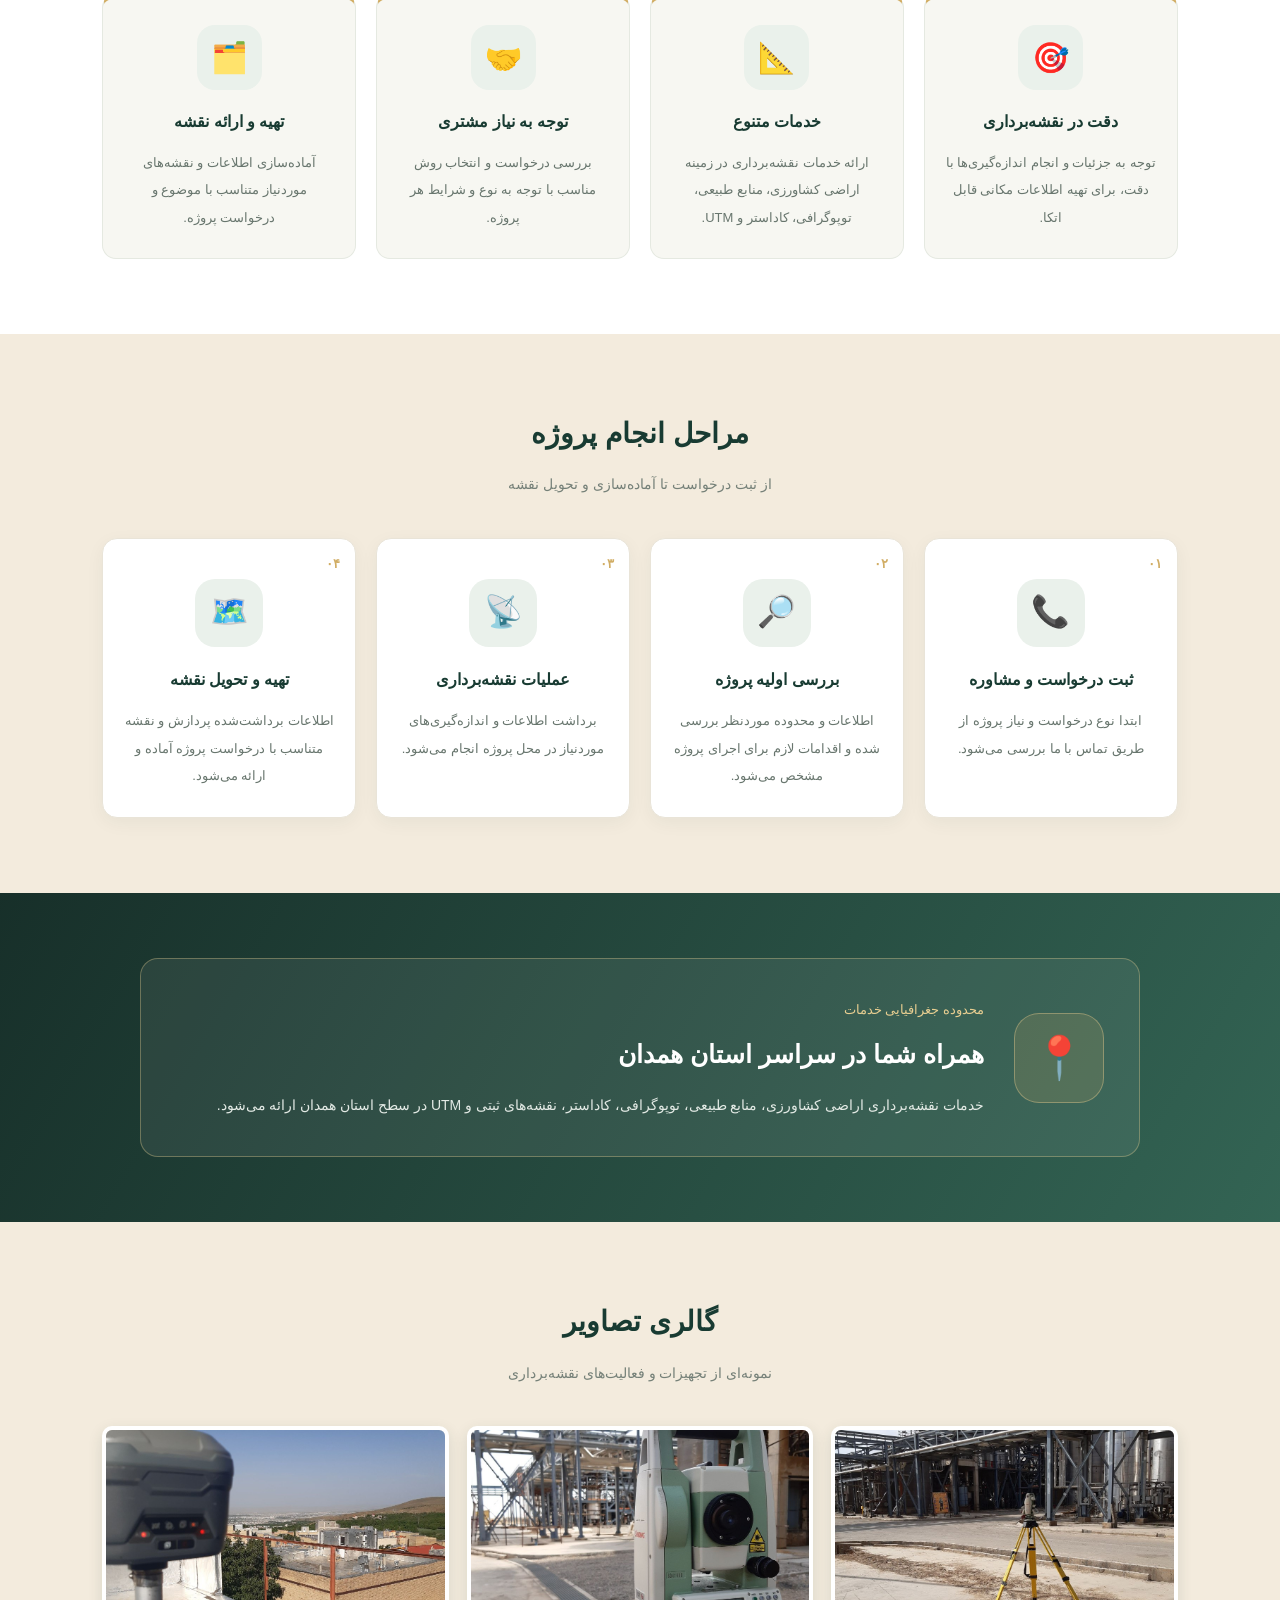
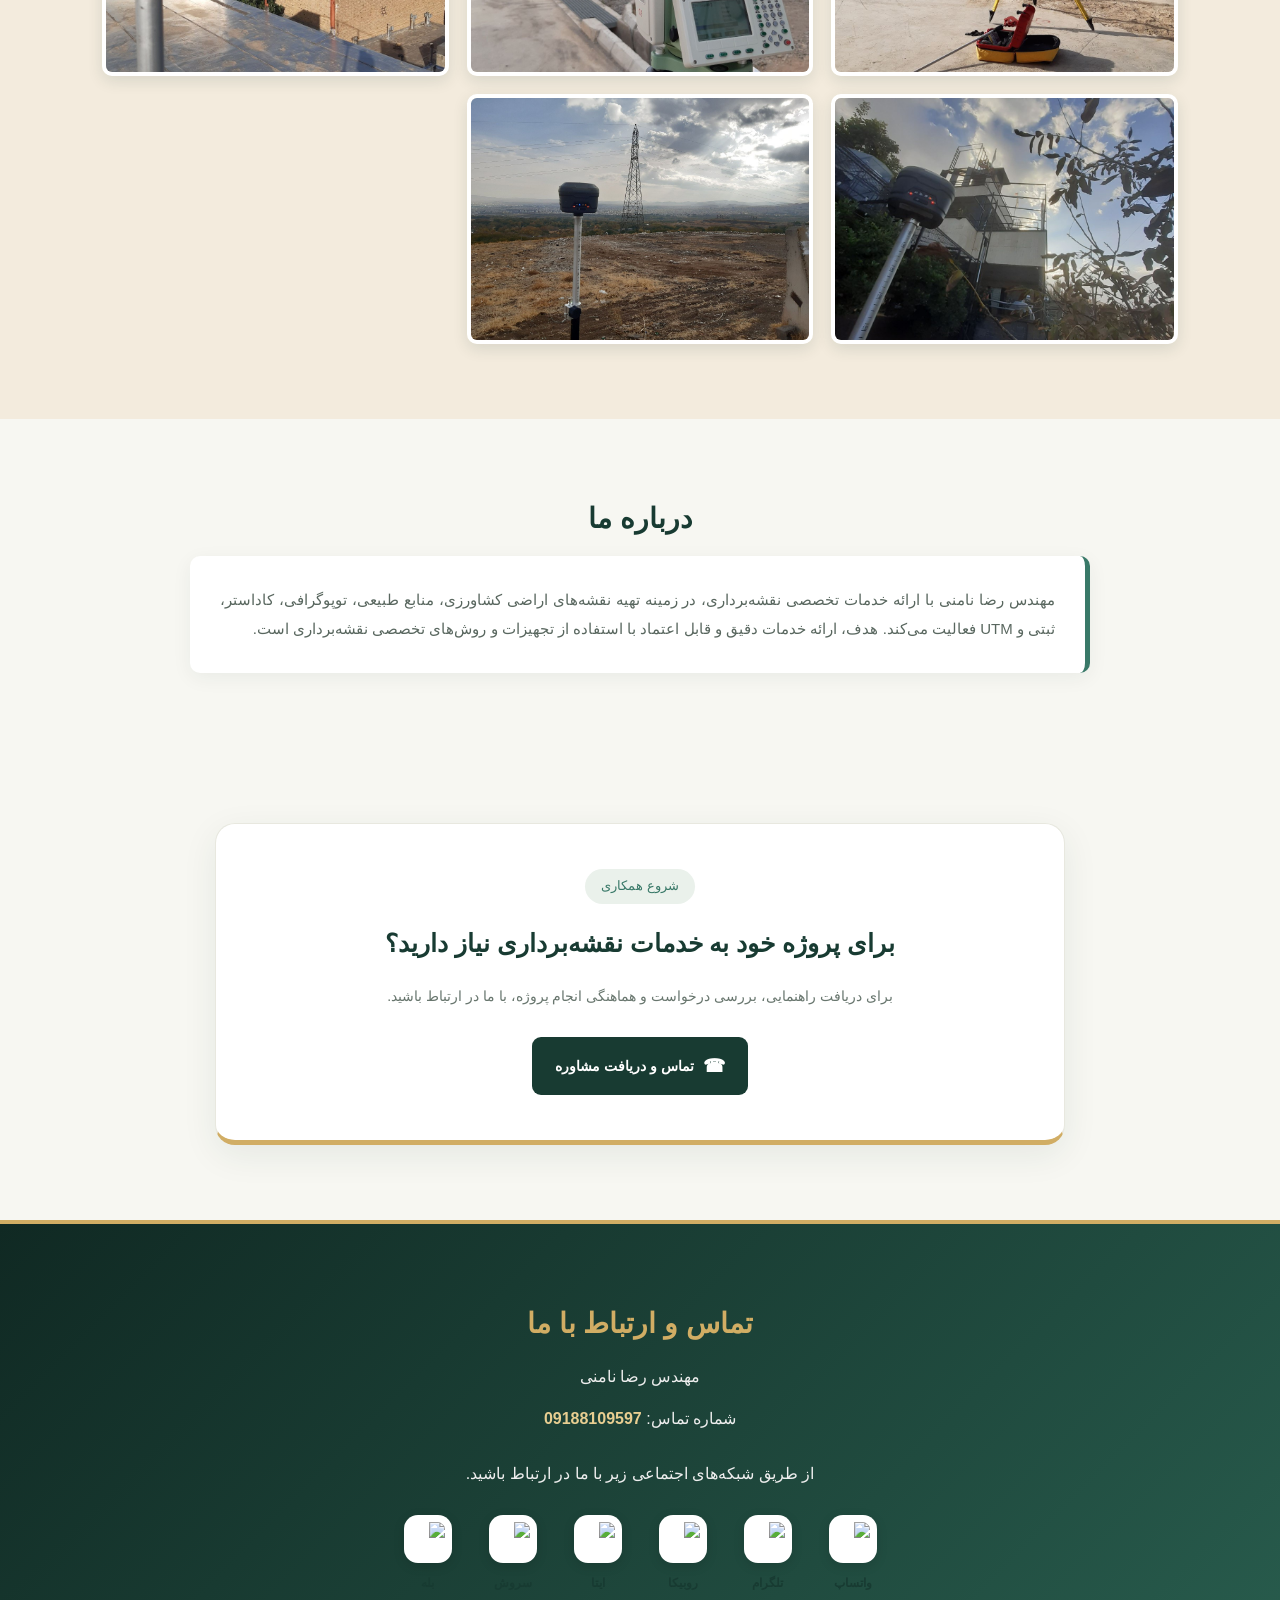
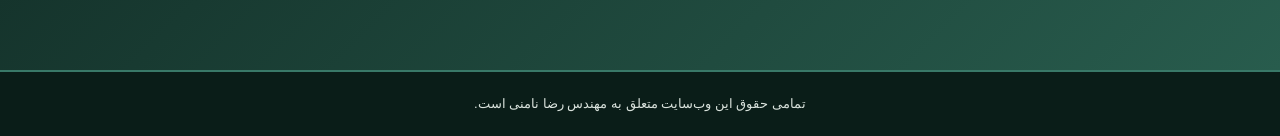
==== commit e8198361: "Update index.html" ====
--- a/docs/index.html
+++ b/docs/index.html
@@ -122,29 +122,6 @@
             margin-top: 18px;
         }
 
-        /* دکمه موسیقی */
-        .music-toggle {
-            position: fixed;
-            bottom: 22px;
-            left: 22px;
-            z-index: 999;
-            background: var(--green);
-            color: #fff;
-            border: 1px solid var(--gold);
-            border-radius: 30px;
-            padding: 10px 17px;
-            font-family: inherit;
-            font-size: 13px;
-            cursor: pointer;
-            box-shadow: 0 4px 14px rgba(0, 0, 0, 0.15);
-            transition: 0.3s ease;
-        }
-
-        .music-toggle:hover {
-            background: var(--green-light);
-            transform: translateY(-2px);
-        }
-
         @media (max-width: 600px) {
             #serviceModal .modal-content {
                 padding: 40px 20px 28px;
@@ -157,13 +134,6 @@
             .social-item img {
                 width: 44px;
                 height: 44px;
-            }
-
-            .music-toggle {
-                bottom: 14px;
-                left: 14px;
-                padding: 9px 13px;
-                font-size: 12px;
             }
         }
     </style>
@@ -437,23 +407,39 @@
     <p>تمامی حقوق این وب‌سایت متعلق به مهندس رضا نامنی است.</p>
 </footer>
 
-<!-- فایل موسیقی و دکمه پخش -->
+<!-- فایل موسیقی -->
 <audio id="backgroundMusic" loop preload="none">
     <source src="background-music.mp3" type="audio/mpeg">
 </audio>
 
-<button id="musicToggle" class="music-toggle"
-        type="button" aria-label="پخش موسیقی" title="پخش موسیقی">
-    <svg class="play-icon" viewBox="0 0 24 24">
+<!-- دکمه آیکونی موسیقی -->
+<button id="musicToggle"
+        class="music-toggle"
+        type="button"
+        aria-label="پخش موسیقی"
+        title="پخش موسیقی">
+
+    <svg class="music-note" viewBox="0 0 24 24" aria-hidden="true">
+        <path d="M9 18V5l12-2v13"
+              fill="none"
+              stroke="currentColor"
+              stroke-width="2"
+              stroke-linecap="round"
+              stroke-linejoin="round"/>
+        <circle cx="6" cy="18" r="3" fill="currentColor"/>
+        <circle cx="18" cy="16" r="3" fill="currentColor"/>
+    </svg>
+
+    <svg class="play-icon" viewBox="0 0 24 24" aria-hidden="true">
         <path d="M8 5.5L19 12L8 18.5V5.5Z"/>
     </svg>
 
-    <svg class="pause-icon" viewBox="0 0 24 24">
+    <svg class="pause-icon" viewBox="0 0 24 24" aria-hidden="true">
         <path d="M7 5H10V19H7Z M14 5H17V19H14Z"/>
     </svg>
+
 </button>
 
-<!-- کدهای عملکرد سایت -->
 <script>
 (function () {
 
@@ -499,7 +485,8 @@
 
     function openService(index) {
         const service = services[index];
-        if (!service) return;
+
+        if (!service || !modal) return;
 
         modalIcon.textContent = service.icon;
         modalTitle.textContent = service.title;
@@ -511,6 +498,8 @@
     }
 
     function closeService() {
+        if (!modal) return;
+
         modal.classList.remove("active");
         modal.setAttribute("aria-hidden", "true");
         document.body.style.overflow = "";
@@ -522,16 +511,24 @@
         });
     });
 
-    closeButton.addEventListener("click", closeService);
-
-    modal.addEventListener("click", function(event) {
-        if (event.target === modal) closeService();
-    });
-
-    contactButton.addEventListener("click", closeService);
+    if (closeButton) {
+        closeButton.addEventListener("click", closeService);
+    }
+
+    if (modal) {
+        modal.addEventListener("click", function(event) {
+            if (event.target === modal) {
+                closeService();
+            }
+        });
+    }
+
+    if (contactButton) {
+        contactButton.addEventListener("click", closeService);
+    }
 
     document.addEventListener("keydown", function(event) {
-        if (event.key === "Escape" && modal.classList.contains("active")) {
+        if (event.key === "Escape" && modal && modal.classList.contains("active")) {
             closeService();
         }
     });
@@ -542,20 +539,49 @@
 const music = document.getElementById("backgroundMusic");
 const musicButton = document.getElementById("musicToggle");
 
-musicButton.addEventListener("click", async function () {
-    if (music.paused) {
-        try {
-            await music.play();
-            musicButton.textContent = "♫ خاموش کردن موسیقی";
-        } catch (error) {
-            musicButton.textContent = "♫ پخش موسیقی";
-            console.error("خطا در پخش موسیقی:", error);
-        }
-    } else {
-        music.pause();
-        musicButton.textContent = "♫ پخش موسیقی";
-    }
-});
+if (music && musicButton) {
+
+    musicButton.addEventListener("click", async function () {
+
+        if (music.paused) {
+            try {
+                await music.play();
+
+                musicButton.classList.add("playing");
+                musicButton.setAttribute("aria-label", "توقف موسیقی");
+                musicButton.title = "توقف موسیقی";
+
+            } catch (error) {
+                musicButton.classList.remove("playing");
+                musicButton.setAttribute("aria-label", "پخش موسیقی");
+                musicButton.title = "پخش موسیقی";
+
+                console.error("خطا در پخش موسیقی:", error);
+            }
+
+        } else {
+            music.pause();
+
+            musicButton.classList.remove("playing");
+            musicButton.setAttribute("aria-label", "پخش موسیقی");
+            musicButton.title = "پخش موسیقی";
+        }
+
+    });
+
+    // هماهنگ ماندن آیکون با وضعیت واقعی موسیقی
+    music.addEventListener("pause", function() {
+        musicButton.classList.remove("playing");
+        musicButton.setAttribute("aria-label", "پخش موسیقی");
+        musicButton.title = "پخش موسیقی";
+    });
+
+    music.addEventListener("play", function() {
+        musicButton.classList.add("playing");
+        musicButton.setAttribute("aria-label", "توقف موسیقی");
+        musicButton.title = "توقف موسیقی";
+    });
+}
 </script>
 
 </body>
--- a/docs/styles.css
+++ b/docs/styles.css
@@ -1427,3 +1427,55 @@
         font-size: 12px;
     }
 }
+/* دکمه آیکونی موسیقی */
+
+.music-toggle {
+    position: fixed;
+    bottom: 22px;
+    left: 22px;
+    z-index: 999;
+    width: 48px;
+    height: 48px;
+    display: flex;
+    align-items: center;
+    justify-content: center;
+    background: var(--green);
+    border: 1px solid var(--gold);
+    border-radius: 50%;
+    cursor: pointer;
+    box-shadow: 0 4px 14px rgba(0,0,0,.16);
+    transition: .3s ease;
+}
+
+.music-toggle:hover {
+    background: var(--green-light);
+    transform: translateY(-3px);
+}
+
+.music-toggle svg {
+    width: 21px;
+    height: 21px;
+    fill: white;
+    display: none;
+}
+
+.music-toggle .play-icon {
+    display: block;
+}
+
+.music-toggle.playing .play-icon {
+    display: none;
+}
+
+.music-toggle.playing .pause-icon {
+    display: block;
+}
+
+@media (max-width: 600px) {
+    .music-toggle {
+        width: 44px;
+        height: 44px;
+        bottom: 14px;
+        left: 14px;
+    }
+}
